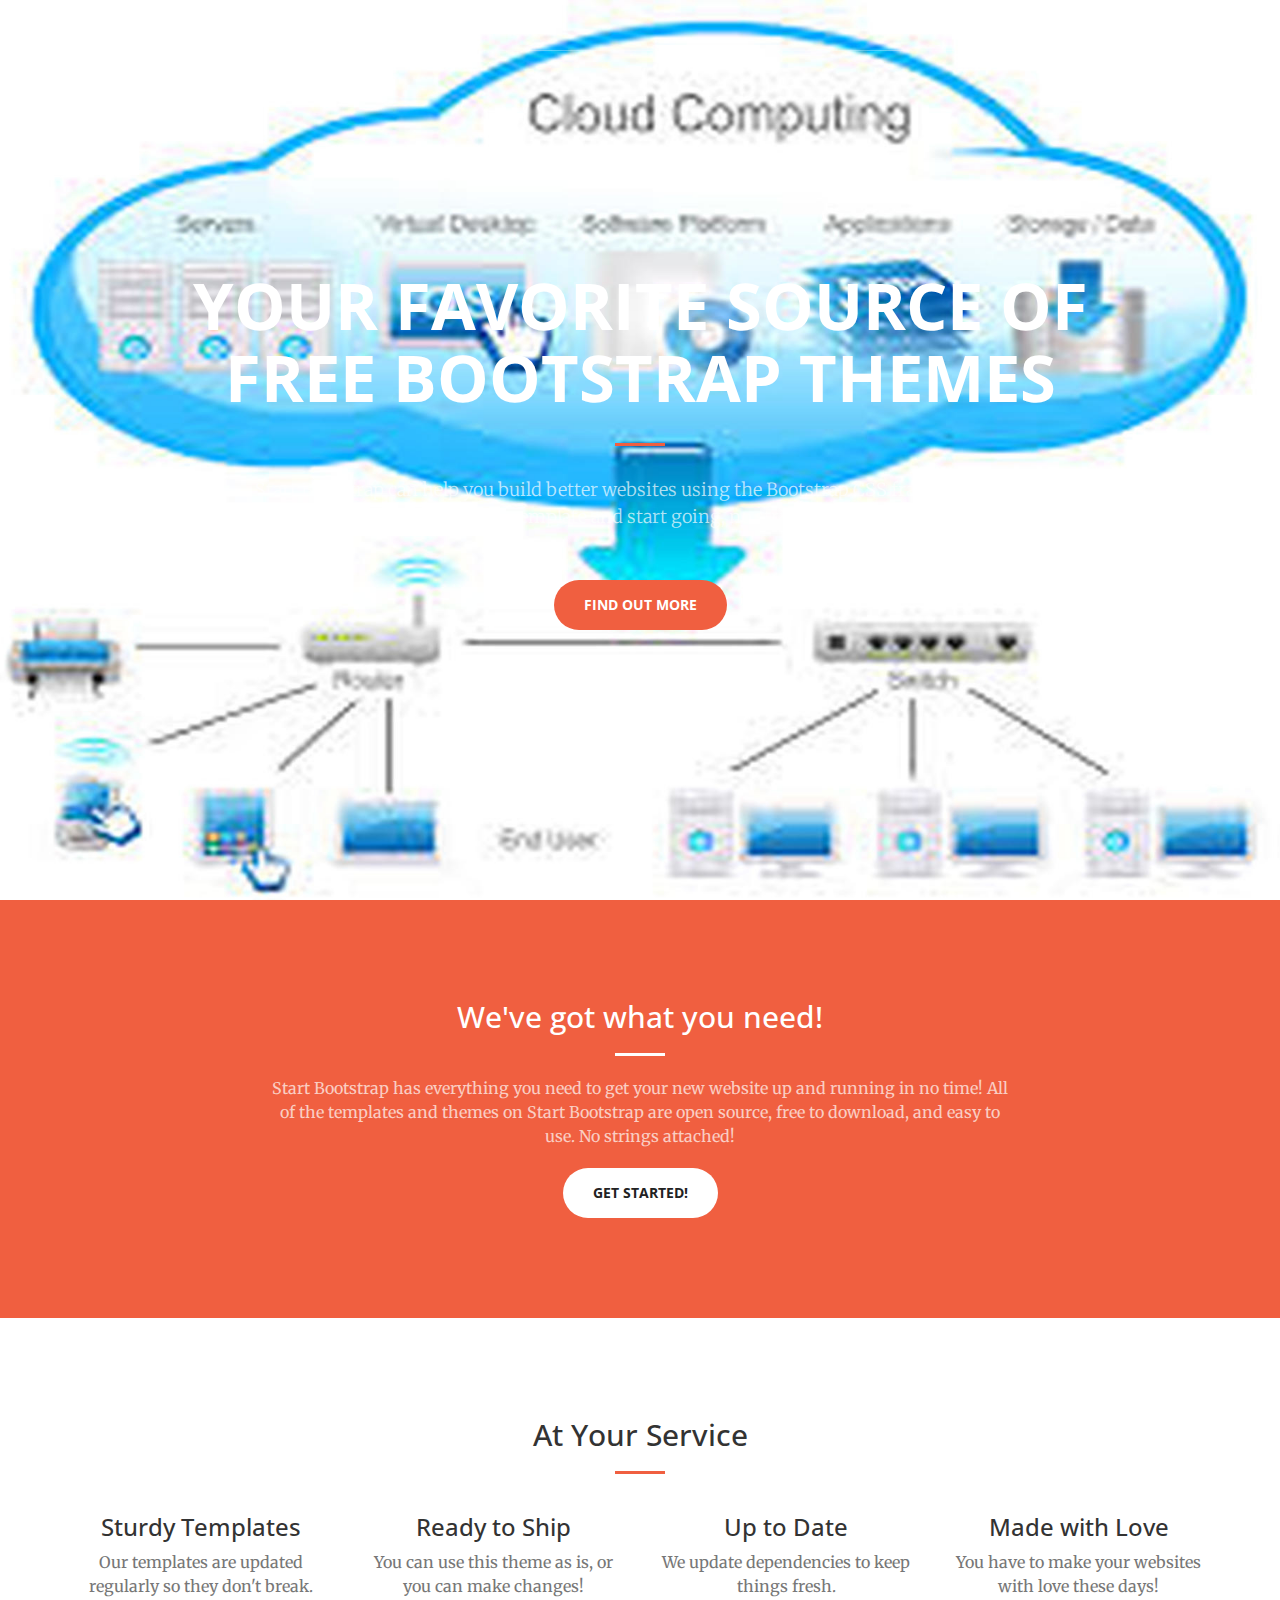
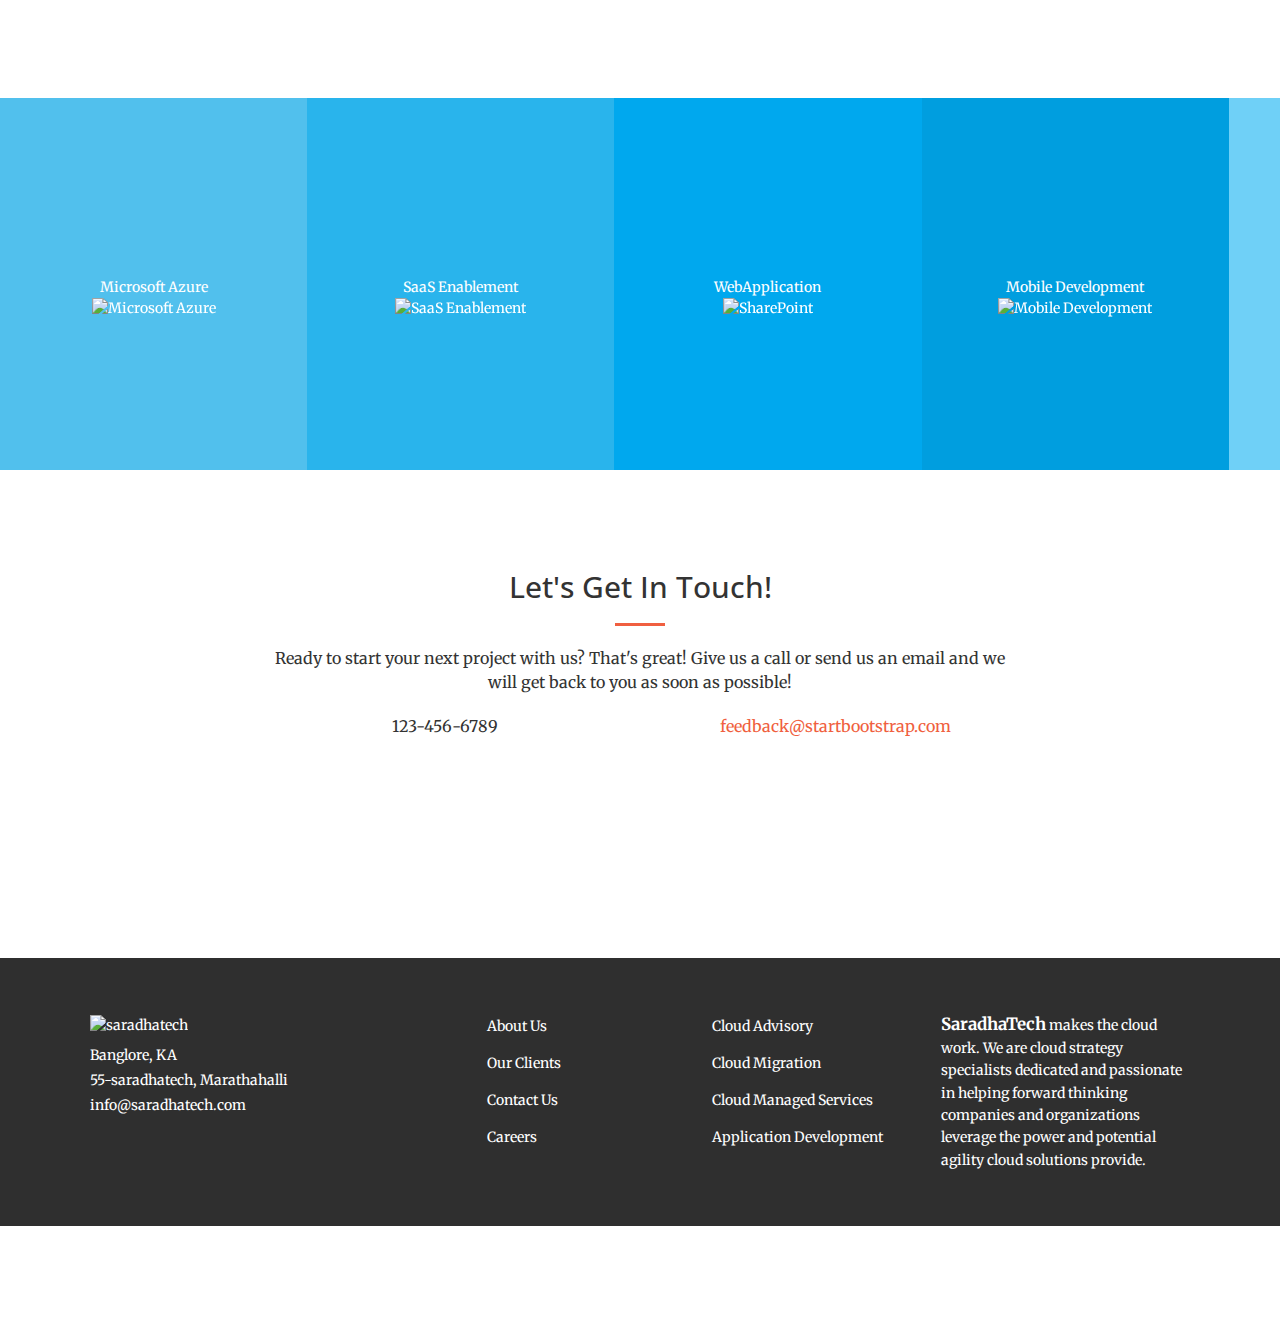
==== index.html @ 3b9b21c3 "basic site" ====
<!DOCTYPE html>
<html lang="en">
  <head>
    <meta name="generator"
    content="HTML Tidy for HTML5 (experimental) for Windows https://github.com/w3c/tidy-html5/tree/c63cc39" />
    <meta charset="utf-8" />
    <meta http-equiv="X-UA-Compatible" content="IE=edge" />
    <meta name="viewport" content="width=device-width, initial-scale=1" />
    <meta name="description" content="" />
    <meta name="author" content="" />
    <title>Creative - Start Bootstrap Theme</title>
    <!-- Bootstrap Core CSS -->
    <link rel="stylesheet" href="css/bootstrap.min.css" type="text/css" />
    <!-- Custom Fonts -->
    <link href='http://fonts.googleapis.com/css?family=Open+Sans:300italic,400italic,600italic,700italic,800italic,400,300,600,700,800'
    rel='stylesheet' type='text/css' />
    <link href='http://fonts.googleapis.com/css?family=Merriweather:400,300,300italic,400italic,700,700italic,900,900italic'
    rel='stylesheet' type='text/css' />
    <link rel="stylesheet" href="font-awesome/css/font-awesome.min.css" type="text/css" />
    <!-- Plugin CSS -->
    <link rel="stylesheet" href="css/animate.min.css" type="text/css" />
	
    <!-- Custom CSS -->
		<link rel="stylesheet" href="css/creative.css" type="text/css" />
		<link rel="stylesheet" href="css/responsive.min3a05.css" type="text/css">
	    <!--<link rel="stylesheet" href="css/custom_css3a05.css" type="text/css">
        <link rel="stylesheet" href="css/responsive.min3a05.css" type="text/css">
        <link rel="stylesheet" href="css/style_dynamic_responsive3a05.css" type="text/css">
        <link rel="stylesheet" href="css/style_dynamic3a05.css" type="text/css">  -->
        <!-- <link rel="stylesheet" href="css/stylesheet3a05.css" type="text/css"> -->
		
    <!-- HTML5 Shim and Respond.js IE8 support of HTML5 elements and media queries -->
    <!-- WARNING: Respond.js doesn't work if you view the page via file:// -->
    <!--[if lt IE 9]>
        <script src="https://oss.maxcdn.com/libs/html5shiv/3.7.0/html5shiv.js"></script>
        <script src="https://oss.maxcdn.com/libs/respond.js/1.4.2/respond.min.js"></script>
    <![endif]-->
  </head>
  <body id="page-top">
  <nav id="mainNav" class="navbar navbar-default navbar-fixed-top">
    <div class="container-fluid">
      <!-- Brand and toggle get grouped for better mobile display -->
      <div class="navbar-header">
      <button type="button" class="navbar-toggle collapsed" data-toggle="collapse" data-target="#bs-example-navbar-collapse-1">
        <span class="sr-only">Toggle navigation</span>
      </button> 
      <a class="navbar-brand page-scroll" href="#page-top">XYZYZYZYZ</a></div>
      <!-- Collect the nav links, forms, and other content for toggling -->
      <div class="collapse navbar-collapse" id="bs-example-navbar-collapse-1">
        <ul class="nav navbar-nav navbar-right">
          <li>
            <a class="page-scroll" href="#about">About</a>
          </li>
          <li>
            <a class="page-scroll" href="#services">Services</a>
          </li>
          <li>
            <a class="page-scroll" href="#portfolio">Portfolio</a>
          </li>
          <li>
            <a class="page-scroll" href="#contact">Contact</a>
          </li>
        </ul>
      </div>
      <!-- /.navbar-collapse -->
    </div>
    <!-- /.container-fluid -->
  </nav>
  <header>
    <div class="header-content">
      <div class="header-content-inner">
        <h1>Your Favorite Source of Free Bootstrap Themes</h1>
        <hr />
        <p>Start Bootstrap can help you build better websites using the Bootstrap CSS framework! Just download your template and
        start going, no strings attached!</p>
        <a href="#about" class="btn btn-primary btn-xl page-scroll">Find Out More</a>
      </div>
    </div>
  </header>
  <section class="bg-primary" id="about">
    <div class="container">
      <div class="row">
        <div class="col-lg-8 col-lg-offset-2 text-center">
          <h2 class="section-heading">We&#39;ve got what you need!</h2>
          <hr class="light" />
          <p class="text-faded">Start Bootstrap has everything you need to get your new website up and running in no time! All of
          the templates and themes on Start Bootstrap are open source, free to download, and easy to use. No strings attached!</p>
          <a href="#" class="btn btn-default btn-xl">Get Started!</a>
        </div>
      </div>
    </div>
  </section>
  <section id="services">
    <div class="container">
      <div class="row">
        <div class="col-lg-12 text-center">
          <h2 class="section-heading">At Your Service</h2>
          <hr class="primary" />
        </div>
      </div>
    </div>
    <div class="container">
      <div class="row">
        <div class="col-lg-3 col-md-6 text-center">
          <div class="service-box">
            <h3>Sturdy Templates</h3>
            <p class="text-muted">Our templates are updated regularly so they don&#39;t break.</p>
          </div>
        </div>
        <div class="col-lg-3 col-md-6 text-center">
          <div class="service-box">
            <h3>Ready to Ship</h3>
            <p class="text-muted">You can use this theme as is, or you can make changes!</p>
          </div>
        </div>
        <div class="col-lg-3 col-md-6 text-center">
          <div class="service-box">
            <h3>Up to Date</h3>
            <p class="text-muted">We update dependencies to keep things fresh.</p>
          </div>
        </div>
        <div class="col-lg-3 col-md-6 text-center">
          <div class="service-box">
            <h3>Made with Love</h3>
            <p class="text-muted">You have to make your websites with love these days!</p>
          </div>
        </div>
      </div>
    </div>
  </section>
  <!-- <section class="no-padding" id="portfolio">
    <div class="container-fluid">
      <div class="row no-gutter">
        <div class="col-lg-4 col-sm-6">
          <a href="#" class="portfolio-box">
            <img src="img/portfolio/1.jpg" class="img-responsive" alt="" />
            <div class="portfolio-box-caption">
              <div class="portfolio-box-caption-content">
                <div class="project-category text-faded">Category</div>
                <div class="project-name">Project Name</div>
              </div>
            </div>
          </a>
        </div>
        <div class="col-lg-4 col-sm-6">
          <a href="#" class="portfolio-box">
            <img src="img/portfolio/2.jpg" class="img-responsive" alt="" />
            <div class="portfolio-box-caption">
              <div class="portfolio-box-caption-content">
                <div class="project-category text-faded">Category</div>
                <div class="project-name">Project Name</div>
              </div>
            </div>
          </a>
        </div>
        <div class="col-lg-4 col-sm-6">
          <a href="#" class="portfolio-box">
            <img src="img/portfolio/3.jpg" class="img-responsive" alt="" />
            <div class="portfolio-box-caption">
              <div class="portfolio-box-caption-content">
                <div class="project-category text-faded">Category</div>
                <div class="project-name">Project Name</div>
              </div>
            </div>
          </a>
        </div>
        <div class="col-lg-4 col-sm-6">
          <a href="#" class="portfolio-box">
            <img src="img/portfolio/4.jpg" class="img-responsive" alt="" />
            <div class="portfolio-box-caption">
              <div class="portfolio-box-caption-content">
                <div class="project-category text-faded">Category</div>
                <div class="project-name">Project Name</div>
              </div>
            </div>
          </a>
        </div>
        <div class="col-lg-4 col-sm-6">
          <a href="#" class="portfolio-box">
            <img src="img/portfolio/5.jpg" class="img-responsive" alt="" />
            <div class="portfolio-box-caption">
              <div class="portfolio-box-caption-content">
                <div class="project-category text-faded">Category</div>
                <div class="project-name">Project Name</div>
              </div>
            </div>
          </a>
        </div>
        <div class="col-lg-4 col-sm-6">
          <a href="#" class="portfolio-box">
            <img src="img/portfolio/6.jpg" class="img-responsive" alt="" />
            <div class="portfolio-box-caption">
              <div class="portfolio-box-caption-content">
                <div class="project-category text-faded">Category</div>
                <div class="project-name">Project Name</div>
              </div>
            </div>
          </a>
        </div>
      </div>
    </div>
  </section> -->
  <section class="home page page-id-12 no-padding" id="portfolio">
    <div class="container-fluid">
      <div class="row no-gutter">
  <!-- <section class="home page page-id-12"> -->
   <div class="wpb_raw_code wpb_content_element wpb_raw_html">
		<div class="wpb_wrapper">
			<div class="case-studies">
    <div class="parallax_content">
      <div class="flip-container" ontouchstart="this.classList.toggle(&#39;hover&#39;);">
        <div class="flipper">
          <div class="front">
            <a href="microsoft-azure/index.html">Microsoft Azure
            <br />
            <img src="wp-content/uploads/2015/02/azure-sm.png" alt="Microsoft Azure" /></a>
          </div>
          <div class="back">
          <h4>Microsoft Azure</h4>Azure offers organizations a flexible and dynamic platform to move their applications to the
          cloud. Our cloud specialists can help you get the most out of Microsoft Azure. 
          <a href="#">Read More</a></div>
        </div>
      </div>
     <div class="flip-container" ontouchstart="this.classList.toggle('hover');">
        <div class="flipper">
                <div class="front">
                        <a href="saas-enablement/index.html">SaaS Enablement<br /><img src="wp-content/uploads/2015/02/sass.png" alt="SaaS Enablement" /></a>
                </div>
                <div class="back">
                        <h4>SAAS Enablement</h4>
                        Software-as-a-Service continues to change the way we use technology. Our team can help build your go-to-market strategy, design and build your applications, and deliver a cloud solution to fuel your growth. 

<a href="#">Read More</a>
                </div>
        </div>
</div> 
 <div class="flip-container" ontouchstart="this.classList.toggle(&#39;hover&#39;);">
        <div class="flipper">
          <div class="front">
            <a href="sharepoint/index.html">WebApplication
            <br />
            <img src="wp-content/uploads/2015/02/sharepoint_sm.png" alt="SharePoint" /></a>
          </div>
          <div class="back">
          <h4>SharePoint</h4>Build the perfect SharePoint solution to connect your users to each other, and to the information they
          need. Motifworks SharePoint specialists provide a fast, effective way to get SharePoint up and running for your team. 
          <a href="#">Read More</a></div>
        </div>
      </div>
      <div class="flip-container" ontouchstart="this.classList.toggle(&#39;hover&#39;);"> 
<div class="flipper">
          <div class="front">
            <a href="mobile-development/index.html">Mobile Development
            <br />
            <img src="wp-content/uploads/2015/02/mobile-dev.png" alt="Mobile Development" /></a>
          </div>
          <div class="back">
          <h4>Mobile Development</h4>We know the cloud, and we know mobile development. Give your users the access and user
          experience they need to fully engage with your applications across a variety of mobile devices. 
          <a href="#">Read More</a></div>
        </div>
      </div>
     </div><div class="clearfix"></div>
     </div>
	</div> 
	</div>
  
  </section>
  
  <!-- <aside class="bg-dark">
    <div class="container text-center">
      <div class="call-to-action">
        <h2>Free Download at Start Bootstrap!</h2>
        <a href="#" class="btn btn-default btn-xl wow tada">Download Now!</a>
      </div>
    </div>
  </aside> -->
  <section id="contact">
    <div class="container">
      <div class="row">
        <div class="col-lg-8 col-lg-offset-2 text-center">
          <h2 class="section-heading">Let&#39;s Get In Touch!</h2>
          <hr class="primary" />
          <p>Ready to start your next project with us? That&#39;s great! Give us a call or send us an email and we will get back to
          you as soon as possible!</p>
        </div>
        <div class="col-lg-4 col-lg-offset-2 text-center">
          <p>123-456-6789</p>
        </div>
        <div class="col-lg-4 text-center">
          <p>
            <a href="mailto:your-email@your-domain.com">feedback@startbootstrap.com</a>
          </p>
        </div>
      </div>
    </div>
  </section>
  
  <section>
  <footer >
    <div class="footer_top_holder">
      <div class="footer_top">
        <div class="four_columns clearfix">
          <div class="column1">
            <div class="column_inner">
              <div id="text-3" class="widget widget_text">
                <div class="textwidget">
                <a href="#">
                  <img src="##" alt="saradhatech" />
                </a>
                <div class="wpb_content_element separator transparent" style="margin-top:10px;margin-bottom:2px;"></div>Banglore,
                KA
                <div class="wpb_content_element separator transparent" style="margin-top:5px;margin-bottom:0px;">
                </div>55-saradhatech, Marathahalli
                <div class="wpb_content_element separator transparent" style="margin-top:5px;margin-bottom:0px;">
                </div>info@saradhatech.com
                <div class="wpb_content_element separator transparent" style="margin-top:10px;margin-bottom:7px;"></div>
                <span class="q_social_icon_holder">
                  <a href="http://twitter.com/motifworks" target="_self"></a>
                </span> 
                <span class="q_social_icon_holder">
                  <a href="http://www.facebook.com/motifworks" target="_self"></a>
                </span> 
                <span class="q_social_icon_holder">
                  <a href="http://www.linkedin.com/company/motifworks" target="_self"></a>
                </span> 
                <span class="q_social_icon_holder">
                  <a href="http://www.google.com/" target="_self"></a>
                </span></div>
              </div>
            </div>
          </div>
          <div class="column2">
            <div class="column_inner">
              <div id="nav_menu-3" class="widget widget_nav_menu">
                <div class="menu-company-menu-container">
                  <ul id="menu-company-menu" class="menu">
                    <li id="menu-item-1859" class="menu-item menu-item-type-post_type menu-item-object-page menu-item-1859">
                      <a href="http://motifworks.com/about-motifworks/">About Us</a>
                    </li>
                    <li id="menu-item-2044" class="menu-item menu-item-type-post_type menu-item-object-page menu-item-2044">
                      <a href="http://motifworks.com/?page_id=2014">Our Clients</a>
                    </li>
                    <!-- <li id="menu-item-2005" class="menu-item menu-item-type-post_type menu-item-object-page menu-item-2005">
                      <a href="http://motifworks.com/our-case-studies/">Case Studies</a>
                    </li> -->
                    <li id="menu-item-1776" class="menu-item menu-item-type-post_type menu-item-object-page menu-item-1776">
                      <a href="http://motifworks.com/contact-us/">Contact Us</a>
                    </li>
                    <li id="menu-item-1723" class="menu-item menu-item-type-post_type menu-item-object-page menu-item-1723">
                      <a href="http://motifworks.com/careers/">Careers</a>
                    </li>
                  </ul>
                </div>
              </div>
            </div>
          </div>
          <div class="column3">
            <div class="column_inner">
              <div id="nav_menu-2" class="widget widget_nav_menu">
                <div class="menu-cloud-services-menu-container">
                  <ul id="menu-cloud-services-menu" class="menu">
                    <li id="menu-item-1717" class="menu-item menu-item-type-post_type menu-item-object-page menu-item-1717">
                      <a href="http://motifworks.com/cloud-advisory/">Cloud Advisory</a>
                    </li>
                    <li id="menu-item-1718" class="menu-item menu-item-type-post_type menu-item-object-page menu-item-1718">
                      <a href="http://motifworks.com/cloud-migration/">Cloud Migration</a>
                    </li>
                    <li id="menu-item-1846" class="menu-item menu-item-type-post_type menu-item-object-page menu-item-1846">
                      <a href="http://motifworks.com/cloud-managed-services/">Cloud Managed Services</a>
                    </li>
                    <li id="menu-item-1746" class="menu-item menu-item-type-post_type menu-item-object-page menu-item-1746">
                      <a href="http://motifworks.com/application-development/">Application Development</a>
                    </li>
                    <!-- <li id="menu-item-1745" class="menu-item menu-item-type-post_type menu-item-object-page menu-item-1745">
                      <a href="http://motifworks.com/data-integration/">Data Integration</a>
                    </li>
                    <li id="menu-item-1847" class="menu-item menu-item-type-post_type menu-item-object-page menu-item-1847">
                      <a href="http://motifworks.com/sharepoint/">SharePoint</a>
                    </li> -->
                  </ul>
                </div>
              </div>
            </div>
          </div>
          <div class="column4">
            <div class="column_inner">
              <div id="text-4" class="widget widget_text">
                <div class="textwidget">
                  <div style="line-height: 1.6em">
                  <strong style="font-size: 1.2em;">SaradhaTech</strong> makes the cloud work. We are cloud strategy specialists
                  dedicated and passionate in helping forward thinking companies and organizations leverage the power and potential
                  agility cloud solutions provide.</div>
                </div>
              </div>
            </div>
          </div>
        </div>
      </div>
    </div>
  </footer>
 </section>
  <!-- jQuery -->
  <script src="js/jquery.js"></script> 
  <!-- Bootstrap Core JavaScript -->
   
  <script src="js/bootstrap.min.js"></script> 
  <!-- Plugin JavaScript -->
   
  <script src="js/jquery.easing.min.js"></script> 
  <script src="js/jquery.fittext.js"></script> 
  <script src="js/wow.min.js"></script> 
  <!-- Custom Theme JavaScript -->
   
  <script src="js/creative.js"></script></body>
</html>
---- css/creative.css ----
/*!
 * Start Bootstrap - Creative Bootstrap Theme (http://startbootstrap.com)
 * Code licensed under the Apache License v2.0.
 * For details, see http://www.apache.org/licenses/LICENSE-2.0.
 */

html,
body {
    width: 100%;
    height: 100%;
}

body {
    font-family: Merriweather,'Helvetica Neue',Arial,sans-serif;
}

hr {
    max-width: 50px;
    border-color: #f05f40;
    border-width: 3px;
}

hr.light {
    border-color: #fff;
}

a {
    color: #f05f40;
    -webkit-transition: all .35s;
    -moz-transition: all .35s;
    transition: all .35s;
}

a:hover,
a:focus {
    color: #eb3812;
}

h1,
h2,
h3,
h4,
h5,
h6 {
    font-family: 'Open Sans','Helvetica Neue',Arial,sans-serif;
}

p {
    margin-bottom: 20px;
    font-size: 16px;
    line-height: 1.5;
}

.bg-primary {
    background-color: #f05f40;
}

.bg-dark {
    color: #fff;
    background-color: #222;
}

.text-faded {
    color: rgba(255,255,255,.7);
}

section {
    padding: 100px 0;
}

aside {
    padding: 50px 0;
}

.no-padding {
    padding: 0;
}

.navbar-default {
    border-color: rgba(34,34,34,.05);
    font-family: 'Open Sans','Helvetica Neue',Arial,sans-serif;
    background-color: #fff;
    -webkit-transition: all .35s;
    -moz-transition: all .35s;
    transition: all .35s;
}

.navbar-default .navbar-header .navbar-brand {
    text-transform: uppercase;
    font-family: 'Open Sans','Helvetica Neue',Arial,sans-serif;
    font-weight: 700;
    color: #f05f40;
}

.navbar-default .navbar-header .navbar-brand:hover,
.navbar-default .navbar-header .navbar-brand:focus {
    color: #eb3812;
}

.navbar-default .nav > li>a,
.navbar-default .nav>li>a:focus {
    text-transform: uppercase;
    font-size: 13px;
    font-weight: 700;
    color: #222;
}

.navbar-default .nav > li>a:hover,
.navbar-default .nav>li>a:focus:hover {
    color: #f05f40;
}

.navbar-default .nav > li.active>a,
.navbar-default .nav>li.active>a:focus {
    color: #f05f40!important;
    background-color: transparent;
}

.navbar-default .nav > li.active>a:hover,
.navbar-default .nav>li.active>a:focus:hover {
    background-color: transparent;
}

@media(min-width:768px) {
    .navbar-default {
        border-color: rgba(255,255,255,.3);
        background-color: transparent;
    }

    .navbar-default .navbar-header .navbar-brand {
        color: rgba(255,255,255,.7);
    }

    .navbar-default .navbar-header .navbar-brand:hover,
    .navbar-default .navbar-header .navbar-brand:focus {
        color: #fff;
    }

    .navbar-default .nav > li>a,
    .navbar-default .nav>li>a:focus {
        color: rgba(255,255,255,.7);
    }

    .navbar-default .nav > li>a:hover,
    .navbar-default .nav>li>a:focus:hover {
        color: #fff;
    }

    .navbar-default.affix {
        border-color: rgba(34,34,34,.05);
        background-color: #fff;
    }

    .navbar-default.affix .navbar-header .navbar-brand {
        font-size: 14px;
        color: #f05f40;
    }

    .navbar-default.affix .navbar-header .navbar-brand:hover,
    .navbar-default.affix .navbar-header .navbar-brand:focus {
        color: #eb3812;
    }

    .navbar-default.affix .nav > li>a,
    .navbar-default.affix .nav>li>a:focus {
        color: #222;
    }

    .navbar-default.affix .nav > li>a:hover,
    .navbar-default.affix .nav>li>a:focus:hover {
        color: #f05f40;
    }
}

header {
    position: relative;
    width: 100%;
    min-height: auto;
    text-align: center;
    color: #fff;
    background-image: url(../img/header.jpg);
    background-position: center;
    -webkit-background-size: cover;
    -moz-background-size: cover;
    background-size: cover;
    -o-background-size: cover;
}

header .header-content {
    position: relative;
    width: 100%;
    padding: 100px 15px;
    text-align: center;
}

header .header-content .header-content-inner h1 {
    margin-top: 0;
    margin-bottom: 0;
    text-transform: uppercase;
    font-weight: 700;
}

header .header-content .header-content-inner hr {
    margin: 30px auto;
}

header .header-content .header-content-inner p {
    margin-bottom: 50px;
    font-size: 16px;
    font-weight: 300;
    color: rgba(255,255,255,.7);
}

@media(min-width:768px) {
    header {
        min-height: 100%;
    }

    header .header-content {
        position: absolute;
        top: 50%;
        padding: 0 50px;
        -webkit-transform: translateY(-50%);
        -ms-transform: translateY(-50%);
        transform: translateY(-50%);
    }

    header .header-content .header-content-inner {
        margin-right: auto;
        margin-left: auto;
        max-width: 1000px;
    }

    header .header-content .header-content-inner p {
        margin-right: auto;
        margin-left: auto;
        max-width: 80%;
        font-size: 18px;
    }
}

.section-heading {
    margin-top: 0;
}

.service-box {
    margin: 50px auto 0;
    max-width: 400px;
}

@media(min-width:992px) {
    .service-box {
        margin: 20px auto 0;
    }
}

.service-box p {
    margin-bottom: 0;
}

.portfolio-box {
    display: block;
    position: relative;
    margin: 0 auto;
    max-width: 650px;
}

.portfolio-box .portfolio-box-caption {
    display: block;
    position: absolute;
    bottom: 0;
    width: 100%;
    height: 100%;
    text-align: center;
    color: #fff;
    opacity: 0;
    background: rgba(240,95,64,.9);
    -webkit-transition: all .35s;
    -moz-transition: all .35s;
    transition: all .35s;
}

.portfolio-box .portfolio-box-caption .portfolio-box-caption-content {
    position: absolute;
    top: 50%;
    width: 100%;
    text-align: center;
    transform: translateY(-50%);
}

.portfolio-box .portfolio-box-caption .portfolio-box-caption-content .project-category,
.portfolio-box .portfolio-box-caption .portfolio-box-caption-content .project-name {
    padding: 0 15px;
    font-family: 'Open Sans','Helvetica Neue',Arial,sans-serif;
}

.portfolio-box .portfolio-box-caption .portfolio-box-caption-content .project-category {
    text-transform: uppercase;
    font-size: 14px;
    font-weight: 600;
}

.portfolio-box .portfolio-box-caption .portfolio-box-caption-content .project-name {
    font-size: 18px;
}

.portfolio-box:hover .portfolio-box-caption {
    opacity: 1;
}

@media(min-width:768px) {
    .portfolio-box .portfolio-box-caption .portfolio-box-caption-content .project-category {
        font-size: 16px;
    }

    .portfolio-box .portfolio-box-caption .portfolio-box-caption-content .project-name {
        font-size: 22px;
    }
}

.call-to-action h2 {
    margin: 0 auto 20px;
}

.text-primary {
    color: #f05f40;
}

.no-gutter > [class*=col-] {
    padding-right: 0;
    padding-left: 0;
}

.btn-default {
    border-color: #fff;
    color: #222;
    background-color: #fff;
    -webkit-transition: all .35s;
    -moz-transition: all .35s;
    transition: all .35s;
}

.btn-default:hover,
.btn-default:focus,
.btn-default.focus,
.btn-default:active,
.btn-default.active,
.open > .dropdown-toggle.btn-default {
    border-color: #ededed;
    color: #222;
    background-color: #f2f2f2;
}

.btn-default:active,
.btn-default.active,
.open > .dropdown-toggle.btn-default {
    background-image: none;
}

.btn-default.disabled,
.btn-default[disabled],
fieldset[disabled] .btn-default,
.btn-default.disabled:hover,
.btn-default[disabled]:hover,
fieldset[disabled] .btn-default:hover,
.btn-default.disabled:focus,
.btn-default[disabled]:focus,
fieldset[disabled] .btn-default:focus,
.btn-default.disabled.focus,
.btn-default[disabled].focus,
fieldset[disabled] .btn-default.focus,
.btn-default.disabled:active,
.btn-default[disabled]:active,
fieldset[disabled] .btn-default:active,
.btn-default.disabled.active,
.btn-default[disabled].active,
fieldset[disabled] .btn-default.active {
    border-color: #fff;
    background-color: #fff;
}

.btn-default .badge {
    color: #fff;
    background-color: #222;
}

.btn-primary {
    border-color: #f05f40;
    color: #fff;
    background-color: #f05f40;
    -webkit-transition: all .35s;
    -moz-transition: all .35s;
    transition: all .35s;
}

.btn-primary:hover,
.btn-primary:focus,
.btn-primary.focus,
.btn-primary:active,
.btn-primary.active,
.open > .dropdown-toggle.btn-primary {
    border-color: #ed431f;
    color: #fff;
    background-color: #ee4b28;
}

.btn-primary:active,
.btn-primary.active,
.open > .dropdown-toggle.btn-primary {
    background-image: none;
}

.btn-primary.disabled,
.btn-primary[disabled],
fieldset[disabled] .btn-primary,
.btn-primary.disabled:hover,
.btn-primary[disabled]:hover,
fieldset[disabled] .btn-primary:hover,
.btn-primary.disabled:focus,
.btn-primary[disabled]:focus,
fieldset[disabled] .btn-primary:focus,
.btn-primary.disabled.focus,
.btn-primary[disabled].focus,
fieldset[disabled] .btn-primary.focus,
.btn-primary.disabled:active,
.btn-primary[disabled]:active,
fieldset[disabled] .btn-primary:active,
.btn-primary.disabled.active,
.btn-primary[disabled].active,
fieldset[disabled] .btn-primary.active {
    border-color: #f05f40;
    background-color: #f05f40;
}

.btn-primary .badge {
    color: #f05f40;
    background-color: #fff;
}

.btn {
    border: 0;
    border-radius: 300px;
    text-transform: uppercase;
    font-family: 'Open Sans','Helvetica Neue',Arial,sans-serif;
    font-weight: 700;
}

.btn-xl {
    padding: 15px 30px;
}

::-moz-selection {
    text-shadow: none;
    color: #fff;
    background: #222;
}

::selection {
    text-shadow: none;
    color: #fff;
    background: #222;
}

img::selection {
    color: #fff;
    background: 0 0;
}

img::-moz-selection {
    color: #fff;
    background: 0 0;
}

body {
    webkit-tap-highlight-color: #222;
}
/* =================================================================================================
Footer will Start here
=====================================================================================================*/
.footer_top .widget.widget_nav_menu li{
	margin: 0 0 10px;
    line-height: 27px;
}
.footer_top_holder, footer #lang_sel > ul > li > a, footer #lang_sel_click > ul > li > a {
 /* background-color: #005d81;  */
/* background-color: #f05f40 */
background-color: #2f2f2f;
}

.footer_top .four_columns {
	width: 100%;
	max-width: 1100px;
	margin: 0 auto;
}
footer{
	display: block;
	width: 100%;
	margin: 0px auto;
	color: #fff;
	z-index: 100;
	position: relative;
}

footer .container_inner{
	position: relative;
}
.footer_top{
	padding: 55px 25px;
}

.footer_top h6{
	color: #fff;
	margin: 0 0 16px;
	font-weight: 400;
}

.footer_top ul{
	list-style: none;
}

.footer_top a,
.footer_top p,
.footer_top span,
.footer_top li{
	color: #fff;
}
.footer_top a{
	-webkit-transition: color 0.2s ease-in-out;
	-moz-transition: color 0.2s ease-in-out;
	-ms-transition: color 0.2s ease-in-out;
	-o-transition: color 0.2s ease-in-out;
	transition: color 0.2s ease-in-out;
}

.footer_top a:hover{
	color: #eb005d !important;
}

.footer_top .column_inner{

}

.footer_top .column1 .column_inner{
	border-left: 0px;
}

.four_columns{
	width: 100%;
}

.four_columns>.column1,
.four_columns>.column2,
.four_columns>.column3,
.four_columns>.column4{
	width: 25%;
	float: left;
}


.footer_top .four_columns>.column2,
.footer_top .four_columns>.column3,
.footer_top .four_columns>.column4{
	width: 24%;

}

.footer_top .four_columns>.column1 {
	width: 30%;
	margin-right: 2%;
}

.footer_top .four_columns>.column1 img {
	width: 96%;
}

.footer_top .four_columns>.column2 {
	width: 20%;
}

.four_columns>.column1>.column_inner{
	padding: 0 15px 0 0;
}

.four_columns>.column2>.column_inner{
	padding: 0 10px 0 5px;
}

.four_columns>.column3>.column_inner{
	padding: 0 5px 0 10px;
}

.four_columns>.column4>.column_inner{
	padding: 0 0 0 15px;
}

/* .footer_top .widget_nav_menu li.menu-item a {
    margin-bottom: 0;
    font-weight: 300;
} */

/* .footer_top .widget_recent_entries > ul > li,
.footer_top .widget_recent_comments > ul > li {
    margin-bottom: 3px;
	background-color: #1f1f1f;
	padding: 6px 14px;
} */

/* .footer_top .widget_recent_entries > ul > li > a,
.footer_top .widget_recent_comments > ul > li > a{
    display: block;
    color: #fff;
    font-weight: 300;
}

.footer_top .widget_recent_entries > ul > li > span{
	display: block;
    color: #888;
    font-weight: 300;
} */

/* .footer_bottom_holder{
	display: block;
	background-color: #1f1f1f;
} */

.footer_bottom{
	display: block;
	text-align: center;
	line-height: 70px;
	height: 70px;
}

.footer_bottom p, 
.footer_bottom span {
	margin: 0px;
	line-height: 70px;
	color: #fff;
}
#back_to_top{
	color: #cdcdcd;
	height: auto;
	position: fixed;
	top: 85%;
	margin: 0px;
	z-index: 10000;
	-webkit-transition:all 0.3s ease 0s; 
	-moz-transition:all 0.3s ease 0s; 
	-o-transition:all 0.3s ease 0s;
	transition:all 0.3s ease 0s;
	right: -70px;
}

#back_to_top.off{
	opacity: 0;
	filter: alpha(opacity=0);
	right: -70px;
}

#back_to_top.on{
	opacity: 1;
	filter: alpha(opacity=100);
	right: 25px;
}

#back_to_top .hover{
	display: none;
}

#back_to_top span{
	width: 40px;
	height: 40px;
	color: #fff;
	background-color:rgba(0,0,0,0.4);
	line-height: 44px;
	text-decoration: none;
	-o-border-radius: 2px;
	-moz-border-radius: 2px;
	-webkit-border-radius: 2px;
	border-radius: 2px;
	-webkit-transition:all 0.2s ease 0s; 
	-moz-transition:all 0.2s ease 0s; 
	-o-transition:all 0.2s ease 0s; 

}

#back_to_top span i{
	font-size: 22px;
	-webkit-transition:all 0.2s ease 0s; 
	-moz-transition:all 0.2s ease 0s; 
	-o-transition:all 0.2s ease 0s; 
}

#back_to_top:hover{
	color: #eb005d;
}

#back_to_top:hover span{
	background-color:#000;
}

.right_side_menu_opened #back_to_top{
	display: none;
}
/* =========================================================================================
flip starts here...
============================================================================================ */
/** Thanks David Walsh http://davidwalsh.name/css-flip **/
/* entire container, keeps perspective */
.flip-container {
	perspective: 1000;
	transform-style: preserve-3d;
}
	/*  UPDATED! flip the pane when hovered */
	.flip-container:hover .back {
		transform: rotateY(0deg);
	}
	.flip-container:hover .front {
	    transform: rotateY(180deg);
	}

.flip-container, .front, .back {
	width: 320px;
}

/* flip speed goes here */
.flipper {
	transition: 0.6s;
	transform-style: preserve-3d;

	position: relative;
}

/* hide back of pane during swap */
.front, .back {
	backface-visibility: hidden;
	transition: 0.6s;
	transform-style: preserve-3d;

	position: absolute;
	top: 0;
	left: 0;
}

/*  UPDATED! front pane, placed above back */
.front {
	z-index: 2;
	transform: rotateY(0deg);
}

/* back, initially hidden pane */
.back {
	transform: rotateY(-180deg);
}



.home-header-wrap {
	position: relative;
	height:545px;
}

.home-header-wrap .home-header-button {
	position: absolute;
	bottom: 0;
	left: 50%;
	margin-left: -150px;
}

.home-header-copy {
	font-weight: 300;
	text-shadow: 0 0 4px #333;
	font-family: 'Droid Sans', sans-serif;
}

.home-header-copy h1 {
	text-transform: uppercase;
	font-size: 30px;
	text-shadow: 0px 0px 6px #333;
	font-weight: bold;	
	font-family: 'Droid Sans', sans-serif;
	padding-top: 60px;
	line-height: 1.4em;
	margin-bottom: .6em;
}

.home-header-copy h3.mw-h3 {
	font-size: 26px;
	font-weight: 300;
	font-family: 'Droid Sans', sans-serif;

}




.home-service-block {
	text-align: center;
	color: #ffffff;
	border: 1px solid #acd4e4;
	padding: .8em;
	font-size: 14px;
	margin-bottom: 32px;
	height: auto;
}

.home-service-block h3 {
	
}

.home-service-block a,
.home-service-block a:visited {
	color: #004f6d;
}

.home-service-block a:hover,
.home-service-block a:active {
	color: #028dc3;
}

.home-service-block h3 a,
.home-service-block h3 a:visited {
	font-size: 22px;
	color: #ffffff;
}

.home-service-block h3 a:hover,
.home-service-block h3 a:active {
	color: #028dc3;
}


.home-experience {
	background: #005d81 url( ../../../uploads/2015/02/windows-full.png) no-repeat bottom right;
	color: #fff;
}

.home-experience .parallax_content {
	padding: 50px;
	box-sizing: border-box;

}

.home-experience h3 {
	color: #fff;
	font-size: 34px;
}

.home-experience h3 span {
	font-size: 32px;
	
}

.home-experience .partnerships {
	margin-top: 1em;
}

.home .cloud {
	display: none;
}

.home-customers {
	background: #91c845;
	color: #fff;
}

.home-customers .parallax_content {
	padding: 50px;
	box-sizing: border-box;
}

.home-customers h3 {
	margin-bottom: .6em;
}

.home-customers .customers-copy {
	margin-bottom: 1.6em;
}

.home-customers a,
.home-customers a:visited {
	color: #ffffff;
	font-weight: bold;
	letter-spacing: 1px;
}

.home-customers a:hover,
.home-customers a:active {
	color: #4e7715;
}

.home-customers h3 a,
.home-customers h3 a:visited {
	color: #ffffff;
}

.home-customers h3 a:hover,
.home-customers h3 a:active {
	color: #4e7715;
}

.home-customers a.arrow-white {
	margin-top: 2.2em;
	display: inline-block;
}


.home .case-studies {
	background: #6fd0f7 url(../../../uploads/2015/02/bg_blue1.png) repeat-y center top;
}

.home .case-studies .parallax_content {

}

.home .case-studies .front {
	background: #51c0ed;
	color: #ffffff;
	padding: 20% 13px;
	width: 100%;
	height: 200px;
	box-sizing: border-box;
}

.home .case-studies .front a,
.home .case-studies .front a:visited {
	color: #fff;		
}

.home .case-studies .front a:hover,
.home .case-studies .front a:active {
	color: #005d81;
}

.home .case-studies .back {
	color: #005d81;
	background: #fff;
	padding: 26px 13px;
	width: 100%;
	height: 200px;
	overflow: hidden;
	box-sizing: border-box;
}

.home .case-studies .flip-container {
	width: 49%;
	height: 200px;
	float: left;
	box-sizing: border-box;
	text-align: center;
}

.home .case-studies .flip-container:nth-child(2n) .front {
	background: #29b4ec;
}

.home .case-studies .flip-container:nth-child(3n) .front {
	background: #00a8ee;
}

.home .case-studies .flip-container:nth-child(4n) .front {
	background: #009edf;
}


.home-form {
	background: #fff url( ../../../uploads/2015/02/birds_bg.png) no-repeat center center fixed;
	background-size: 100% auto;
	color: #005d81;
}

.home-form .parallax_content {
	box-sizing: border-box;
	padding: 50px;
}


.gform_wrapper {
	max-width: 1100px !important;
	width: 96% !important;
	margin: 0 auto !important;
	padding:  20px 50px 50px 50px !important;
	box-sizing: border-box;
}


.home .gform_wrapper input[type="text"],
.home .gform_wrapper textarea {
	background: #e2f7ff;
}

.home .gform_wrapper .gform_footer {
	text-align: right;
}

.home .gform_wrapper .gform_footer {
	margin-top: 0;
}

.home .gform_wrapper .gform_footer input.button, 
.home .gform_wrapper .gform_footer input[type=submit] {
	background: transparent;
	color: #005d81;
	text-align: right;
	box-shadow: none;
	border: none;
	text-transform: uppercase;
	background: transparent url( ../../../uploads/2015/02/arrow-blue.png) no-repeat center right;
	padding-right: 10px;
	font-size: 1.2em;
}


.serv-nav {
	margin: 0 auto; 
	width: 92%; 
	max-width: 92%; 
	text-align: left; 
	font-size: 1em;
	display: none;
}

.serv-nav a,
.serv-nav a:visited {
	font-size: 1em;
	display: block;
	padding-top: 0.3em;
	padding-bottom: 0.3em;
	padding-right: 4.2em;
	padding-left: 1.2em;
	line-height: 1.2em;
	color: #fff;
}

.serv-nav a:hover,
.serv-nav a:active {
	color: #0099FF;
}

.serv-nav a br {
	display: none;
}

.serv-nav-burger {
	display: block;
	color: #fff;
}

.serv-nav-burger i {
	font-size: 1.2em;
	padding-right: .2em;
}

.serv-nav-burger a {
	color: #fff;
	padding-left: 2%;
	display: block;
	width: 100%;
	height: 100%;
}

@media only screen and (min-width: 480px) {
	.home-header-wrap {
		height:418px;
	}
	
	.home-header-copy h1 {
		padding-top: 0;
	}
}

@media only screen and (min-width: 600px) {
	
	.home-service-block {
		height: 300px;
	}
}

@media only screen and (min-width: 680px ) {
	.home-header-copy h1 {
		font-size: 50px;
		line-height: 1.2em;
	}
}

@media only screen and (min-width: 768px) {

	
	.home-header-copy h1 {
		font-size: 40px;
	}
	
	.home .case-studies .flip-container {
		width: 24%;
		height:310px;
		float: left;
		box-sizing: border-box;
		text-align: center;
		display: table;
	}
	
	.home .case-studies .flip-container,
	.home .case-studies .flip-container .front,
	.home .case-studies .flip-container .back {
		height: 372px;
	}
	.home .case-studies .flip-container .front {
		padding-top: 76%;
		display: table-cell;
		vertical-align: middle;
	}
	.home .case-studies .flip-container .back {
		padding-top: 36%;
	}
}

@media only screen and (min-width: 920px) {
	.serv-nav-burger {
		display: none;
	}

	.serv-nav {
		margin: 0 auto; 
		width: 100%; 
		max-width: 1100px; 
		text-align: left; 
		font-size: 1em;
		display: block;
		opacity: 1;
	}
	
	.serv-nav a,
	.serv-nav a:visited {
		font-size: 1em;
		display: inline-block;
		padding-right: 4em;
		padding-left: 0;
		line-height: 1.2em;
		color: #fff;
	}
	
	.serv-nav a:hover,
	.serv-nav a:active {
		color: #0099FF;
	}
	.serv-nav a br {
		display: inline-block;
	}
		
}

@media only screen and (min-width: 1000px){

	.no-touch .q_logo.animate_logo a:hover img.front {
		-ms-transform: perspective(600px) rotateY(180deg) !important;
		-webkit-transform: rotateX(0deg) rotateY(180deg) !important;
		-moz-transform: rotateX(0deg) rotateY(180deg) !important;
		-o-transform: rotateX(0deg) rotateY(180deg) !important;
	}

	.no-touch .q_logo.animate_logo a:hover img.back {
		-ms-transform: perspective(600px) rotateY(0deg) !important;
		-webkit-transform: rotateX(0deg) rotateY(0deg) !important;
		-moz-transform: rotateX(0deg) rotateY(0deg) !important;
		-o-transform: rotateX(0deg) rotateY(0deg) !important;
	}
	
	.home-header-wrap {
		height:420px;
	}
	
	.home-header-copy h1 {
		font-size: 52px;
	}
	
	.home-header-wrap .home-header-button {
		left: 60%;
		margin-left: 0;
	}
	
	.home-service-block {
		height: 230px;
	}
	
	.home-experience {
		position: relative;
		background: #005d81 url( ../../../uploads/2015/02/windows-full.png) no-repeat bottom left;
	}
	
	.home-experience .parallax_content {
		width: 70% !important;
		max-width: 1100px;
	}
	
	.home .cloud {
		display: block;
		position: absolute;
		bottom: -102px;
		left: -241px;
	}
	
	.home-experience h3 {
		width: 38%;
		float: left;
		margin-bottom: 0.8em;
	}
	
	.home-experience .partnerships {
		width: 62%;
		float: right;
		text-align: right;
	}
	
	.home-experience .partnerships img {
		max-width: 50%;
		height: auto;
	}
	
	.home-customers .customers-copy {
		width: 28%;
		float: left;
	}
	
	.home-customers .customers-list {
		width: 58%;
		float: right;
	}
	
	.home-header-copy h1 {
		margin-top: 1.2em;
	}
	
	.home-header-copy h3.mw-h3 {
		width: 40%;
	}
	
	.home .case-studies .flip-container .front {
		padding-top: 58%;
	}
}

@media only screen and (min-width: 1200px) {
	.home .cloud {
		display: block;
		position: absolute;
		bottom: -102px;
		left: -182px;
	}
	.home-experience .parallax_content {
		width: 64% !important;
		margin: 0 0 0 25% !important;
	}
	
	.home-experience {
		background: #005d81 url(../../../uploads/2015/02/windows-full.png) no-repeat 2% 101%;
		color: #fff;
	}
}

@media only screen and (min-width: 1360px) {
	.home .cloud {
		bottom: -102px;
		left: -102px;
	}
	
	.home-experience {
		background: #005d81 url(../../../uploads/2015/02/windows-full.png) no-repeat 7% 101%;
	}
}

.q_logo img.sticky, .q_logo img.dark,
.q_logo.animate_logo div.dark, .q_logo.animate_logo div.sticky{
	opacity:0;
}

header.dark .q_logo img.normal,
header.dark .q_logo.animate_logo div.normal{
	opacity:0;
}

header.dark .q_logo img.dark,
header.dark .q_logo.animate_logo div.dark{
	opacity:1;
}



.header_inner_right{
	float: right;
	position: relative;
	z-index: 110;
}

header.centered_logo{
	text-align: center;
}

header.centered_logo .header_inner_left{
	float: none;
	position: relative;
	display: block;
	margin: 20px 0px 10px 0px;
}

header.centered_logo .logo_wrapper{
	float: none;
	height: auto !important;
}

header.centered_logo .q_logo{
	top: 0px;
}

header.centered_logo .q_logo a{
	display: inline-block;
	margin: 0px 0px -6px 0px;
}

header.centered_logo .q_logo img{
	top: 0px;
	margin: 0px;
}

header.centered_logo .header_inner_right{
	float: none;
	display: inline-block;
	position: relative;
	margin: 0 0 -6px;
}

header.centered_logo .header_right_widget{
	float: left;
}

header.centered_logo nav.main_menu,
header.centered_logo nav.main_menu.right{
	position: relative;
	display: inline-block;
	left: auto;
	float: none;
	margin: 0 0 -6px;
}

header.centered_logo nav.main_menu > ul{
	left: 0px;
}

nav.main_menu{
	position: absolute;
	left: 50%;
	z-index: 100;
	text-align: left;
}

nav.main_menu.right{
	position: relative;
	left: auto;
	float: right;
}

nav.main_menu ul {
	list-style:none outside none;
	margin:0px;
	padding:0px;
}

nav.main_menu > ul {
	left: -50%;
	position: relative;
}

nav.main_menu.right > ul{
	left: auto;
}

nav.main_menu ul li{
	display:inline-block;
	float:left;
	padding:0px;
	margin:0px;
	background-repeat: no-repeat;
	background-position: right;	
}

nav.main_menu ul li a {
	color: #333;
	font-size: 13px;
	font-weight: 600;
	text-decoration: none;
	display: inline-block;
	position: relative;
	cursor: pointer;
	line-height: 90px;
	padding: 0px;
	margin: 0px;
}

nav.main_menu ul li a:hover {
	color: #fff;
}
---- css/responsive.min3a05.css ----
@media only screen and (max-width:1300px){.projects_holder.v6.standard_no_space .mix,.projects_holder.v6.standard_no_space .filler,.projects_holder.v6.hover_text.no_space .mix,.projects_holder.v6.hover_text.no_space .filler{width:19.99%}.safari_browser .projects_holder.v6.standard_no_space .mix,.safari_browser .projects_holder.v6.hover_text.no_space .mix,.safari_browser .projects_holder.v6.standard_no_space .filler,.safari_browser .projects_holder.v6.hover_text.no_space .filler,.mac .projects_holder.v6.standard_no_space .mix,.mac .projects_holder.v6.hover_text.no_space .mix,.mac .projects_holder.v6.standard_no_space .filler,.mac .projects_holder.v6.hover_text.no_space .filler{width:19.93%}}@media only screen and (max-width:1200px){body.boxed .wrapper_inner,body.boxed footer,body.boxed .header_inner,body.boxed .full_width .parallax_content,body.boxed .carousel-inner{width:1000px}.container_inner,.boxed section.section .section_inner,section.grid_section .section_inner,.full_width .parallax_content,.steps_holder_inner,.carousel-inner .slider_content_outer{width:950px}nav.main_menu>ul>li>a span{padding:0 14px}.drop_down .wide .second ul li{width:230px}.projects_holder.v6 .mix,.projects_holder.v6.hover_text .mix{width:18.5%;margin:0 0 1.7%}.projects_holder.v6 .filler,.projects_holder.v6.hover_text .filler{width:18.5%}.latest_post_holder ul>li.two iframe,body.boxed .latest_post_holder ul>li.two iframe{height:262px}.latest_post_holder ul>li.three iframe,body.boxed .latest_post_holder ul>li.three iframe{height:171px}.latest_post_holder ul>li.four iframe,body.boxed .latest_post_holder ul>li.four iframe{height:126px}}@media only screen and (max-width:1000px){body.boxed .wrapper_inner,body.boxed footer,body.boxed .header_inner,body.boxed .full_width .parallax_content,body.boxed .carousel-inner{width:818px}.container_inner,.boxed section.section .section_inner,section.grid_section .section_inner,.full_width .parallax_content,.steps_holder_inner,.carousel-inner .slider_content_outer{width:768px}.full_width .projects_holder_outer.v6,.full_width .projects_holder_outer.v5{width:100%}.header_top .container{display:inline-block}header,.header_inner_left{position:relative!important;left:0!important;margin-bottom:-6px}.right_side_menu_opened .wrapper header{left:0!important}.header_top{height:auto;background-color:#1f1f1f}.dark .header_top .q_social_icon_holder .fa-stack i,.dark .header_top .left div,.dark .header_top .right div,.dark .header_top .left div span,.dark .header_top .right div span,.dark .header_top .left div p,.dark .header_top .right div p,.dark .header_top #lang_sel>ul>li>a{color:#fff!important}.header_top .left,.header_top .right{text-align:center;float:none}.header_top .inner{display:inline-block;margin:0 0 -4px}.header_bottom{background-color:#2c2c2c}header.centered_logo .header_inner_left{margin:0}header.centered_logo .header_inner_right{float:right}header.centered_logo .logo_wrapper{height:100px!important}header .q_logo img.normal{display:block!important;opacity:1!important;position:relative}header .q_logo img.dark,header .q_logo img.sticky{display:none!important}header.centered_logo .q_logo{top:50%}header.centered_logo .q_logo img{top:-50%}header .q_logo.animate_logo div.normal{opacity:1!important;display:block}header .q_logo.animate_logo div.dark,header .q_logo.animate_logo div.sticky{display:none}.main_menu{display:none!important}nav.mobile_menu{display:block}.mobile_menu_button{display:table}.dark .mobile_menu_button span{color:#fff}nav.mobile_menu>ul{width:768px;margin:0 auto}.logo_wrapper{height:100px!important;position:absolute;left:50%}.q_logo img{left:-50%}.title.has_fixed_background,.title.has_background{background:none!important;height:auto!important}.title .not_responsive{display:block}.title .title_holder,.title.with_image .title_holder{position:absolute;top:3%!important}.title.title_on_bottom .title_holder{top:auto!important}.title h1{margin:0}.side_menu_button,.shopping_cart_inner{height:100px!important}.dark .side_menu_button a,.dark .side_menu_button a:hover,.dark .shopping_cart_header .header_cart i,.dark .shopping_cart_header:hover .header_cart i{color:#fff}.content{margin:0 0 0 0!important}.header_top .right #lang_sel ul ul,.header_top .right #lang_sel_click ul ul{right:0}.projects_holder.v6 .mix,.projects_holder.v5 .mix,.projects_holder.v4 .mix,.projects_holder.v6.hover_text .mix,.projects_holder.v5.hover_text .mix,.projects_holder.v4.hover_text .mix,.projects_holder.circle.v6 .mix,.projects_holder.circle.v5 .mix,.projects_holder.circle.v4 .mix{width:23%;margin:0 0 3%}.projects_holder.v6 .filler,.projects_holder.v5 .filler,.projects_holder.v4 .filler,.projects_holder.v6.hover_text .filler,.projects_holder.v5.hover_text .filler,.projects_holder.v4.hover_text .filler,.projects_holder.circle.v6 .filler,.projects_holder.circle.v5 .filler,.projects_holder.circle.v4 .filler{width:23%}.projects_holder.v3 .mix,.projects_holder.v2 .mix{margin:0 0 3%}.projects_holder.circle.v3 .mix,.projects_holder.circle.v2 .mix{margin:0 0 4%}.projects_holder.v6.hover_text .mix,.projects_holder.v5.hover_text .mix,.projects_holder.v4.hover_text .mix,.projects_holder.v3.hover_text .mix,.projects_holder.v2.hover_text .mix{margin:0 0 2.8%}.projects_holder.v6.standard_no_space .mix,.projects_holder.v5.standard_no_space .mix,.projects_holder.v4.standard_no_space .mix,.projects_holder.v6.standard_no_space .filler,.projects_holder.v5.standard_no_space .filler,.projects_holder.v4.standard_no_space .filler,.projects_holder.v6.hover_text.no_space .mix,.projects_holder.v5.hover_text.no_space .mix,.projects_holder.v4.hover_text.no_space .mix,.projects_holder.v6.hover_text.no_space .filler,.projects_holder.v5.hover_text.no_space .filler,.projects_holder.v4.hover_text.no_space .filler{width:24.99%}.safari_browser .projects_holder.v6.standard_no_space .mix,.safari_browser .projects_holder.v6.hover_text.no_space .mix,.safari_browser .projects_holder.v6.standard_no_space .filler,.safari_browser .projects_holder.v6.hover_text.no_space .filler,.safari_browser .projects_holder.v5.standard_no_space .mix,.safari_browser .projects_holder.v5.hover_text.no_space .mix,.safari_browser .projects_holder.v5.standard_no_space .filler,.safari_browser .projects_holder.v5.hover_text.no_space .filler,.safari_browser .projects_holder.v4.standard_no_space .mix,.safari_browser .projects_holder.v4.hover_text.no_space .mix,.safari_browser .projects_holder.v4.standard_no_space .filler,.safari_browser .projects_holder.v4.hover_text.no_space .filler,.mac .projects_holder.v6.standard_no_space .mix,.mac .projects_holder.v6.hover_text.no_space .mix,.mac .projects_holder.v6.standard_no_space .filler,.mac .projects_holder.v6.hover_text.no_space .filler,.mac .projects_holder.v5.standard_no_space .mix,.mac .projects_holder.v5.hover_text.no_space .mix,.mac .projects_holder.v5.standard_no_space .filler,.mac .projects_holder.v5.hover_text.no_space .filler,.mac .projects_holder.v4.standard_no_space .mix,.mac .projects_holder.v4.hover_text.no_space .mix,.mac .projects_holder.v4.standard_no_space .filler,.mac .projects_holder.v4.hover_text.no_space .filler{width:24.95%}.projects_holder article .hover_feature_holder_title_inner,.portfolio_slider .hover_feature_holder_title_inner,.projects_holder.v4 article .hover_feature_holder_title_inner,.projects_holder.v5 article .hover_feature_holder_title_inner,.projects_holder.v6 article .hover_feature_holder_title_inner{padding:10px 3%}.projects_holder article .hover_feature_holder_icons,.portfolio_slider .hover_feature_holder_icons,.projects_holder.v4 article .hover_feature_holder_icons,.projects_holder.v5 article .hover_feature_holder_icons,.projects_holder.v6 article .hover_feature_holder_icons{height:60%}.projects_holder.v6.standard_no_space .mix,.projects_holder.v5.standard_no_space .mix,.projects_holder.v4.standard_no_space .mix,.projects_holder.v3.standard_no_space .mix{margin:0 0 3%}.blog_holder.masonry article{width:47%}.box_image_holder .box_icon .fa-stack{font-size:3em}.q_steps_holder .step1{left:-81px}.q_steps_holder .step2{left:122px}.q_steps_holder .step3{left:350px}.q_steps_holder .step4{left:560px}.q_steps_holder .step1,.q_steps_holder .step2,.q_steps_holder .step3,.q_steps_holder .step4{margin:0 0 30px}.qode_call_to_action .two_columns_75_25>.column2>.column_inner{padding:0}.qode_call_to_action .qbutton{padding:0 10px!important;font-size:10px}.q_icon_list p,.q_list.number.circle_number li{line-height:25px}.latest_post_holder ul>li.two iframe,body.boxed .latest_post_holder ul>li.two iframe{height:212px}.latest_post_holder ul>li.three iframe,body.boxed .latest_post_holder ul>li.three iframe{height:137px}.latest_post_holder ul>li.four iframe,body.boxed .latest_post_holder ul>li.four iframe{height:102px}}@media only screen and (min-width:768px) and (max-width:1100px){.portfolio_gallery a.v4{width:32%;margin:0 2% 2% 0!important}.portfolio_gallery a.v4:nth-child(3n){margin:0 0 2% 0!important}.gallery_holder ul.v5 li,.gallery_holder ul.v4 li{width:23.1%;margin:0 2.5% 20px 0!important}.gallery_holder ul.v5 li:nth-child(4n),.gallery_holder ul.v4 li:nth-child(4n){margin:0 0 20px!important}.latest_post_holder ul>li.three{width:31.6%;padding:0 2.6% 0 0!important}.latest_post_holder ul>li.three:nth-child(3),.latest_post_holder ul>li.three:nth-child(7),.latest_post_holder ul>li.three:nth-child(11){padding:0!important}.drop_down .wide .second ul li .flexslider.widget_flexslider ul.flex-direction-nav li{width:194px}.widget.widget_search form input[type="text"]{width:67%}.blog_holder article .post_info{width:10%}.blog_holder article .post_content_holder{width:90%}.grid2 .blog_single article .post_info{width:13%}.grid2 .blog_single article .post_content_holder{width:87%}.grid2 .blog_single article .post_info .inner{padding:0 10px 0 0}.single_tags{margin:35px 0 0 10%}.q_percentage_with_icon{width:100%!important;height:180px!important;line-height:180px!important}.q_percentage_with_icon canvas{width:100%!important;height:100%!important}}@media only screen and (min-width:1000px) and (max-width:1100px){.q_percentage_with_icon{width:80%!important}}@media only screen and (max-width:900px){.projects_holder.v6.standard_no_space .mix,.projects_holder.v5.standard_no_space .mix,.projects_holder.v4.standard_no_space .mix,.projects_holder.v6.standard_no_space .filler,.projects_holder.v5.standard_no_space .filler,.projects_holder.v4.standard_no_space .filler,.projects_holder.v6.hover_text.no_space .mix,.projects_holder.v5.hover_text.no_space .mix,.projects_holder.v4.hover_text.no_space .mix,.projects_holder.v6.hover_text.no_space .filler,.projects_holder.v5.hover_text.no_space .filler,.projects_holder.v4.hover_text.no_space .filler{width:33.32%}.safari_browser .projects_holder.v6.standard_no_space .mix,.safari_browser .projects_holder.v6.hover_text.no_space .mix,.safari_browser .projects_holder.v6.standard_no_space .filler,.safari_browser .projects_holder.v6.hover_text.no_space .filler,.safari_browser .projects_holder.v5.standard_no_space .mix,.safari_browser .projects_holder.v5.hover_text.no_space .mix,.safari_browser .projects_holder.v5.standard_no_space .filler,.safari_browser .projects_holder.v5.hover_text.no_space .filler,.safari_browser .projects_holder.v4.standard_no_space .mix,.safari_browser .projects_holder.v4.hover_text.no_space .mix,.safari_browser .projects_holder.v4.standard_no_space .filler,.safari_browser .projects_holder.v4.hover_text.no_space .filler,.mac .projects_holder.v6.standard_no_space .mix,.mac .projects_holder.v6.hover_text.no_space .mix,.mac .projects_holder.v6.standard_no_space .filler,.mac .projects_holder.v6.hover_text.no_space .filler,.mac .projects_holder.v5.standard_no_space .mix,.mac .projects_holder.v5.hover_text.no_space .mix,.mac .projects_holder.v5.standard_no_space .filler,.mac .projects_holder.v5.hover_text.no_space .filler,.mac .projects_holder.v4.standard_no_space .mix,.mac .projects_holder.v4.hover_text.no_space .mix,.mac .projects_holder.v4.standard_no_space .filler,.mac .projects_holder.v4.hover_text.no_space .filler{width:33.3%}}@media only screen and (max-width:768px){body.boxed .wrapper_inner,body.boxed footer,body.boxed .header_inner,body.boxed .full_width .parallax_content,body.boxed .carousel-inner{width:650px}.container_inner,.boxed section.section .section_inner,section.grid_section .section_inner,.full_width .parallax_content,.steps_holder_inner,.carousel-inner .slider_content_outer{width:600px}nav.mobile_menu>ul{width:600px}.title h1 span{font-size:80%}.projects_holder.v6 .mix,.projects_holder.v5 .mix,.projects_holder.v4 .mix,.projects_holder.v3 .mix,.projects_holder.v6.hover_text .mix,.projects_holder.v5.hover_text .mix,.projects_holder.v4.hover_text .mix,.projects_holder.v3.hover_text .mix,.projects_holder.circle.v6 .mix,.projects_holder.circle.v5 .mix,.projects_holder.circle.v4 .mix,.projects_holder.circle.v3 .mix{width:31%;margin:0 0 4%}.projects_holder.v6 .filler,.projects_holder.v5 .filler,.projects_holder.v4 .filler,.projects_holder.v3 .filler,.projects_holder.v6.hover_text .filler,.projects_holder.v5.hover_text .filler,.projects_holder.v4.hover_text .filler,.projects_holder.v3.hover_text .filler,.projects_holder.circle.v6 .filler,.projects_holder.circle.v5 .filler,.projects_holder.circle.v4 .filler,.projects_holder.circle.v3 .filler{width:31%}.projects_holder.v2 .mix{width:48.3%;margin:0 0 3.6%}.projects_holder.circle.v2 .mix{width:47.3%;margin:0 0 4.6%}.projects_holder.v2 .filler{width:48.3%}.projects_holder.circle.v2 .filler{width:47.3%}.projects_holder.v6.hover_text .mix,.projects_holder.v5.hover_text .mix,.projects_holder.v4.hover_text .mix,.projects_holder.v3.hover_text .mix,.projects_holder.v2.hover_text .mix{margin:0 0 3.4%}.projects_holder.v6.standard_no_space .mix,.projects_holder.v5.standard_no_space .mix,.projects_holder.v4.standard_no_space .mix,.projects_holder.v3.standard_no_space .mix,.projects_holder.v2.standard_no_space .mix,.projects_holder.v6.standard_no_space .filler,.projects_holder.v5.standard_no_space .filler,.projects_holder.v4.standard_no_space .filler,.projects_holder.v3.standard_no_space .filler,.projects_holder.v2.standard_no_space .filler,.projects_holder.v6.hover_text.no_space .mix,.projects_holder.v5.hover_text.no_space .mix,.projects_holder.v4.hover_text.no_space .mix,.projects_holder.v3.hover_text.no_space .mix,.projects_holder.v2.hover_text.no_space .mix,.projects_holder.v6.hover_text.no_space .filler,.projects_holder.v5.hover_text.no_space .filler,.projects_holder.v4.hover_text.no_space .filler,.projects_holder.v3.hover_text.no_space .filler,.projects_holder.v2.hover_text.no_space .filler{width:49.99%}.safari_browser .projects_holder.v6.standard_no_space .mix,.safari_browser .projects_holder.v6.hover_text.no_space .mix,.safari_browser .projects_holder.v6.standard_no_space .filler,.safari_browser .projects_holder.v6.hover_text.no_space .filler,.safari_browser .projects_holder.v5.standard_no_space .mix,.safari_browser .projects_holder.v5.hover_text.no_space .mix,.safari_browser .projects_holder.v5.standard_no_space .filler,.safari_browser .projects_holder.v5.hover_text.no_space .filler,.safari_browser .projects_holder.v4.standard_no_space .mix,.safari_browser .projects_holder.v4.hover_text.no_space .mix,.safari_browser .projects_holder.v4.standard_no_space .filler,.safari_browser .projects_holder.v4.hover_text.no_space .filler,.safari_browser .projects_holder.v3.standard_no_space .mix,.safari_browser .projects_holder.v3.hover_text.no_space .mix,.safari_browser .projects_holder.v3.standard_no_space .filler,.safari_browser .projects_holder.v3.hover_text.no_space .filler,.safari_browser .projects_holder.v2.standard_no_space .mix,.safari_browser .projects_holder.v2.hover_text.no_space .mix,.safari_browser .projects_holder.v2.standard_no_space .filler,.safari_browser .projects_holder.v2.hover_text.no_space .filler,.mac .projects_holder.v6.standard_no_space .mix,.mac .projects_holder.v6.hover_text.no_space .mix,.mac .projects_holder.v6.standard_no_space .filler,.mac .projects_holder.v6.hover_text.no_space .filler,.mac .projects_holder.v5.standard_no_space .mix,.mac .projects_holder.v5.hover_text.no_space .mix,.mac .projects_holder.v5.standard_no_space .filler,.mac .projects_holder.v5.hover_text.no_space .filler,.mac .projects_holder.v4.standard_no_space .mix,.mac .projects_holder.v4.hover_text.no_space .mix,.mac .projects_holder.v4.standard_no_space .filler,.mac .projects_holder.v4.hover_text.no_space .filler,.mac .projects_holder.v3.standard_no_space .mix,.mac .projects_holder.v3.hover_text.no_space .mix,.mac .projects_holder.v3.standard_no_space .filler,.mac .projects_holder.v3.hover_text.no_space .filler,.mac .projects_holder.v2.standard_no_space .mix,.mac .projects_holder.v2.hover_text.no_space .mix,.mac .projects_holder.v2.standard_no_space .filler,.mac .projects_holder.v2.hover_text.no_space .filler{width:49.97%}.projects_holder.v6.standard_no_space .mix,.projects_holder.v5.standard_no_space .mix,.projects_holder.v4.standard_no_space .mix,.projects_holder.v3.standard_no_space .mix,.projects_holder.v2.standard_no_space .mix{margin:0 0 3.4%}.blog_holder.masonry article{width:46.5%}.two_columns_75_25 .blog_holder.masonry article,.two_columns_66_33 .blog_holder.masonry article,.two_columns_33_66 .blog_holder.masonry article,.two_columns_25_75 .blog_holder.masonry article{width:100%}.latest_post_holder ul>li.four,.latest_post_holder ul>li.three,.latest_post_holder ul>li.two{width:48.6%;padding:0 2.7% 0 0!important}.latest_post_holder ul>li.two:nth-child(2),.latest_post_holder ul>li.two:nth-child(5),.latest_post_holder ul>li.two:nth-child(8),.latest_post_holder ul>li.three:nth-child(2),.latest_post_holder ul>li.three:nth-child(5),.latest_post_holder ul>li.three:nth-child(7),.latest_post_holder ul>li.three:nth-child(10),.latest_post_holder ul>li.four:nth-child(2),.latest_post_holder ul>li.four:nth-child(4),.latest_post_holder ul>li.four:nth-child(7),.latest_post_holder ul>li.four:nth-child(9),.latest_post_holder ul>li.four:nth-child(12),.latest_post_holder ul>li.four:nth-child(14){padding:0!important}.latest_post_clear{clear:none}.comment_holder .comment_number{display:none}.comment_holder .comments{width:100%}.comment_holder .comment .text .name{font-size:14px;line-height:20px}.comment_holder .comment .text{padding:0 0 0 90px}.comment_holder .comment-list li ul.children{padding:0 0 0 15px}.comment_holder .comment .text .replay,.comment_holder .comment .text .comment-reply-link{right:5px}.vc_row-fluid .vc_span3 .qbutton.medium,.vc_row-fluid .vc_span3 .qbutton.normal,.vc_row-fluid .vc_span3 .qbutton.large{padding:0 6px}.title .title_on_bottom_wrap .title_on_bottom_holder .title_on_bottom_holder_inner{padding:0 20px}.q_line_graf{margin:0 0 25px;width:100%}.q_pie_graf{width:70%;margin:0 auto 25px;float:none}.q_line_graf canvas,.q_line_graf_legend,.q_pie_graf canvas,.q_pie_graf_legend{width:100%!important;height:auto!important}.q_icon_list p,.q_list.number.circle_number li{line-height:40px}.q_icon_list i{line-height:35px;height:35px}.qbutton.large{height:45px;line-height:45px;padding:0 30px}.qbutton.large:hover{padding:0 40px}.qbutton.medium{height:38px;line-height:38px;padding:0 25px}.qbutton.medium:hover{padding:0 33px}.qbutton i{margin:0 0 0 25px}.projects_holder.v2.hover_text.no_space article .hover_feature_holder_icons{height:75%}.projects_holder.v2.hover_text.no_space article .hover_feature_holder_title{height:25%}.q_tabs{visibility:visible!important}.latest_post_holder ul>li.two iframe,.latest_post_holder ul>li.three iframe,.latest_post_holder ul>li.four iframe,body.boxed .latest_post_holder ul>li.two iframe,body.boxed .latest_post_holder ul>li.three iframe,body.boxed .latest_post_holder ul>li.four iframe{height:164px}}@media only screen and (min-width:600px) and (max-width:768px){.portfolio_gallery a.v3,.portfolio_gallery a.v4{width:49%!important;margin:0 2% 2% 0!important}.portfolio_gallery a.v3:nth-child(2n),.portfolio_gallery a.v4:nth-child(2n){margin:0 0 2% 0!important}.gallery_holder ul.v5 li,.gallery_holder ul.v4 li,.gallery_holder ul.v3 li{width:31.2%!important;margin:0 3.2% 20px 0!important}.gallery_holder ul.v5 li:nth-child(3n),.gallery_holder ul.v4 li:nth-child(3n),.gallery_holder ul.v3 li:nth-child(3n){margin:0 0 20px!important}.blog_holder article .post_info{width:14%}.blog_holder article .post_content_holder{width:86%}.grid2 .blog_single article .post_info{width:17%}.grid2 .blog_single article .post_content_holder{width:83%}.single_tags{margin:35px 0 0 14%}.blog_holder article .post_info .inner,.grid2 .blog_single article .post_info .inner{padding:0 10px 0 0}.widget.widget_search form input[type="text"]{width:60%}.q_image_with_text_over.one_fourth{width:49.9%}.q_percentage_with_icon{width:100%!important;height:140px!important;line-height:140px!important}.q_percentage_with_icon canvas{width:100%!important;height:100%!important}}@media only screen and (max-width:600px){body.boxed .wrapper_inner,body.boxed footer,body.boxed .header_inner,body.boxed .full_width .parallax_content,body.boxed .carousel-inner{width:470px}.container_inner,.boxed section.section .section_inner,section.grid_section .section_inner,.full_width .parallax_content,.steps_holder_inner,.carousel-inner .slider_content_outer{width:420px}nav.mobile_menu>ul{width:420px}.title h1 span{font-size:70%}.projects_holder.v6 .mix,.projects_holder.v5 .mix,.projects_holder.v4 .mix,.projects_holder.v3 .mix,.projects_holder.v2 .mix,.projects_holder.v6.hover_text .mix,.projects_holder.v5.hover_text .mix,.projects_holder.v4.hover_text .mix,.projects_holder.v3.hover_text .mix,.projects_holder.v2.hover_text .mix,.projects_holder.circle.v6 .mix,.projects_holder.circle.v5 .mix,.projects_holder.circle.v4 .mix,.projects_holder.circle.v3 .mix,.projects_holder.circle.v2 .mix{width:47.9%;margin:0 0 4.7%}.projects_holder.v6.hover_text .mix,.projects_holder.v5.hover_text .mix,.projects_holder.v4.hover_text .mix,.projects_holder.v3.hover_text .mix,.projects_holder.v2.hover_text .mix{margin:0 0 4.2%}.projects_holder.v6 .filler,.projects_holder.v5 .filler,.projects_holder.v4 .filler,.projects_holder.v3 .filler,.projects_holder.v2 .filler,.projects_holder.v6.hover_text .filler,.projects_holder.v5.hover_text .filler,.projects_holder.v4.hover_text .filler,.projects_holder.v3.hover_text .filler,.projects_holder.v2.hover_text .filler,.projects_holder.circle.v6 .filler,.projects_holder.circle.v5 .filler,.projects_holder.circle.v4 .filler,.projects_holder.circle.v3 .filler,.projects_holder.circle.v2 .filler{width:47.9%}.projects_holder.v6.standard_no_space .mix,.projects_holder.v5.standard_no_space .mix,.projects_holder.v4.standard_no_space .mix,.projects_holder.v3.standard_no_space .mix,.projects_holder.v2.standard_no_space .mix,.projects_holder.v6.standard_no_space .filler,.projects_holder.v5.standard_no_space .filler,.projects_holder.v4.standard_no_space .filler,.projects_holder.v3.standard_no_space .filler,.projects_holder.v2.standard_no_space .filler,.projects_holder.v6.hover_text.no_space .mix,.projects_holder.v5.hover_text.no_space .mix,.projects_holder.v4.hover_text.no_space .mix,.projects_holder.v3.hover_text.no_space .mix,.projects_holder.v2.hover_text.no_space .mix,.projects_holder.v6.hover_text.no_space .filler,.projects_holder.v5.hover_text.no_space .filler,.projects_holder.v4.hover_text.no_space .filler,.projects_holder.v3.hover_text.no_space .filler,.projects_holder.v2.hover_text.no_space .filler,.safari_browser .projects_holder.v6.standard_no_space .mix,.safari_browser .projects_holder.v6.hover_text.no_space .mix,.safari_browser .projects_holder.v6.standard_no_space .filler,.safari_browser .projects_holder.v6.hover_text.no_space .filler,.safari_browser .projects_holder.v5.standard_no_space .mix,.safari_browser .projects_holder.v5.hover_text.no_space .mix,.safari_browser .projects_holder.v5.standard_no_space .filler,.safari_browser .projects_holder.v5.hover_text.no_space .filler,.safari_browser .projects_holder.v4.standard_no_space .mix,.safari_browser .projects_holder.v4.hover_text.no_space .mix,.safari_browser .projects_holder.v4.standard_no_space .filler,.safari_browser .projects_holder.v4.hover_text.no_space .filler,.safari_browser .projects_holder.v3.standard_no_space .mix,.safari_browser .projects_holder.v3.hover_text.no_space .mix,.safari_browser .projects_holder.v3.standard_no_space .filler,.safari_browser .projects_holder.v3.hover_text.no_space .filler,.safari_browser .projects_holder.v2.standard_no_space .mix,.safari_browser .projects_holder.v2.hover_text.no_space .mix,.safari_browser .projects_holder.v2.standard_no_space .filler,.safari_browser .projects_holder.v2.hover_text.no_space .filler,.mac .projects_holder.v6.standard_no_space .mix,.mac .projects_holder.v6.hover_text.no_space .mix,.mac .projects_holder.v6.standard_no_space .filler,.mac .projects_holder.v6.hover_text.no_space .filler,.mac .projects_holder.v5.standard_no_space .mix,.mac .projects_holder.v5.hover_text.no_space .mix,.mac .projects_holder.v5.standard_no_space .filler,.mac .projects_holder.v5.hover_text.no_space .filler,.mac .projects_holder.v4.standard_no_space .mix,.mac .projects_holder.v4.hover_text.no_space .mix,.mac .projects_holder.v4.standard_no_space .filler,.mac .projects_holder.v4.hover_text.no_space .filler,.mac .projects_holder.v3.standard_no_space .mix,.mac .projects_holder.v3.hover_text.no_space .mix,.mac .projects_holder.v3.standard_no_space .filler,.mac .projects_holder.v3.hover_text.no_space .filler,.mac .projects_holder.v2.standard_no_space .mix,.mac .projects_holder.v2.hover_text.no_space .mix,.mac .projects_holder.v2.standard_no_space .filler,.mac .projects_holder.v2.hover_text.no_space .filler{width:100%}.projects_holder.v6.standard_no_space .mix,.projects_holder.v5.standard_no_space .mix,.projects_holder.v4.standard_no_space .mix,.projects_holder.v3.standard_no_space .mix,.projects_holder.v2.standard_no_space .mix{margin:0 0 6.5%}.projects_holder article .hover_feature_holder_icons,.portfolio_slider .hover_feature_holder_icons,.projects_holder.v4 article .hover_feature_holder_icons,.projects_holder.v5 article .hover_feature_holder_icons,.projects_holder.v6 article .hover_feature_holder_icons{height:70%}.portfolio_gallery a.v2,.portfolio_gallery a.v3,.portfolio_gallery a.v4{width:100%;margin:0 0 4% 0!important}.portfolio_gallery a.v3:nth-child(2n),.portfolio_gallery a.v4:nth-child(2n){margin:0 0 4% 0!important}.blog_holder article .post_info{width:15%}.blog_holder article .post_content_holder{width:85%}.grid2 .blog_single article .post_info{width:18%}.grid2 .blog_single article .post_content_holder{width:82%}.single_tags{margin:35px 0 0 14%}.blog_holder article .post_info .inner{padding:0 5px 0 0}.two_columns_50_50 .column1,.two_columns_50_50 .column2,.three_columns .column1,.three_columns .column2,.three_columns .column3,.two_columns_66_33 .column1,.two_columns_66_33 .column2,.two_columns_33_66 .column1,.two_columns_33_66 .column2,.two_columns_75_25 .column1,.two_columns_75_25 .column2,.two_columns_25_75 .column1,.two_columns_25_75 .column2,.four_columns .column1,.four_columns .column2,.four_columns .column3,.four_columns .column4{width:100%}.two_columns_50_50 .column1 .column_inner,.two_columns_50_50 .column2 .column_inner,.three_columns .column1 .column_inner,.three_columns .column2 .column_inner,.three_columns .column3 .column_inner,.two_columns_66_33 .column1 .column_inner,.two_columns_66_33 .column2 .column_inner,.two_columns_33_66 .column1 .column_inner,.two_columns_33_66 .column2 .column_inner,.two_columns_75_25 .column1 .column_inner,.two_columns_75_25 .column2 .column_inner,.two_columns_25_75 .column1 .column_inner,.two_columns_25_75 .column2 .column_inner,.two_columns_66_33.grid2 .column1 .column_inner,.two_columns_66_33.grid2 .column2 .column_inner,.two_columns_33_66.grid2 .column1 .column_inner,.two_columns_33_66.grid2 .column2 .column_inner,.two_columns_75_25.grid2 .column1 .column_inner,.two_columns_75_25.grid2 .column2 .column_inner,.two_columns_25_75.grid2 .column1 .column_inner,.two_columns_25_75.grid2 .column2 .column_inner,.four_columns .column1 .column_inner,.four_columns .column2 .column_inner,.four_columns .column3 .column_inner,.four_columns .column4 .column_inner,body.page-template-blog-masonry-php .two_columns_66_33>.column1>.column_inner{padding:0}.footer_top .column_inner>div{margin:0 0 25px!important}.footer_top .column_inner{border:0}.q_tabs.vertical .tabs-nav{width:22%;margin:0 5% 0 0}.q_tabs.vertical.right .tabs-nav{float:right;margin:0 0 0 5%}.q_tabs.vertical .tabs-container{width:73%}.q_tabs.horizontal .tab-content{padding:30px 0 10px}.q_tabs .tabs-nav li a{padding:0 8px}.q_tabs.vertical .tabs-nav li a{padding:6px 10px}.gallery_holder ul.v5 li,.gallery_holder ul.v4 li,.gallery_holder ul.v3 li,.gallery_holder ul.v2 li{width:47.5%!important;margin:0 4.5% 20px 0!important}.gallery_holder ul.v5 li:nth-child(2n),.gallery_holder ul.v4 li:nth-child(2n),.gallery_holder ul.v3 li:nth-child(2n),.gallery_holder ul.v2 li:nth-child(2n){margin:0 0 20px!important}#respond textarea{width:92%;padding:13px 4%}.blog_holder.masonry article,.two_columns_75_25 .blog_holder.masonry article,.two_columns_66_33 .blog_holder.masonry article,.two_columns_33_66 .blog_holder.masonry article,.two_columns_25_75 .blog_holder.masonry article{width:100%}.latest_post_holder ul>li.four,.latest_post_holder ul>li.three,.latest_post_holder ul>li.two{width:100%;padding:0!important}.call_to_action_button_wrapper.right{text-align:center!important;margin-top:15px}.vc_row-fluid [class*='vc_span']{width:100%!important;margin-left:0!important}.vc_row-fluid .vc_span3 .qbutton.medium{padding:0 25px}.q_image_with_text_over.one_half,.q_image_with_text_over.one_third,.q_image_with_text_over.one_fourth{width:100%}.title .title_on_bottom_wrap .title_on_bottom_holder .title_on_bottom_holder_inner{padding:0 15px}.title .title_on_bottom_holder h1{line-height:18px;padding:7px 0}.latest_post_holder ul>li.two iframe,.latest_post_holder ul>li.three iframe,.latest_post_holder ul>li.four iframe,body.boxed .latest_post_holder ul>li.two iframe,body.boxed .latest_post_holder ul>li.three iframe,body.boxed .latest_post_holder ul>li.four iframe{height:236px}}@media only screen and (max-width:480px){body.boxed .wrapper_inner,body.boxed footer,body.boxed .header_inner,body.boxed .full_width .parallax_content,body.boxed .carousel-inner{width:350px}.container_inner,.boxed section.section .section_inner,section.grid_section .section_inner,.full_width .parallax_content,.steps_holder_inner,.carousel-inner .slider_content_outer{width:300px}.blog_holder.masonry{width:300px!important}.header_bottom{padding:0 25px}footer .container_inner,.header_bottom .container_inner{width:auto}nav.mobile_menu>ul{width:auto}.projects_holder.v6 .mix,.projects_holder.v5 .mix,.projects_holder.v4 .mix,.projects_holder.v3 .mix,.projects_holder.v2 .mix,.projects_holder.v6.hover_text .mix,.projects_holder.v5.hover_text .mix,.projects_holder.v4.hover_text .mix,.projects_holder.v3.hover_text .mix,.projects_holder.v2.hover_text .mix,.projects_holder.circle.v6 .mix,.projects_holder.circle.v5 .mix,.projects_holder.circle.v4 .mix,.projects_holder.circle.v3 .mix,.projects_holder.circle.v2 .mix{width:100%;margin:0 0 7.4%}.projects_holder.v6.hover_text .mix,.projects_holder.v5.hover_text .mix,.projects_holder.v4.hover_text .mix,.projects_holder.v3.hover_text .mix,.projects_holder.v2.hover_text .mix{margin:0 0 7.8%}.projects_holder.v6 .filler,.projects_holder.v5 .filler,.projects_holder.v4 .filler,.projects_holder.v3 .filler,.projects_holder.v2 .filler,.projects_holder.v6.hover_text .filler,.projects_holder.v5.hover_text .filler,.projects_holder.v4.hover_text .filler,.projects_holder.v3.hover_text .filler,.projects_holder.v2.hover_text .filler,.projects_holder.circle.v6 .filler,.projects_holder.circle.v5 .filler,.projects_holder.circle.v4 .filler,.projects_holder.circle.v3 .filler,.projects_holder.circle.v2 .filler{width:100%}.single_tags{margin:35px 0 0 19%}.q_tabs.vertical .tabs-nav{width:30%}.q_tabs.vertical .tabs-container{width:65%}.q_tabs .tabs-nav li a{padding:0 5px}.q_tabs.vertical .tabs-nav li a{padding:7px 5px}.gallery_holder ul.v5 li,.gallery_holder ul.v4 li,.gallery_holder ul.v3 li,.gallery_holder ul.v2 li{width:100%!important;margin:0 0 20px 0!important}.comment_holder .comment-list li ul.children{padding:0 0 0 15px}.comment_holder .comment .text .replay,.comment_holder .comment .text .comment-reply-link{position:relative;display:block;text-align:right;margin:15px 0 0}.box_image_with_border{margin:0 0 30px 0}.box_image_holder .box_icon .fa-stack{font-size:4em}.filter_holder ul li span{padding:0 10px}.q_steps_holder .circle_small span{left:-35px}.footer_bottom{line-height:50px;min-height:50px;height:auto}.footer_bottom p,.footer_bottom span{line-height:50px}.textwidget{padding:0 15px}.blog_holder article .post_info,.grid2 .blog_single article .post_info{float:none;width:100%;margin-bottom:15px}.blog_holder article .post_info .inner,.grid2 .blog_single article .post_info .inner{padding:0}.blog_holder article .post_content_holder,.grid2 .blog_single article .post_content_holder{width:100%}.blog_holder article .post_info .post_date{display:inline-block;border-bottom:0;border-right:1px solid #ddd;padding:0;width:33.2%}.blog_holder article .post_info .blog_like{width:32.2%;border-right:1px solid #ddd;padding-top:16px}.blog_holder.blog_single .blog_share,.blog_holder.blog_large_image .blog_share{display:inline-block;width:31%}.single_tags{margin-left:0}.qbutton,.load_more a,#submit_comment,.drop_down .wide .second ul li .qbutton,.drop_down .wide .second ul li ul li .qbutton{height:33px;line-height:33px;padding:0 15px}.qbutton:hover,.load_more a:hover,#submit_comment:hover,.drop_down .wide .second ul li .qbutton:hover,.drop_down .wide .second ul li ul li .qbutton:hover{padding:0 22px}.qbutton.big_large{height:50px;line-height:50px}.qbutton.large{height:41px;line-height:41px;padding:0 32px}.qbutton.large:hover{padding:0 40px}.qbutton.medium{height:36px;line-height:36px;padding:0 22px}.qbutton.medium:hover{padding:0 30px}.qbutton.small{height:33px;line-height:33px;padding:0 15px}.qbutton.small:hover{padding:0 22px}.qbutton.tiny,#submit_comment,.load_more.tiny a{height:29px;line-height:29px;padding:0 15px}.qbutton.tiny:hover,#submit_comment:hover,.load_more.tiny a:hover{padding:0 22px}.latest_post_holder ul>li.two iframe,.latest_post_holder ul>li.three iframe,.latest_post_holder ul>li.four iframe,body.boxed .latest_post_holder ul>li.two iframe,body.boxed .latest_post_holder ul>li.three iframe,body.boxed .latest_post_holder ul>li.four iframe{height:169px}}
---- css/custom_css3a05.css ----
.mw-h1 {font-family: 'Open Sans';font-size: 52px; line-height: 64px; color:#ffffff}

.mw-h3 {font-family:'Oswald'; font-size: 36px;line-height: 42px;color:#ffffff}

.center-align{ text-align:center;}
.left-align{text-align:left;}
.right-align{text-align:right;}
.margin5 {margin-left:3px;margin-right:3px;margin-top:3px;}
.paddingAll10{padding:10px;}
.padding-left-25{padding-left:25px;}
.padding-left-50{padding-left:50px;}
.padding-left-75{padding-left:75px;}
.font-quote{font-size: 15px; line-height: 19px;font-weight: 400;padding-left:50px;}
.topcloudMenu {font-size: 15px;color:#ffffff;padding-right:15px;}
.q_icon_with_title .icon_holder i, .q_font_awsome_icon_square i, .q_font_awsome_icon_stack i {color: #0099ff;}
.title .title_on_bottom_wrap.show_title_on_bottom .title_on_bottom_holder .title_on_bottom_holder_inner {background-color: #00ACFF;}
.title_on_bottom_wrap {bottom:80px;}
.title h1 {margin: 8% 0 0; text-transform:uppercase;font-size:32px;}
.qbutton {background-color:#FF7F00;}
.q_font_awsome_icon i { color: #FF7F00;}
.drop_down .second .inner ul li a, .drop_down .second .inner ul li h5 {font-size:14px;color:#BFBFBD;}
footer_top .widget.widget_nav_menu li { line-height: 20px;}

.post_text div, p, h4, ul {margin-top: 10px;}


h2 {
  margin-top: 10px;
  padding-bottom: 10px;
}

.list ul{
  padding: 0 0 0 15px;
  list-style-position: initial;
}

.challenges ul, .results ul {
  padding: 0 0 0 15px;
  list-style-position: initial;
}
---- css/responsive.min3a05.css ----
@media only screen and (max-width:1300px){.projects_holder.v6.standard_no_space .mix,.projects_holder.v6.standard_no_space .filler,.projects_holder.v6.hover_text.no_space .mix,.projects_holder.v6.hover_text.no_space .filler{width:19.99%}.safari_browser .projects_holder.v6.standard_no_space .mix,.safari_browser .projects_holder.v6.hover_text.no_space .mix,.safari_browser .projects_holder.v6.standard_no_space .filler,.safari_browser .projects_holder.v6.hover_text.no_space .filler,.mac .projects_holder.v6.standard_no_space .mix,.mac .projects_holder.v6.hover_text.no_space .mix,.mac .projects_holder.v6.standard_no_space .filler,.mac .projects_holder.v6.hover_text.no_space .filler{width:19.93%}}@media only screen and (max-width:1200px){body.boxed .wrapper_inner,body.boxed footer,body.boxed .header_inner,body.boxed .full_width .parallax_content,body.boxed .carousel-inner{width:1000px}.container_inner,.boxed section.section .section_inner,section.grid_section .section_inner,.full_width .parallax_content,.steps_holder_inner,.carousel-inner .slider_content_outer{width:950px}nav.main_menu>ul>li>a span{padding:0 14px}.drop_down .wide .second ul li{width:230px}.projects_holder.v6 .mix,.projects_holder.v6.hover_text .mix{width:18.5%;margin:0 0 1.7%}.projects_holder.v6 .filler,.projects_holder.v6.hover_text .filler{width:18.5%}.latest_post_holder ul>li.two iframe,body.boxed .latest_post_holder ul>li.two iframe{height:262px}.latest_post_holder ul>li.three iframe,body.boxed .latest_post_holder ul>li.three iframe{height:171px}.latest_post_holder ul>li.four iframe,body.boxed .latest_post_holder ul>li.four iframe{height:126px}}@media only screen and (max-width:1000px){body.boxed .wrapper_inner,body.boxed footer,body.boxed .header_inner,body.boxed .full_width .parallax_content,body.boxed .carousel-inner{width:818px}.container_inner,.boxed section.section .section_inner,section.grid_section .section_inner,.full_width .parallax_content,.steps_holder_inner,.carousel-inner .slider_content_outer{width:768px}.full_width .projects_holder_outer.v6,.full_width .projects_holder_outer.v5{width:100%}.header_top .container{display:inline-block}header,.header_inner_left{position:relative!important;left:0!important;margin-bottom:-6px}.right_side_menu_opened .wrapper header{left:0!important}.header_top{height:auto;background-color:#1f1f1f}.dark .header_top .q_social_icon_holder .fa-stack i,.dark .header_top .left div,.dark .header_top .right div,.dark .header_top .left div span,.dark .header_top .right div span,.dark .header_top .left div p,.dark .header_top .right div p,.dark .header_top #lang_sel>ul>li>a{color:#fff!important}.header_top .left,.header_top .right{text-align:center;float:none}.header_top .inner{display:inline-block;margin:0 0 -4px}.header_bottom{background-color:#2c2c2c}header.centered_logo .header_inner_left{margin:0}header.centered_logo .header_inner_right{float:right}header.centered_logo .logo_wrapper{height:100px!important}header .q_logo img.normal{display:block!important;opacity:1!important;position:relative}header .q_logo img.dark,header .q_logo img.sticky{display:none!important}header.centered_logo .q_logo{top:50%}header.centered_logo .q_logo img{top:-50%}header .q_logo.animate_logo div.normal{opacity:1!important;display:block}header .q_logo.animate_logo div.dark,header .q_logo.animate_logo div.sticky{display:none}.main_menu{display:none!important}nav.mobile_menu{display:block}.mobile_menu_button{display:table}.dark .mobile_menu_button span{color:#fff}nav.mobile_menu>ul{width:768px;margin:0 auto}.logo_wrapper{height:100px!important;position:absolute;left:50%}.q_logo img{left:-50%}.title.has_fixed_background,.title.has_background{background:none!important;height:auto!important}.title .not_responsive{display:block}.title .title_holder,.title.with_image .title_holder{position:absolute;top:3%!important}.title.title_on_bottom .title_holder{top:auto!important}.title h1{margin:0}.side_menu_button,.shopping_cart_inner{height:100px!important}.dark .side_menu_button a,.dark .side_menu_button a:hover,.dark .shopping_cart_header .header_cart i,.dark .shopping_cart_header:hover .header_cart i{color:#fff}.content{margin:0 0 0 0!important}.header_top .right #lang_sel ul ul,.header_top .right #lang_sel_click ul ul{right:0}.projects_holder.v6 .mix,.projects_holder.v5 .mix,.projects_holder.v4 .mix,.projects_holder.v6.hover_text .mix,.projects_holder.v5.hover_text .mix,.projects_holder.v4.hover_text .mix,.projects_holder.circle.v6 .mix,.projects_holder.circle.v5 .mix,.projects_holder.circle.v4 .mix{width:23%;margin:0 0 3%}.projects_holder.v6 .filler,.projects_holder.v5 .filler,.projects_holder.v4 .filler,.projects_holder.v6.hover_text .filler,.projects_holder.v5.hover_text .filler,.projects_holder.v4.hover_text .filler,.projects_holder.circle.v6 .filler,.projects_holder.circle.v5 .filler,.projects_holder.circle.v4 .filler{width:23%}.projects_holder.v3 .mix,.projects_holder.v2 .mix{margin:0 0 3%}.projects_holder.circle.v3 .mix,.projects_holder.circle.v2 .mix{margin:0 0 4%}.projects_holder.v6.hover_text .mix,.projects_holder.v5.hover_text .mix,.projects_holder.v4.hover_text .mix,.projects_holder.v3.hover_text .mix,.projects_holder.v2.hover_text .mix{margin:0 0 2.8%}.projects_holder.v6.standard_no_space .mix,.projects_holder.v5.standard_no_space .mix,.projects_holder.v4.standard_no_space .mix,.projects_holder.v6.standard_no_space .filler,.projects_holder.v5.standard_no_space .filler,.projects_holder.v4.standard_no_space .filler,.projects_holder.v6.hover_text.no_space .mix,.projects_holder.v5.hover_text.no_space .mix,.projects_holder.v4.hover_text.no_space .mix,.projects_holder.v6.hover_text.no_space .filler,.projects_holder.v5.hover_text.no_space .filler,.projects_holder.v4.hover_text.no_space .filler{width:24.99%}.safari_browser .projects_holder.v6.standard_no_space .mix,.safari_browser .projects_holder.v6.hover_text.no_space .mix,.safari_browser .projects_holder.v6.standard_no_space .filler,.safari_browser .projects_holder.v6.hover_text.no_space .filler,.safari_browser .projects_holder.v5.standard_no_space .mix,.safari_browser .projects_holder.v5.hover_text.no_space .mix,.safari_browser .projects_holder.v5.standard_no_space .filler,.safari_browser .projects_holder.v5.hover_text.no_space .filler,.safari_browser .projects_holder.v4.standard_no_space .mix,.safari_browser .projects_holder.v4.hover_text.no_space .mix,.safari_browser .projects_holder.v4.standard_no_space .filler,.safari_browser .projects_holder.v4.hover_text.no_space .filler,.mac .projects_holder.v6.standard_no_space .mix,.mac .projects_holder.v6.hover_text.no_space .mix,.mac .projects_holder.v6.standard_no_space .filler,.mac .projects_holder.v6.hover_text.no_space .filler,.mac .projects_holder.v5.standard_no_space .mix,.mac .projects_holder.v5.hover_text.no_space .mix,.mac .projects_holder.v5.standard_no_space .filler,.mac .projects_holder.v5.hover_text.no_space .filler,.mac .projects_holder.v4.standard_no_space .mix,.mac .projects_holder.v4.hover_text.no_space .mix,.mac .projects_holder.v4.standard_no_space .filler,.mac .projects_holder.v4.hover_text.no_space .filler{width:24.95%}.projects_holder article .hover_feature_holder_title_inner,.portfolio_slider .hover_feature_holder_title_inner,.projects_holder.v4 article .hover_feature_holder_title_inner,.projects_holder.v5 article .hover_feature_holder_title_inner,.projects_holder.v6 article .hover_feature_holder_title_inner{padding:10px 3%}.projects_holder article .hover_feature_holder_icons,.portfolio_slider .hover_feature_holder_icons,.projects_holder.v4 article .hover_feature_holder_icons,.projects_holder.v5 article .hover_feature_holder_icons,.projects_holder.v6 article .hover_feature_holder_icons{height:60%}.projects_holder.v6.standard_no_space .mix,.projects_holder.v5.standard_no_space .mix,.projects_holder.v4.standard_no_space .mix,.projects_holder.v3.standard_no_space .mix{margin:0 0 3%}.blog_holder.masonry article{width:47%}.box_image_holder .box_icon .fa-stack{font-size:3em}.q_steps_holder .step1{left:-81px}.q_steps_holder .step2{left:122px}.q_steps_holder .step3{left:350px}.q_steps_holder .step4{left:560px}.q_steps_holder .step1,.q_steps_holder .step2,.q_steps_holder .step3,.q_steps_holder .step4{margin:0 0 30px}.qode_call_to_action .two_columns_75_25>.column2>.column_inner{padding:0}.qode_call_to_action .qbutton{padding:0 10px!important;font-size:10px}.q_icon_list p,.q_list.number.circle_number li{line-height:25px}.latest_post_holder ul>li.two iframe,body.boxed .latest_post_holder ul>li.two iframe{height:212px}.latest_post_holder ul>li.three iframe,body.boxed .latest_post_holder ul>li.three iframe{height:137px}.latest_post_holder ul>li.four iframe,body.boxed .latest_post_holder ul>li.four iframe{height:102px}}@media only screen and (min-width:768px) and (max-width:1100px){.portfolio_gallery a.v4{width:32%;margin:0 2% 2% 0!important}.portfolio_gallery a.v4:nth-child(3n){margin:0 0 2% 0!important}.gallery_holder ul.v5 li,.gallery_holder ul.v4 li{width:23.1%;margin:0 2.5% 20px 0!important}.gallery_holder ul.v5 li:nth-child(4n),.gallery_holder ul.v4 li:nth-child(4n){margin:0 0 20px!important}.latest_post_holder ul>li.three{width:31.6%;padding:0 2.6% 0 0!important}.latest_post_holder ul>li.three:nth-child(3),.latest_post_holder ul>li.three:nth-child(7),.latest_post_holder ul>li.three:nth-child(11){padding:0!important}.drop_down .wide .second ul li .flexslider.widget_flexslider ul.flex-direction-nav li{width:194px}.widget.widget_search form input[type="text"]{width:67%}.blog_holder article .post_info{width:10%}.blog_holder article .post_content_holder{width:90%}.grid2 .blog_single article .post_info{width:13%}.grid2 .blog_single article .post_content_holder{width:87%}.grid2 .blog_single article .post_info .inner{padding:0 10px 0 0}.single_tags{margin:35px 0 0 10%}.q_percentage_with_icon{width:100%!important;height:180px!important;line-height:180px!important}.q_percentage_with_icon canvas{width:100%!important;height:100%!important}}@media only screen and (min-width:1000px) and (max-width:1100px){.q_percentage_with_icon{width:80%!important}}@media only screen and (max-width:900px){.projects_holder.v6.standard_no_space .mix,.projects_holder.v5.standard_no_space .mix,.projects_holder.v4.standard_no_space .mix,.projects_holder.v6.standard_no_space .filler,.projects_holder.v5.standard_no_space .filler,.projects_holder.v4.standard_no_space .filler,.projects_holder.v6.hover_text.no_space .mix,.projects_holder.v5.hover_text.no_space .mix,.projects_holder.v4.hover_text.no_space .mix,.projects_holder.v6.hover_text.no_space .filler,.projects_holder.v5.hover_text.no_space .filler,.projects_holder.v4.hover_text.no_space .filler{width:33.32%}.safari_browser .projects_holder.v6.standard_no_space .mix,.safari_browser .projects_holder.v6.hover_text.no_space .mix,.safari_browser .projects_holder.v6.standard_no_space .filler,.safari_browser .projects_holder.v6.hover_text.no_space .filler,.safari_browser .projects_holder.v5.standard_no_space .mix,.safari_browser .projects_holder.v5.hover_text.no_space .mix,.safari_browser .projects_holder.v5.standard_no_space .filler,.safari_browser .projects_holder.v5.hover_text.no_space .filler,.safari_browser .projects_holder.v4.standard_no_space .mix,.safari_browser .projects_holder.v4.hover_text.no_space .mix,.safari_browser .projects_holder.v4.standard_no_space .filler,.safari_browser .projects_holder.v4.hover_text.no_space .filler,.mac .projects_holder.v6.standard_no_space .mix,.mac .projects_holder.v6.hover_text.no_space .mix,.mac .projects_holder.v6.standard_no_space .filler,.mac .projects_holder.v6.hover_text.no_space .filler,.mac .projects_holder.v5.standard_no_space .mix,.mac .projects_holder.v5.hover_text.no_space .mix,.mac .projects_holder.v5.standard_no_space .filler,.mac .projects_holder.v5.hover_text.no_space .filler,.mac .projects_holder.v4.standard_no_space .mix,.mac .projects_holder.v4.hover_text.no_space .mix,.mac .projects_holder.v4.standard_no_space .filler,.mac .projects_holder.v4.hover_text.no_space .filler{width:33.3%}}@media only screen and (max-width:768px){body.boxed .wrapper_inner,body.boxed footer,body.boxed .header_inner,body.boxed .full_width .parallax_content,body.boxed .carousel-inner{width:650px}.container_inner,.boxed section.section .section_inner,section.grid_section .section_inner,.full_width .parallax_content,.steps_holder_inner,.carousel-inner .slider_content_outer{width:600px}nav.mobile_menu>ul{width:600px}.title h1 span{font-size:80%}.projects_holder.v6 .mix,.projects_holder.v5 .mix,.projects_holder.v4 .mix,.projects_holder.v3 .mix,.projects_holder.v6.hover_text .mix,.projects_holder.v5.hover_text .mix,.projects_holder.v4.hover_text .mix,.projects_holder.v3.hover_text .mix,.projects_holder.circle.v6 .mix,.projects_holder.circle.v5 .mix,.projects_holder.circle.v4 .mix,.projects_holder.circle.v3 .mix{width:31%;margin:0 0 4%}.projects_holder.v6 .filler,.projects_holder.v5 .filler,.projects_holder.v4 .filler,.projects_holder.v3 .filler,.projects_holder.v6.hover_text .filler,.projects_holder.v5.hover_text .filler,.projects_holder.v4.hover_text .filler,.projects_holder.v3.hover_text .filler,.projects_holder.circle.v6 .filler,.projects_holder.circle.v5 .filler,.projects_holder.circle.v4 .filler,.projects_holder.circle.v3 .filler{width:31%}.projects_holder.v2 .mix{width:48.3%;margin:0 0 3.6%}.projects_holder.circle.v2 .mix{width:47.3%;margin:0 0 4.6%}.projects_holder.v2 .filler{width:48.3%}.projects_holder.circle.v2 .filler{width:47.3%}.projects_holder.v6.hover_text .mix,.projects_holder.v5.hover_text .mix,.projects_holder.v4.hover_text .mix,.projects_holder.v3.hover_text .mix,.projects_holder.v2.hover_text .mix{margin:0 0 3.4%}.projects_holder.v6.standard_no_space .mix,.projects_holder.v5.standard_no_space .mix,.projects_holder.v4.standard_no_space .mix,.projects_holder.v3.standard_no_space .mix,.projects_holder.v2.standard_no_space .mix,.projects_holder.v6.standard_no_space .filler,.projects_holder.v5.standard_no_space .filler,.projects_holder.v4.standard_no_space .filler,.projects_holder.v3.standard_no_space .filler,.projects_holder.v2.standard_no_space .filler,.projects_holder.v6.hover_text.no_space .mix,.projects_holder.v5.hover_text.no_space .mix,.projects_holder.v4.hover_text.no_space .mix,.projects_holder.v3.hover_text.no_space .mix,.projects_holder.v2.hover_text.no_space .mix,.projects_holder.v6.hover_text.no_space .filler,.projects_holder.v5.hover_text.no_space .filler,.projects_holder.v4.hover_text.no_space .filler,.projects_holder.v3.hover_text.no_space .filler,.projects_holder.v2.hover_text.no_space .filler{width:49.99%}.safari_browser .projects_holder.v6.standard_no_space .mix,.safari_browser .projects_holder.v6.hover_text.no_space .mix,.safari_browser .projects_holder.v6.standard_no_space .filler,.safari_browser .projects_holder.v6.hover_text.no_space .filler,.safari_browser .projects_holder.v5.standard_no_space .mix,.safari_browser .projects_holder.v5.hover_text.no_space .mix,.safari_browser .projects_holder.v5.standard_no_space .filler,.safari_browser .projects_holder.v5.hover_text.no_space .filler,.safari_browser .projects_holder.v4.standard_no_space .mix,.safari_browser .projects_holder.v4.hover_text.no_space .mix,.safari_browser .projects_holder.v4.standard_no_space .filler,.safari_browser .projects_holder.v4.hover_text.no_space .filler,.safari_browser .projects_holder.v3.standard_no_space .mix,.safari_browser .projects_holder.v3.hover_text.no_space .mix,.safari_browser .projects_holder.v3.standard_no_space .filler,.safari_browser .projects_holder.v3.hover_text.no_space .filler,.safari_browser .projects_holder.v2.standard_no_space .mix,.safari_browser .projects_holder.v2.hover_text.no_space .mix,.safari_browser .projects_holder.v2.standard_no_space .filler,.safari_browser .projects_holder.v2.hover_text.no_space .filler,.mac .projects_holder.v6.standard_no_space .mix,.mac .projects_holder.v6.hover_text.no_space .mix,.mac .projects_holder.v6.standard_no_space .filler,.mac .projects_holder.v6.hover_text.no_space .filler,.mac .projects_holder.v5.standard_no_space .mix,.mac .projects_holder.v5.hover_text.no_space .mix,.mac .projects_holder.v5.standard_no_space .filler,.mac .projects_holder.v5.hover_text.no_space .filler,.mac .projects_holder.v4.standard_no_space .mix,.mac .projects_holder.v4.hover_text.no_space .mix,.mac .projects_holder.v4.standard_no_space .filler,.mac .projects_holder.v4.hover_text.no_space .filler,.mac .projects_holder.v3.standard_no_space .mix,.mac .projects_holder.v3.hover_text.no_space .mix,.mac .projects_holder.v3.standard_no_space .filler,.mac .projects_holder.v3.hover_text.no_space .filler,.mac .projects_holder.v2.standard_no_space .mix,.mac .projects_holder.v2.hover_text.no_space .mix,.mac .projects_holder.v2.standard_no_space .filler,.mac .projects_holder.v2.hover_text.no_space .filler{width:49.97%}.projects_holder.v6.standard_no_space .mix,.projects_holder.v5.standard_no_space .mix,.projects_holder.v4.standard_no_space .mix,.projects_holder.v3.standard_no_space .mix,.projects_holder.v2.standard_no_space .mix{margin:0 0 3.4%}.blog_holder.masonry article{width:46.5%}.two_columns_75_25 .blog_holder.masonry article,.two_columns_66_33 .blog_holder.masonry article,.two_columns_33_66 .blog_holder.masonry article,.two_columns_25_75 .blog_holder.masonry article{width:100%}.latest_post_holder ul>li.four,.latest_post_holder ul>li.three,.latest_post_holder ul>li.two{width:48.6%;padding:0 2.7% 0 0!important}.latest_post_holder ul>li.two:nth-child(2),.latest_post_holder ul>li.two:nth-child(5),.latest_post_holder ul>li.two:nth-child(8),.latest_post_holder ul>li.three:nth-child(2),.latest_post_holder ul>li.three:nth-child(5),.latest_post_holder ul>li.three:nth-child(7),.latest_post_holder ul>li.three:nth-child(10),.latest_post_holder ul>li.four:nth-child(2),.latest_post_holder ul>li.four:nth-child(4),.latest_post_holder ul>li.four:nth-child(7),.latest_post_holder ul>li.four:nth-child(9),.latest_post_holder ul>li.four:nth-child(12),.latest_post_holder ul>li.four:nth-child(14){padding:0!important}.latest_post_clear{clear:none}.comment_holder .comment_number{display:none}.comment_holder .comments{width:100%}.comment_holder .comment .text .name{font-size:14px;line-height:20px}.comment_holder .comment .text{padding:0 0 0 90px}.comment_holder .comment-list li ul.children{padding:0 0 0 15px}.comment_holder .comment .text .replay,.comment_holder .comment .text .comment-reply-link{right:5px}.vc_row-fluid .vc_span3 .qbutton.medium,.vc_row-fluid .vc_span3 .qbutton.normal,.vc_row-fluid .vc_span3 .qbutton.large{padding:0 6px}.title .title_on_bottom_wrap .title_on_bottom_holder .title_on_bottom_holder_inner{padding:0 20px}.q_line_graf{margin:0 0 25px;width:100%}.q_pie_graf{width:70%;margin:0 auto 25px;float:none}.q_line_graf canvas,.q_line_graf_legend,.q_pie_graf canvas,.q_pie_graf_legend{width:100%!important;height:auto!important}.q_icon_list p,.q_list.number.circle_number li{line-height:40px}.q_icon_list i{line-height:35px;height:35px}.qbutton.large{height:45px;line-height:45px;padding:0 30px}.qbutton.large:hover{padding:0 40px}.qbutton.medium{height:38px;line-height:38px;padding:0 25px}.qbutton.medium:hover{padding:0 33px}.qbutton i{margin:0 0 0 25px}.projects_holder.v2.hover_text.no_space article .hover_feature_holder_icons{height:75%}.projects_holder.v2.hover_text.no_space article .hover_feature_holder_title{height:25%}.q_tabs{visibility:visible!important}.latest_post_holder ul>li.two iframe,.latest_post_holder ul>li.three iframe,.latest_post_holder ul>li.four iframe,body.boxed .latest_post_holder ul>li.two iframe,body.boxed .latest_post_holder ul>li.three iframe,body.boxed .latest_post_holder ul>li.four iframe{height:164px}}@media only screen and (min-width:600px) and (max-width:768px){.portfolio_gallery a.v3,.portfolio_gallery a.v4{width:49%!important;margin:0 2% 2% 0!important}.portfolio_gallery a.v3:nth-child(2n),.portfolio_gallery a.v4:nth-child(2n){margin:0 0 2% 0!important}.gallery_holder ul.v5 li,.gallery_holder ul.v4 li,.gallery_holder ul.v3 li{width:31.2%!important;margin:0 3.2% 20px 0!important}.gallery_holder ul.v5 li:nth-child(3n),.gallery_holder ul.v4 li:nth-child(3n),.gallery_holder ul.v3 li:nth-child(3n){margin:0 0 20px!important}.blog_holder article .post_info{width:14%}.blog_holder article .post_content_holder{width:86%}.grid2 .blog_single article .post_info{width:17%}.grid2 .blog_single article .post_content_holder{width:83%}.single_tags{margin:35px 0 0 14%}.blog_holder article .post_info .inner,.grid2 .blog_single article .post_info .inner{padding:0 10px 0 0}.widget.widget_search form input[type="text"]{width:60%}.q_image_with_text_over.one_fourth{width:49.9%}.q_percentage_with_icon{width:100%!important;height:140px!important;line-height:140px!important}.q_percentage_with_icon canvas{width:100%!important;height:100%!important}}@media only screen and (max-width:600px){body.boxed .wrapper_inner,body.boxed footer,body.boxed .header_inner,body.boxed .full_width .parallax_content,body.boxed .carousel-inner{width:470px}.container_inner,.boxed section.section .section_inner,section.grid_section .section_inner,.full_width .parallax_content,.steps_holder_inner,.carousel-inner .slider_content_outer{width:420px}nav.mobile_menu>ul{width:420px}.title h1 span{font-size:70%}.projects_holder.v6 .mix,.projects_holder.v5 .mix,.projects_holder.v4 .mix,.projects_holder.v3 .mix,.projects_holder.v2 .mix,.projects_holder.v6.hover_text .mix,.projects_holder.v5.hover_text .mix,.projects_holder.v4.hover_text .mix,.projects_holder.v3.hover_text .mix,.projects_holder.v2.hover_text .mix,.projects_holder.circle.v6 .mix,.projects_holder.circle.v5 .mix,.projects_holder.circle.v4 .mix,.projects_holder.circle.v3 .mix,.projects_holder.circle.v2 .mix{width:47.9%;margin:0 0 4.7%}.projects_holder.v6.hover_text .mix,.projects_holder.v5.hover_text .mix,.projects_holder.v4.hover_text .mix,.projects_holder.v3.hover_text .mix,.projects_holder.v2.hover_text .mix{margin:0 0 4.2%}.projects_holder.v6 .filler,.projects_holder.v5 .filler,.projects_holder.v4 .filler,.projects_holder.v3 .filler,.projects_holder.v2 .filler,.projects_holder.v6.hover_text .filler,.projects_holder.v5.hover_text .filler,.projects_holder.v4.hover_text .filler,.projects_holder.v3.hover_text .filler,.projects_holder.v2.hover_text .filler,.projects_holder.circle.v6 .filler,.projects_holder.circle.v5 .filler,.projects_holder.circle.v4 .filler,.projects_holder.circle.v3 .filler,.projects_holder.circle.v2 .filler{width:47.9%}.projects_holder.v6.standard_no_space .mix,.projects_holder.v5.standard_no_space .mix,.projects_holder.v4.standard_no_space .mix,.projects_holder.v3.standard_no_space .mix,.projects_holder.v2.standard_no_space .mix,.projects_holder.v6.standard_no_space .filler,.projects_holder.v5.standard_no_space .filler,.projects_holder.v4.standard_no_space .filler,.projects_holder.v3.standard_no_space .filler,.projects_holder.v2.standard_no_space .filler,.projects_holder.v6.hover_text.no_space .mix,.projects_holder.v5.hover_text.no_space .mix,.projects_holder.v4.hover_text.no_space .mix,.projects_holder.v3.hover_text.no_space .mix,.projects_holder.v2.hover_text.no_space .mix,.projects_holder.v6.hover_text.no_space .filler,.projects_holder.v5.hover_text.no_space .filler,.projects_holder.v4.hover_text.no_space .filler,.projects_holder.v3.hover_text.no_space .filler,.projects_holder.v2.hover_text.no_space .filler,.safari_browser .projects_holder.v6.standard_no_space .mix,.safari_browser .projects_holder.v6.hover_text.no_space .mix,.safari_browser .projects_holder.v6.standard_no_space .filler,.safari_browser .projects_holder.v6.hover_text.no_space .filler,.safari_browser .projects_holder.v5.standard_no_space .mix,.safari_browser .projects_holder.v5.hover_text.no_space .mix,.safari_browser .projects_holder.v5.standard_no_space .filler,.safari_browser .projects_holder.v5.hover_text.no_space .filler,.safari_browser .projects_holder.v4.standard_no_space .mix,.safari_browser .projects_holder.v4.hover_text.no_space .mix,.safari_browser .projects_holder.v4.standard_no_space .filler,.safari_browser .projects_holder.v4.hover_text.no_space .filler,.safari_browser .projects_holder.v3.standard_no_space .mix,.safari_browser .projects_holder.v3.hover_text.no_space .mix,.safari_browser .projects_holder.v3.standard_no_space .filler,.safari_browser .projects_holder.v3.hover_text.no_space .filler,.safari_browser .projects_holder.v2.standard_no_space .mix,.safari_browser .projects_holder.v2.hover_text.no_space .mix,.safari_browser .projects_holder.v2.standard_no_space .filler,.safari_browser .projects_holder.v2.hover_text.no_space .filler,.mac .projects_holder.v6.standard_no_space .mix,.mac .projects_holder.v6.hover_text.no_space .mix,.mac .projects_holder.v6.standard_no_space .filler,.mac .projects_holder.v6.hover_text.no_space .filler,.mac .projects_holder.v5.standard_no_space .mix,.mac .projects_holder.v5.hover_text.no_space .mix,.mac .projects_holder.v5.standard_no_space .filler,.mac .projects_holder.v5.hover_text.no_space .filler,.mac .projects_holder.v4.standard_no_space .mix,.mac .projects_holder.v4.hover_text.no_space .mix,.mac .projects_holder.v4.standard_no_space .filler,.mac .projects_holder.v4.hover_text.no_space .filler,.mac .projects_holder.v3.standard_no_space .mix,.mac .projects_holder.v3.hover_text.no_space .mix,.mac .projects_holder.v3.standard_no_space .filler,.mac .projects_holder.v3.hover_text.no_space .filler,.mac .projects_holder.v2.standard_no_space .mix,.mac .projects_holder.v2.hover_text.no_space .mix,.mac .projects_holder.v2.standard_no_space .filler,.mac .projects_holder.v2.hover_text.no_space .filler{width:100%}.projects_holder.v6.standard_no_space .mix,.projects_holder.v5.standard_no_space .mix,.projects_holder.v4.standard_no_space .mix,.projects_holder.v3.standard_no_space .mix,.projects_holder.v2.standard_no_space .mix{margin:0 0 6.5%}.projects_holder article .hover_feature_holder_icons,.portfolio_slider .hover_feature_holder_icons,.projects_holder.v4 article .hover_feature_holder_icons,.projects_holder.v5 article .hover_feature_holder_icons,.projects_holder.v6 article .hover_feature_holder_icons{height:70%}.portfolio_gallery a.v2,.portfolio_gallery a.v3,.portfolio_gallery a.v4{width:100%;margin:0 0 4% 0!important}.portfolio_gallery a.v3:nth-child(2n),.portfolio_gallery a.v4:nth-child(2n){margin:0 0 4% 0!important}.blog_holder article .post_info{width:15%}.blog_holder article .post_content_holder{width:85%}.grid2 .blog_single article .post_info{width:18%}.grid2 .blog_single article .post_content_holder{width:82%}.single_tags{margin:35px 0 0 14%}.blog_holder article .post_info .inner{padding:0 5px 0 0}.two_columns_50_50 .column1,.two_columns_50_50 .column2,.three_columns .column1,.three_columns .column2,.three_columns .column3,.two_columns_66_33 .column1,.two_columns_66_33 .column2,.two_columns_33_66 .column1,.two_columns_33_66 .column2,.two_columns_75_25 .column1,.two_columns_75_25 .column2,.two_columns_25_75 .column1,.two_columns_25_75 .column2,.four_columns .column1,.four_columns .column2,.four_columns .column3,.four_columns .column4{width:100%}.two_columns_50_50 .column1 .column_inner,.two_columns_50_50 .column2 .column_inner,.three_columns .column1 .column_inner,.three_columns .column2 .column_inner,.three_columns .column3 .column_inner,.two_columns_66_33 .column1 .column_inner,.two_columns_66_33 .column2 .column_inner,.two_columns_33_66 .column1 .column_inner,.two_columns_33_66 .column2 .column_inner,.two_columns_75_25 .column1 .column_inner,.two_columns_75_25 .column2 .column_inner,.two_columns_25_75 .column1 .column_inner,.two_columns_25_75 .column2 .column_inner,.two_columns_66_33.grid2 .column1 .column_inner,.two_columns_66_33.grid2 .column2 .column_inner,.two_columns_33_66.grid2 .column1 .column_inner,.two_columns_33_66.grid2 .column2 .column_inner,.two_columns_75_25.grid2 .column1 .column_inner,.two_columns_75_25.grid2 .column2 .column_inner,.two_columns_25_75.grid2 .column1 .column_inner,.two_columns_25_75.grid2 .column2 .column_inner,.four_columns .column1 .column_inner,.four_columns .column2 .column_inner,.four_columns .column3 .column_inner,.four_columns .column4 .column_inner,body.page-template-blog-masonry-php .two_columns_66_33>.column1>.column_inner{padding:0}.footer_top .column_inner>div{margin:0 0 25px!important}.footer_top .column_inner{border:0}.q_tabs.vertical .tabs-nav{width:22%;margin:0 5% 0 0}.q_tabs.vertical.right .tabs-nav{float:right;margin:0 0 0 5%}.q_tabs.vertical .tabs-container{width:73%}.q_tabs.horizontal .tab-content{padding:30px 0 10px}.q_tabs .tabs-nav li a{padding:0 8px}.q_tabs.vertical .tabs-nav li a{padding:6px 10px}.gallery_holder ul.v5 li,.gallery_holder ul.v4 li,.gallery_holder ul.v3 li,.gallery_holder ul.v2 li{width:47.5%!important;margin:0 4.5% 20px 0!important}.gallery_holder ul.v5 li:nth-child(2n),.gallery_holder ul.v4 li:nth-child(2n),.gallery_holder ul.v3 li:nth-child(2n),.gallery_holder ul.v2 li:nth-child(2n){margin:0 0 20px!important}#respond textarea{width:92%;padding:13px 4%}.blog_holder.masonry article,.two_columns_75_25 .blog_holder.masonry article,.two_columns_66_33 .blog_holder.masonry article,.two_columns_33_66 .blog_holder.masonry article,.two_columns_25_75 .blog_holder.masonry article{width:100%}.latest_post_holder ul>li.four,.latest_post_holder ul>li.three,.latest_post_holder ul>li.two{width:100%;padding:0!important}.call_to_action_button_wrapper.right{text-align:center!important;margin-top:15px}.vc_row-fluid [class*='vc_span']{width:100%!important;margin-left:0!important}.vc_row-fluid .vc_span3 .qbutton.medium{padding:0 25px}.q_image_with_text_over.one_half,.q_image_with_text_over.one_third,.q_image_with_text_over.one_fourth{width:100%}.title .title_on_bottom_wrap .title_on_bottom_holder .title_on_bottom_holder_inner{padding:0 15px}.title .title_on_bottom_holder h1{line-height:18px;padding:7px 0}.latest_post_holder ul>li.two iframe,.latest_post_holder ul>li.three iframe,.latest_post_holder ul>li.four iframe,body.boxed .latest_post_holder ul>li.two iframe,body.boxed .latest_post_holder ul>li.three iframe,body.boxed .latest_post_holder ul>li.four iframe{height:236px}}@media only screen and (max-width:480px){body.boxed .wrapper_inner,body.boxed footer,body.boxed .header_inner,body.boxed .full_width .parallax_content,body.boxed .carousel-inner{width:350px}.container_inner,.boxed section.section .section_inner,section.grid_section .section_inner,.full_width .parallax_content,.steps_holder_inner,.carousel-inner .slider_content_outer{width:300px}.blog_holder.masonry{width:300px!important}.header_bottom{padding:0 25px}footer .container_inner,.header_bottom .container_inner{width:auto}nav.mobile_menu>ul{width:auto}.projects_holder.v6 .mix,.projects_holder.v5 .mix,.projects_holder.v4 .mix,.projects_holder.v3 .mix,.projects_holder.v2 .mix,.projects_holder.v6.hover_text .mix,.projects_holder.v5.hover_text .mix,.projects_holder.v4.hover_text .mix,.projects_holder.v3.hover_text .mix,.projects_holder.v2.hover_text .mix,.projects_holder.circle.v6 .mix,.projects_holder.circle.v5 .mix,.projects_holder.circle.v4 .mix,.projects_holder.circle.v3 .mix,.projects_holder.circle.v2 .mix{width:100%;margin:0 0 7.4%}.projects_holder.v6.hover_text .mix,.projects_holder.v5.hover_text .mix,.projects_holder.v4.hover_text .mix,.projects_holder.v3.hover_text .mix,.projects_holder.v2.hover_text .mix{margin:0 0 7.8%}.projects_holder.v6 .filler,.projects_holder.v5 .filler,.projects_holder.v4 .filler,.projects_holder.v3 .filler,.projects_holder.v2 .filler,.projects_holder.v6.hover_text .filler,.projects_holder.v5.hover_text .filler,.projects_holder.v4.hover_text .filler,.projects_holder.v3.hover_text .filler,.projects_holder.v2.hover_text .filler,.projects_holder.circle.v6 .filler,.projects_holder.circle.v5 .filler,.projects_holder.circle.v4 .filler,.projects_holder.circle.v3 .filler,.projects_holder.circle.v2 .filler{width:100%}.single_tags{margin:35px 0 0 19%}.q_tabs.vertical .tabs-nav{width:30%}.q_tabs.vertical .tabs-container{width:65%}.q_tabs .tabs-nav li a{padding:0 5px}.q_tabs.vertical .tabs-nav li a{padding:7px 5px}.gallery_holder ul.v5 li,.gallery_holder ul.v4 li,.gallery_holder ul.v3 li,.gallery_holder ul.v2 li{width:100%!important;margin:0 0 20px 0!important}.comment_holder .comment-list li ul.children{padding:0 0 0 15px}.comment_holder .comment .text .replay,.comment_holder .comment .text .comment-reply-link{position:relative;display:block;text-align:right;margin:15px 0 0}.box_image_with_border{margin:0 0 30px 0}.box_image_holder .box_icon .fa-stack{font-size:4em}.filter_holder ul li span{padding:0 10px}.q_steps_holder .circle_small span{left:-35px}.footer_bottom{line-height:50px;min-height:50px;height:auto}.footer_bottom p,.footer_bottom span{line-height:50px}.textwidget{padding:0 15px}.blog_holder article .post_info,.grid2 .blog_single article .post_info{float:none;width:100%;margin-bottom:15px}.blog_holder article .post_info .inner,.grid2 .blog_single article .post_info .inner{padding:0}.blog_holder article .post_content_holder,.grid2 .blog_single article .post_content_holder{width:100%}.blog_holder article .post_info .post_date{display:inline-block;border-bottom:0;border-right:1px solid #ddd;padding:0;width:33.2%}.blog_holder article .post_info .blog_like{width:32.2%;border-right:1px solid #ddd;padding-top:16px}.blog_holder.blog_single .blog_share,.blog_holder.blog_large_image .blog_share{display:inline-block;width:31%}.single_tags{margin-left:0}.qbutton,.load_more a,#submit_comment,.drop_down .wide .second ul li .qbutton,.drop_down .wide .second ul li ul li .qbutton{height:33px;line-height:33px;padding:0 15px}.qbutton:hover,.load_more a:hover,#submit_comment:hover,.drop_down .wide .second ul li .qbutton:hover,.drop_down .wide .second ul li ul li .qbutton:hover{padding:0 22px}.qbutton.big_large{height:50px;line-height:50px}.qbutton.large{height:41px;line-height:41px;padding:0 32px}.qbutton.large:hover{padding:0 40px}.qbutton.medium{height:36px;line-height:36px;padding:0 22px}.qbutton.medium:hover{padding:0 30px}.qbutton.small{height:33px;line-height:33px;padding:0 15px}.qbutton.small:hover{padding:0 22px}.qbutton.tiny,#submit_comment,.load_more.tiny a{height:29px;line-height:29px;padding:0 15px}.qbutton.tiny:hover,#submit_comment:hover,.load_more.tiny a:hover{padding:0 22px}.latest_post_holder ul>li.two iframe,.latest_post_holder ul>li.three iframe,.latest_post_holder ul>li.four iframe,body.boxed .latest_post_holder ul>li.two iframe,body.boxed .latest_post_holder ul>li.three iframe,body.boxed .latest_post_holder ul>li.four iframe{height:169px}}
---- css/style_dynamic_responsive3a05.css ----
@media only screen and (max-width: 1000px){
	}
@media only screen and (min-width: 480px) and (max-width: 768px){
	
		.parallax section{
		height: auto !important;
		min-height: 431px;
	}
		
	}

@media only screen and (max-width: 480px){
	
		.parallax section{
		height: auto !important;
		min-height: 558px;
	}
		
	
	}
---- css/style_dynamic3a05.css ----
/* Webkit */
::selection {
    background: #91c845;
}
/* Gecko/Mozilla */
::-moz-selection {
    background: #91c845;
}
.title .title_on_bottom_wrap .title_on_bottom_holder .title_on_bottom_holder_inner,
.q_progress_bar .progress_content,
.q_progress_bars_vertical .progress_content_outer .progress_content,
.qbutton,
.load_more a,
#submit_comment,
.drop_down .wide .second ul li .qbutton,
.drop_down .wide .second ul li ul li .qbutton,
.portfolio_gallery a .gallery_text_holder,
.filter_holder ul li.active span,
.filter_holder ul li:hover span,
.q_tabs .tabs-nav li.active a,
.q_tabs .tabs-nav li a:hover,
.q_accordion_holder.accordion .ui-accordion-header.ui-state-hover .accordion_mark,
.highlight,
.testimonials .testimonial_nav li.active a,
.gallery_holder ul li .gallery_hover,
.q_progress_bars_icons_inner.square .bar.active .bar_noactive,
.q_progress_bars_icons_inner.square .bar.active .bar_active,
.social_share_dropdown ul li.share_title,
.widget.widget_search form input[type="submit"]:hover,
.widget .tagcloud a,
.q_steps_holder .circle_small span,
.vc_text_separator.full div,
.mejs-controls .mejs-time-rail .mejs-time-current,
.mejs-controls .mejs-time-rail .mejs-time-handle,
.mejs-controls .mejs-horizontal-volume-slider .mejs-horizontal-volume-current,
.q_pie_graf_legend ul li .color_holder,
.q_line_graf_legend ul li .color_holder,
.circle_item .circle:hover,
.single_tags a,
.pagination ul li span,
.pagination ul li a:hover,
.portfolio_navigation .portfolio_prev a:hover,
.portfolio_navigation .portfolio_next a:hover,
.single_links_pages span,
.single_links_pages a:hover span,
.q_box_holder.with_icon,
.title .title_on_bottom_wrap.show_title_on_bottom .title_on_bottom_holder .title_on_bottom_holder_inner,
.shopping_cart_header .header_cart span,
.woocommerce div.message, 
.woocommerce .woocommerce-message, 
.woocommerce .woocommerce-error,
.woocommerce .woocommerce-info,
.woocommerce .button,
.woocommerce-page .button,
.woocommerce-page input[type="submit"],
.woocommerce input[type="submit"],
.woocommerce ul.products li.product .added_to_cart,
.woocommerce .product .onsale,
.woocommerce .product .single-onsale,
.woocommerce-pagination ul.page-numbers li span.current,
.woocommerce-pagination ul.page-numbers li a:hover,
.woocommerce .quantity .minus:hover, 
.woocommerce #content .quantity .minus:hover, 
.woocommerce-page .quantity .minus:hover, 
.woocommerce-page #content .quantity .minus:hover,
.woocommerce .quantity .plus:hover, 
.woocommerce #content .quantity .plus:hover, 
.woocommerce-page .quantity .plus:hover, 
.woocommerce-page #content .quantity .plus:hover,
.woocommerce .quantity input[type="button"]:hover, 
.woocommerce #content .quantity input[type="button"]:hover, 
.woocommerce-page .quantity input[type="button"]:hover, 
.woocommerce-page #content .quantity input[type="button"]:hover,
.woocommerce .quantity input[type="button"]:active, 
.woocommerce #content .quantity input[type="button"]:active, 
.woocommerce-page .quantity input[type="button"]:active,
.woocommerce-page #content .quantity input[type="button"]:active,
.woocommerce .widget_price_filter .price_slider_wrapper .ui-widget-content, 
.woocommerce-page .widget_price_filter .price_slider_wrapper .ui-widget-content,
.woocommerce .widget_price_filter .ui-slider .ui-slider-handle, 
.woocommerce-page .widget_price_filter .ui-slider .ui-slider-handle{
	background-color: #0099FF;
}


.portfolio_gallery a .gallery_text_holder,
.gallery_holder ul li .gallery_hover{
	background-color: rgba(0,153,255,0.9);
}

.q_icon_with_title.boxed .icon_holder .fa-stack:hover,
.q_social_icon_holder .fa-stack:hover{
	background-color: #0099FF !important;
}

a:hover,
p a:hover,
.box_image_holder .box_icon .fa-stack i.fa-stack-base,
.q_icon_list i,
.q_progress_bars_vertical .progress_number,
.q_counter_holder span.counter,
.box_holder_icon .fa-stack i,
.q_percentage_with_icon,
.portfolio_like a.liked i,
.portfolio_like a:hover i,
.portfolio_single .portfolio_like a.liked i,
.portfolio_single .portfolio_like a:hover i,
.q_tabs.boxed .tabs-nav li.active a,
.q_tabs.boxed .tabs-nav li a:hover,
.q_tabs.vertical .tabs-nav li.active a,
.q_tabs.vertical .tabs-nav li a:hover,
.q_accordion_holder.accordion.with_icon .ui-accordion-header i,
.q_accordion_holder.accordion .ui-accordion-header:hover span.tab-title,
.testimonial_text_inner .testimonial_name .author_desc,
.q_message.with_icon > i,
.q_icon_with_title .icon_holder i,
.q_font_awsome_icon_square i,
.q_font_awsome_icon_stack i,
.q_icon_with_title .icon_with_title_link,
.q_font_awsome_icon i,
.q_progress_bars_icons_inner.normal .bar.active i,
.q_progress_bars_icons_inner .bar.active i.fa-circle,
.q_list.number.circle_number ul>li:before,
.q_list.number ul>li:before,
.blog_holder article .post_description a:hover,
.blog_holder article .post_description .post_author:hover,
.blog_holder article .post_description .post_comments:hover,
.blog_like a:hover i,
.blog_like a.liked i,
.blog_like a:hover span,
.social_share_dropdown ul li:hover .share_text,
.social_share_dropdown ul li :hover i,
#back_to_top:hover,
aside .widget #lang_sel ul ul a:hover,
aside .widget #lang_sel_click ul ul a:hover,
aside .widget #lang_sel_list li a.lang_sel_sel,
aside .widget #lang_sel_list li a:hover,
.portfolio_navigation .portfolio_button a:hover i,
.q_dropcap,
.woocommerce del,
.woocommerce-page del,
.woocommerce del .amount, .woocommerce-page del .amount,
.woocommerce .select2-results li.select2-highlighted,
.woocommerce-page .select2-results li.select2-highlighted,
.woocommerce-checkout .chosen-container .chosen-results li.active-result.highlighted,
.woocommerce-account .chosen-container .chosen-results li.active-result.highlighted,
.woocommerce div.product p[itemprop='price'] span.amount,
.woocommerce ul.tabs li a:hover,
.woocommerce ul.tabs li.active a,
.woocommerce div.cart-collaterals div.cart_totals table tr.order-total strong span.amount,
.woocommerce-page div.cart-collaterals div.cart_totals table tr.order-total strong span.amount,
.woocommerce div.cart-collaterals div.cart_totals table tr.order-total strong,
.woocommerce .checkout-opener-text a,
.woocommerce form.checkout table.shop_table tfoot tr.order-total th,
.woocommerce form.checkout table.shop_table tfoot tr.order-total td span.amount,
.woocommerce aside .widget ul.product-categories a:hover,
.woocommerce-page aside .widget ul.product-categories a:hover{
	color: #0099FF;
}

.q_icon_with_title.circle .icon_holder .fa-stack:hover i.fa-circle, 
.q_font_awsome_icon_stack:hover .fa-circle,
.footer_top a:hover{
	color: #0099FF !important;
}

.ajax_loader_html,
.box_image_with_border:hover,
.q_progress_bars_icons_inner.square .bar.active .bar_noactive,
.q_progress_bars_icons_inner.square .bar.active .bar_active,
.portfolio_slider .flex-control-paging li a:hover,
.qode_carousels.gray .flex-control-paging li a:hover,
.testimonials .testimonial_nav li.active a,
.portfolio_slider .flex-control-paging li a.flex-active, 
.qode_carousels.gray .flex-control-paging li a.flex-active,
.widget #searchform.form_focus,
.q_call_to_action.with_border,
.woocommerce .widget_price_filter .ui-slider .ui-slider-handle, 
.woocommerce-page .widget_price_filter .ui-slider .ui-slider-handle{
	border-color: #0099FF;
}
body{
			font-family: Droid Sans, sans-serif;
					
}
span.highlight {
	background-color: #91c845;
}




	
		.content{
			margin-top: -91px;
		}
	


.drop_down .second .inner ul,
.drop_down .second .inner ul li ul,
nav.main_menu > ul > li:hover > a span,
header.sticky nav.main_menu > ul > li:hover > a span,
.shopping_cart_header .header_cart:hover, 
.shopping_cart_header:hover .header_cart,
.shopping_cart_dropdown
{
	background-color: rgba(0,0,0,0.8);
}


nav.mobile_menu ul li a,
nav.mobile_menu ul li h3{
	 color: #ffffff; 						}

@media only screen and (max-width: 1000px){
	header .side_menu_button a:hover,
	header .side_menu_button a,
	header .mobile_menu_button span,
	header .shopping_cart_header .header_cart i,
	header .shopping_cart_header .header_cart:hover i,
	header .shopping_cart_header:hover .header_cart i,
	header.dark .side_menu_button a,
	header.dark .side_menu_button a:hover,
	header.light .side_menu_button a,
	header.light .side_menu_button a:hover,
	header.dark .mobile_menu_button span,
	header.dark .shopping_cart_header .header_cart i,
	header.dark .shopping_cart_header .header_cart:hover i,
	header.dark .shopping_cart_header:hover .header_cart i{
		color: #ffffff;
	}
}




.qbutton, #submit_comment, .load_more a{
	color: #ffffff; 								background-color: #6fd1f7; }
	.footer_top_holder,	footer #lang_sel > ul > li > a,	footer #lang_sel_click > ul > li > a{
		background-color: #005d81;
	}
	footer #lang_sel ul ul a,footer #lang_sel_click ul ul a,footer #lang_sel ul ul a:visited,footer #lang_sel_click ul ul a:visited{
		background-color: #005d81 !important;
	}
.footer_top .column_inner > div h6 { 
	color:#fefefe;
}
	footer,
	.footer_top,
	.footer_top p,
	.footer_top li{
		color: #fefefe;
	}
	.footer_top a{
		color: #fefefe !important;
	}
	.footer_top a:hover{
		color: #c5c7f0 !important;
	}
	.footer_bottom_holder, #lang_sel_footer{
		background-color:#005d81;
	}
	.qode_call_to_action.container{
		background-color:;
	}
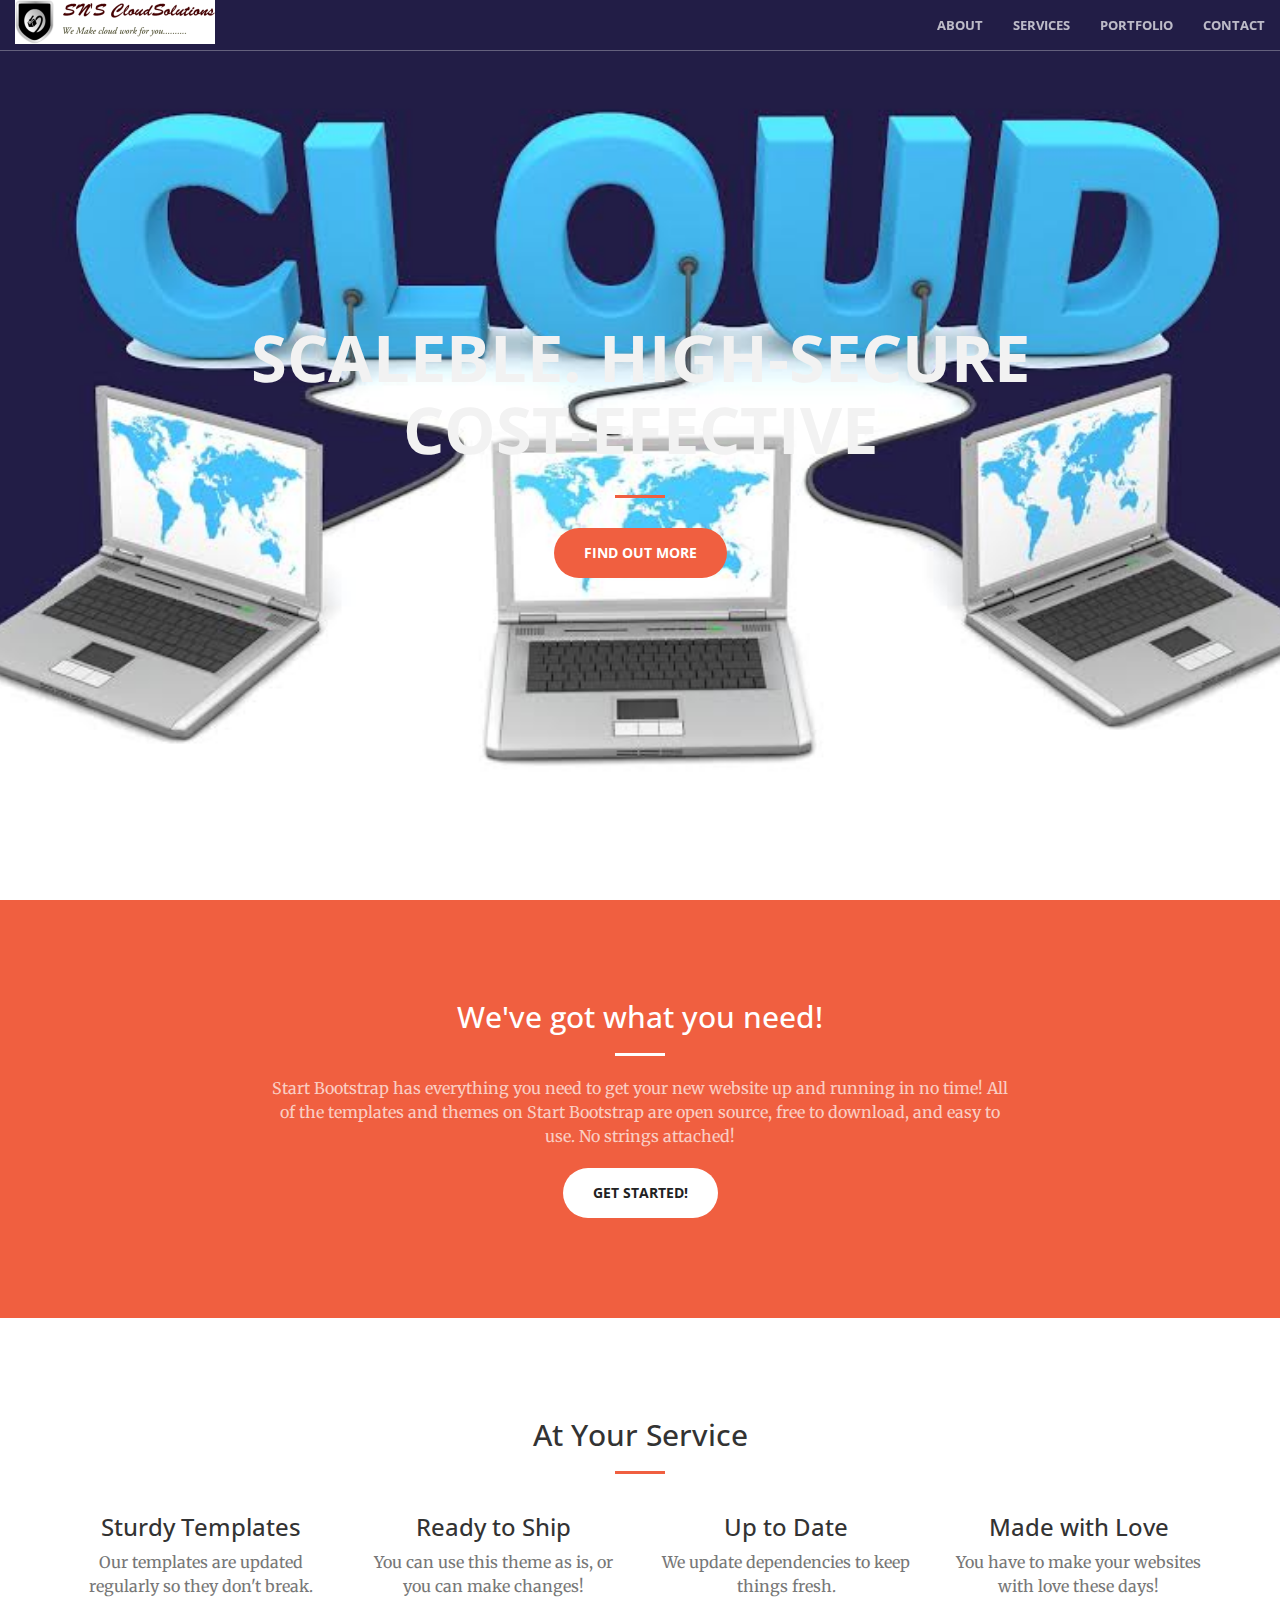
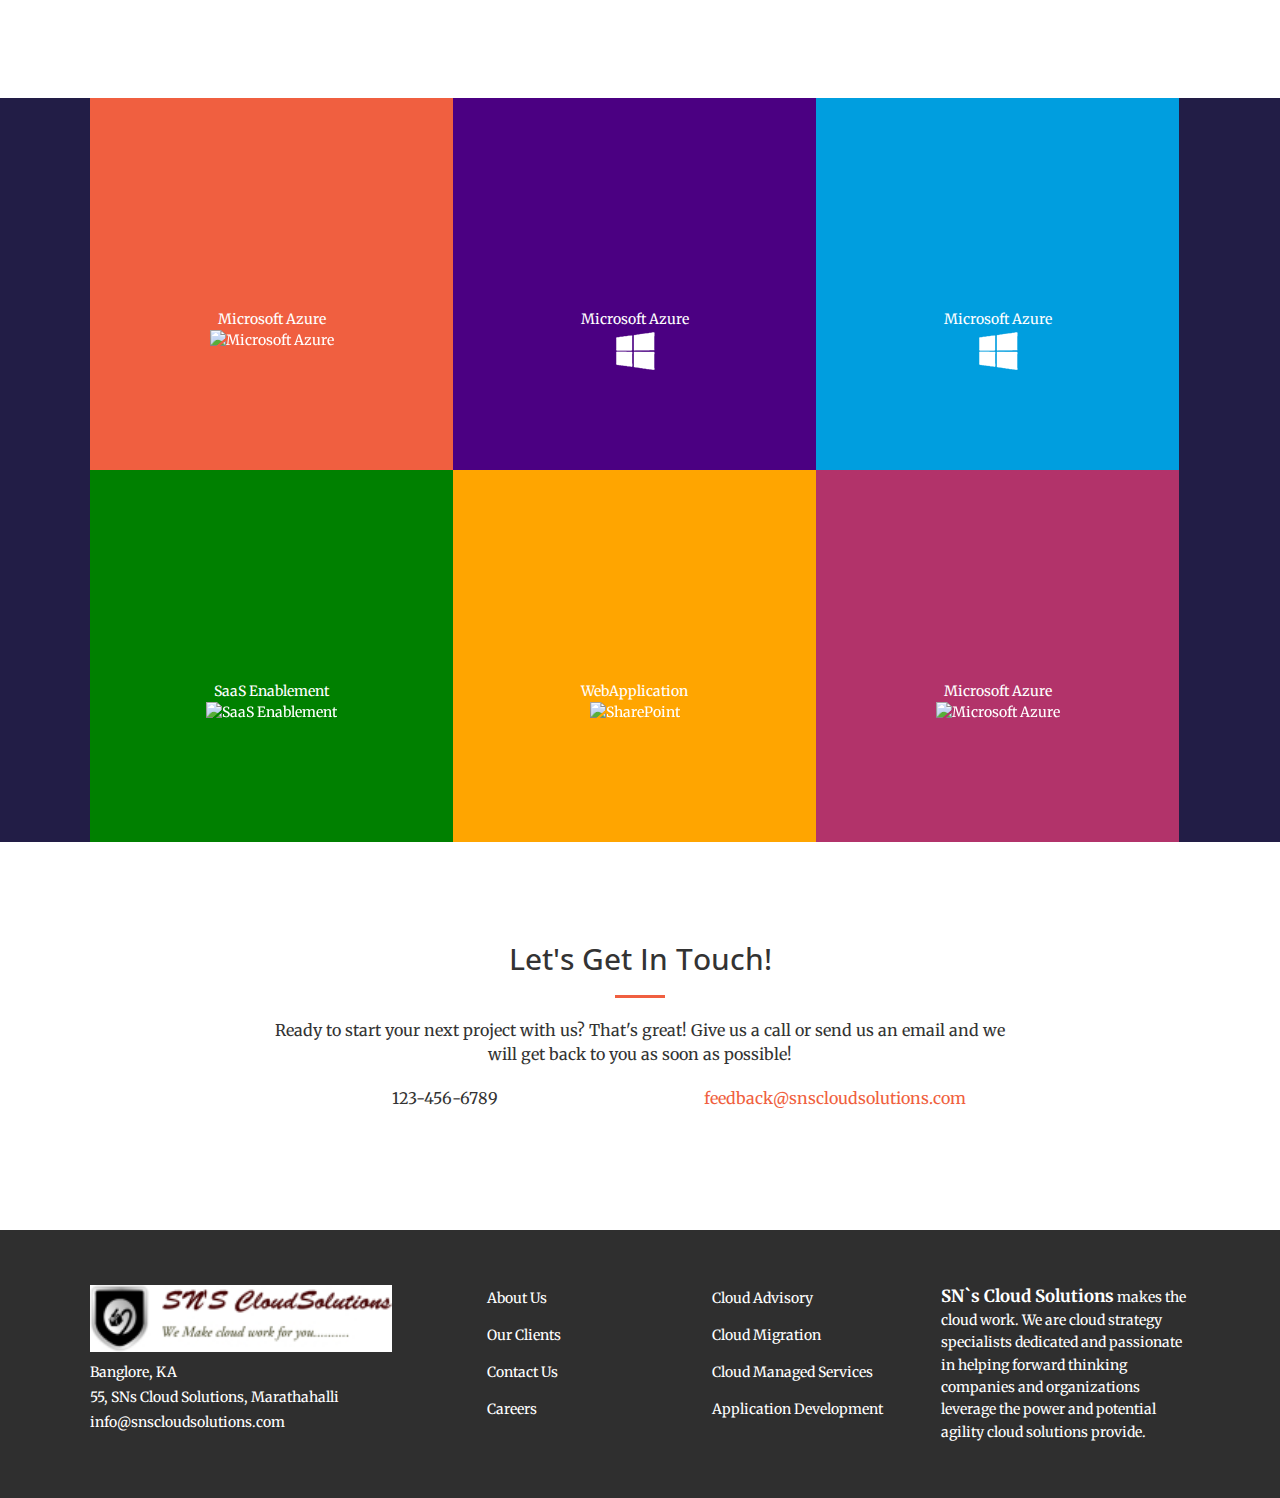
==== commit 95a042a4: "footer and logo setup" ====
--- a/index.html
+++ b/index.html
@@ -1,416 +1,457 @@
 <!DOCTYPE html>
 <html lang="en">
-  <head>
-    <meta name="generator"
-    content="HTML Tidy for HTML5 (experimental) for Windows https://github.com/w3c/tidy-html5/tree/c63cc39" />
-    <meta charset="utf-8" />
-    <meta http-equiv="X-UA-Compatible" content="IE=edge" />
-    <meta name="viewport" content="width=device-width, initial-scale=1" />
-    <meta name="description" content="" />
-    <meta name="author" content="" />
-    <title>Creative - Start Bootstrap Theme</title>
-    <!-- Bootstrap Core CSS -->
-    <link rel="stylesheet" href="css/bootstrap.min.css" type="text/css" />
-    <!-- Custom Fonts -->
-    <link href='http://fonts.googleapis.com/css?family=Open+Sans:300italic,400italic,600italic,700italic,800italic,400,300,600,700,800'
-    rel='stylesheet' type='text/css' />
-    <link href='http://fonts.googleapis.com/css?family=Merriweather:400,300,300italic,400italic,700,700italic,900,900italic'
-    rel='stylesheet' type='text/css' />
-    <link rel="stylesheet" href="font-awesome/css/font-awesome.min.css" type="text/css" />
-    <!-- Plugin CSS -->
-    <link rel="stylesheet" href="css/animate.min.css" type="text/css" />
-	
-    <!-- Custom CSS -->
+	<head>
+		<meta name="generator"
+		content="HTML Tidy for HTML5 (experimental) for Windows https://github.com/w3c/tidy-html5/tree/c63cc39" />
+		<meta charset="utf-8" />
+		<meta http-equiv="X-UA-Compatible" content="IE=edge" />
+		<meta name="viewport" content="width=device-width, initial-scale=1" />
+		<meta name="description" content="" />
+		<meta name="author" content="" />
+		<title>Creative - Start Bootstrap Theme</title>
+		<!-- Bootstrap Core CSS -->
+		<link rel="stylesheet" href="css/bootstrap.min.css" type="text/css" />
+		<!-- Custom Fonts -->
+		<link href='http://fonts.googleapis.com/css?family=Open+Sans:300italic,400italic,600italic,700italic,800italic,400,300,600,700,800'
+		rel='stylesheet' type='text/css' />
+		<link href='http://fonts.googleapis.com/css?family=Merriweather:400,300,300italic,400italic,700,700italic,900,900italic'
+		rel='stylesheet' type='text/css' />
+		<link rel="stylesheet" href="font-awesome/css/font-awesome.min.css" type="text/css" />
+		<!-- Plugin CSS -->
+		<link rel="stylesheet" href="css/animate.min.css" type="text/css" />
+
+		<!-- Custom CSS -->
 		<link rel="stylesheet" href="css/creative.css" type="text/css" />
 		<link rel="stylesheet" href="css/responsive.min3a05.css" type="text/css">
-	    <!--<link rel="stylesheet" href="css/custom_css3a05.css" type="text/css">
-        <link rel="stylesheet" href="css/responsive.min3a05.css" type="text/css">
-        <link rel="stylesheet" href="css/style_dynamic_responsive3a05.css" type="text/css">
-        <link rel="stylesheet" href="css/style_dynamic3a05.css" type="text/css">  -->
-        <!-- <link rel="stylesheet" href="css/stylesheet3a05.css" type="text/css"> -->
-		
-    <!-- HTML5 Shim and Respond.js IE8 support of HTML5 elements and media queries -->
-    <!-- WARNING: Respond.js doesn't work if you view the page via file:// -->
-    <!--[if lt IE 9]>
-        <script src="https://oss.maxcdn.com/libs/html5shiv/3.7.0/html5shiv.js"></script>
-        <script src="https://oss.maxcdn.com/libs/respond.js/1.4.2/respond.min.js"></script>
-    <![endif]-->
-  </head>
-  <body id="page-top">
-  <nav id="mainNav" class="navbar navbar-default navbar-fixed-top">
-    <div class="container-fluid">
-      <!-- Brand and toggle get grouped for better mobile display -->
-      <div class="navbar-header">
-      <button type="button" class="navbar-toggle collapsed" data-toggle="collapse" data-target="#bs-example-navbar-collapse-1">
-        <span class="sr-only">Toggle navigation</span>
-      </button> 
-      <a class="navbar-brand page-scroll" href="#page-top">XYZYZYZYZ</a></div>
-      <!-- Collect the nav links, forms, and other content for toggling -->
-      <div class="collapse navbar-collapse" id="bs-example-navbar-collapse-1">
-        <ul class="nav navbar-nav navbar-right">
-          <li>
-            <a class="page-scroll" href="#about">About</a>
-          </li>
-          <li>
-            <a class="page-scroll" href="#services">Services</a>
-          </li>
-          <li>
-            <a class="page-scroll" href="#portfolio">Portfolio</a>
-          </li>
-          <li>
-            <a class="page-scroll" href="#contact">Contact</a>
-          </li>
-        </ul>
-      </div>
-      <!-- /.navbar-collapse -->
-    </div>
-    <!-- /.container-fluid -->
-  </nav>
-  <header>
-    <div class="header-content">
-      <div class="header-content-inner">
-        <h1>Your Favorite Source of Free Bootstrap Themes</h1>
-        <hr />
-        <p>Start Bootstrap can help you build better websites using the Bootstrap CSS framework! Just download your template and
-        start going, no strings attached!</p>
-        <a href="#about" class="btn btn-primary btn-xl page-scroll">Find Out More</a>
-      </div>
-    </div>
-  </header>
-  <section class="bg-primary" id="about">
-    <div class="container">
-      <div class="row">
-        <div class="col-lg-8 col-lg-offset-2 text-center">
-          <h2 class="section-heading">We&#39;ve got what you need!</h2>
-          <hr class="light" />
-          <p class="text-faded">Start Bootstrap has everything you need to get your new website up and running in no time! All of
-          the templates and themes on Start Bootstrap are open source, free to download, and easy to use. No strings attached!</p>
-          <a href="#" class="btn btn-default btn-xl">Get Started!</a>
-        </div>
-      </div>
-    </div>
-  </section>
-  <section id="services">
-    <div class="container">
-      <div class="row">
-        <div class="col-lg-12 text-center">
-          <h2 class="section-heading">At Your Service</h2>
-          <hr class="primary" />
-        </div>
-      </div>
-    </div>
-    <div class="container">
-      <div class="row">
-        <div class="col-lg-3 col-md-6 text-center">
-          <div class="service-box">
-            <h3>Sturdy Templates</h3>
-            <p class="text-muted">Our templates are updated regularly so they don&#39;t break.</p>
-          </div>
-        </div>
-        <div class="col-lg-3 col-md-6 text-center">
-          <div class="service-box">
-            <h3>Ready to Ship</h3>
-            <p class="text-muted">You can use this theme as is, or you can make changes!</p>
-          </div>
-        </div>
-        <div class="col-lg-3 col-md-6 text-center">
-          <div class="service-box">
-            <h3>Up to Date</h3>
-            <p class="text-muted">We update dependencies to keep things fresh.</p>
-          </div>
-        </div>
-        <div class="col-lg-3 col-md-6 text-center">
-          <div class="service-box">
-            <h3>Made with Love</h3>
-            <p class="text-muted">You have to make your websites with love these days!</p>
-          </div>
-        </div>
-      </div>
-    </div>
-  </section>
-  <!-- <section class="no-padding" id="portfolio">
-    <div class="container-fluid">
-      <div class="row no-gutter">
-        <div class="col-lg-4 col-sm-6">
-          <a href="#" class="portfolio-box">
-            <img src="img/portfolio/1.jpg" class="img-responsive" alt="" />
-            <div class="portfolio-box-caption">
-              <div class="portfolio-box-caption-content">
-                <div class="project-category text-faded">Category</div>
-                <div class="project-name">Project Name</div>
-              </div>
-            </div>
-          </a>
-        </div>
-        <div class="col-lg-4 col-sm-6">
-          <a href="#" class="portfolio-box">
-            <img src="img/portfolio/2.jpg" class="img-responsive" alt="" />
-            <div class="portfolio-box-caption">
-              <div class="portfolio-box-caption-content">
-                <div class="project-category text-faded">Category</div>
-                <div class="project-name">Project Name</div>
-              </div>
-            </div>
-          </a>
-        </div>
-        <div class="col-lg-4 col-sm-6">
-          <a href="#" class="portfolio-box">
-            <img src="img/portfolio/3.jpg" class="img-responsive" alt="" />
-            <div class="portfolio-box-caption">
-              <div class="portfolio-box-caption-content">
-                <div class="project-category text-faded">Category</div>
-                <div class="project-name">Project Name</div>
-              </div>
-            </div>
-          </a>
-        </div>
-        <div class="col-lg-4 col-sm-6">
-          <a href="#" class="portfolio-box">
-            <img src="img/portfolio/4.jpg" class="img-responsive" alt="" />
-            <div class="portfolio-box-caption">
-              <div class="portfolio-box-caption-content">
-                <div class="project-category text-faded">Category</div>
-                <div class="project-name">Project Name</div>
-              </div>
-            </div>
-          </a>
-        </div>
-        <div class="col-lg-4 col-sm-6">
-          <a href="#" class="portfolio-box">
-            <img src="img/portfolio/5.jpg" class="img-responsive" alt="" />
-            <div class="portfolio-box-caption">
-              <div class="portfolio-box-caption-content">
-                <div class="project-category text-faded">Category</div>
-                <div class="project-name">Project Name</div>
-              </div>
-            </div>
-          </a>
-        </div>
-        <div class="col-lg-4 col-sm-6">
-          <a href="#" class="portfolio-box">
-            <img src="img/portfolio/6.jpg" class="img-responsive" alt="" />
-            <div class="portfolio-box-caption">
-              <div class="portfolio-box-caption-content">
-                <div class="project-category text-faded">Category</div>
-                <div class="project-name">Project Name</div>
-              </div>
-            </div>
-          </a>
-        </div>
-      </div>
-    </div>
-  </section> -->
-  <section class="home page page-id-12 no-padding" id="portfolio">
-    <div class="container-fluid">
-      <div class="row no-gutter">
-  <!-- <section class="home page page-id-12"> -->
-   <div class="wpb_raw_code wpb_content_element wpb_raw_html">
-		<div class="wpb_wrapper">
-			<div class="case-studies">
-    <div class="parallax_content">
-      <div class="flip-container" ontouchstart="this.classList.toggle(&#39;hover&#39;);">
-        <div class="flipper">
-          <div class="front">
-            <a href="microsoft-azure/index.html">Microsoft Azure
-            <br />
-            <img src="wp-content/uploads/2015/02/azure-sm.png" alt="Microsoft Azure" /></a>
-          </div>
-          <div class="back">
-          <h4>Microsoft Azure</h4>Azure offers organizations a flexible and dynamic platform to move their applications to the
-          cloud. Our cloud specialists can help you get the most out of Microsoft Azure. 
-          <a href="#">Read More</a></div>
-        </div>
-      </div>
-     <div class="flip-container" ontouchstart="this.classList.toggle('hover');">
-        <div class="flipper">
-                <div class="front">
-                        <a href="saas-enablement/index.html">SaaS Enablement<br /><img src="wp-content/uploads/2015/02/sass.png" alt="SaaS Enablement" /></a>
-                </div>
-                <div class="back">
-                        <h4>SAAS Enablement</h4>
-                        Software-as-a-Service continues to change the way we use technology. Our team can help build your go-to-market strategy, design and build your applications, and deliver a cloud solution to fuel your growth. 
-
-<a href="#">Read More</a>
-                </div>
-        </div>
-</div> 
- <div class="flip-container" ontouchstart="this.classList.toggle(&#39;hover&#39;);">
-        <div class="flipper">
-          <div class="front">
-            <a href="sharepoint/index.html">WebApplication
-            <br />
-            <img src="wp-content/uploads/2015/02/sharepoint_sm.png" alt="SharePoint" /></a>
-          </div>
-          <div class="back">
-          <h4>SharePoint</h4>Build the perfect SharePoint solution to connect your users to each other, and to the information they
-          need. Motifworks SharePoint specialists provide a fast, effective way to get SharePoint up and running for your team. 
-          <a href="#">Read More</a></div>
-        </div>
-      </div>
-      <div class="flip-container" ontouchstart="this.classList.toggle(&#39;hover&#39;);"> 
-<div class="flipper">
-          <div class="front">
-            <a href="mobile-development/index.html">Mobile Development
-            <br />
-            <img src="wp-content/uploads/2015/02/mobile-dev.png" alt="Mobile Development" /></a>
-          </div>
-          <div class="back">
-          <h4>Mobile Development</h4>We know the cloud, and we know mobile development. Give your users the access and user
-          experience they need to fully engage with your applications across a variety of mobile devices. 
-          <a href="#">Read More</a></div>
-        </div>
-      </div>
-     </div><div class="clearfix"></div>
-     </div>
-	</div> 
-	</div>
-  
-  </section>
-  
-  <!-- <aside class="bg-dark">
-    <div class="container text-center">
-      <div class="call-to-action">
-        <h2>Free Download at Start Bootstrap!</h2>
-        <a href="#" class="btn btn-default btn-xl wow tada">Download Now!</a>
-      </div>
-    </div>
-  </aside> -->
-  <section id="contact">
-    <div class="container">
-      <div class="row">
-        <div class="col-lg-8 col-lg-offset-2 text-center">
-          <h2 class="section-heading">Let&#39;s Get In Touch!</h2>
-          <hr class="primary" />
-          <p>Ready to start your next project with us? That&#39;s great! Give us a call or send us an email and we will get back to
-          you as soon as possible!</p>
-        </div>
-        <div class="col-lg-4 col-lg-offset-2 text-center">
-          <p>123-456-6789</p>
-        </div>
-        <div class="col-lg-4 text-center">
-          <p>
-            <a href="mailto:your-email@your-domain.com">feedback@startbootstrap.com</a>
-          </p>
-        </div>
-      </div>
-    </div>
-  </section>
-  
-  <section>
-  <footer >
-    <div class="footer_top_holder">
-      <div class="footer_top">
-        <div class="four_columns clearfix">
-          <div class="column1">
-            <div class="column_inner">
-              <div id="text-3" class="widget widget_text">
-                <div class="textwidget">
-                <a href="#">
-                  <img src="##" alt="saradhatech" />
-                </a>
-                <div class="wpb_content_element separator transparent" style="margin-top:10px;margin-bottom:2px;"></div>Banglore,
-                KA
-                <div class="wpb_content_element separator transparent" style="margin-top:5px;margin-bottom:0px;">
-                </div>55-saradhatech, Marathahalli
-                <div class="wpb_content_element separator transparent" style="margin-top:5px;margin-bottom:0px;">
-                </div>info@saradhatech.com
-                <div class="wpb_content_element separator transparent" style="margin-top:10px;margin-bottom:7px;"></div>
-                <span class="q_social_icon_holder">
-                  <a href="http://twitter.com/motifworks" target="_self"></a>
-                </span> 
-                <span class="q_social_icon_holder">
-                  <a href="http://www.facebook.com/motifworks" target="_self"></a>
-                </span> 
-                <span class="q_social_icon_holder">
-                  <a href="http://www.linkedin.com/company/motifworks" target="_self"></a>
-                </span> 
-                <span class="q_social_icon_holder">
-                  <a href="http://www.google.com/" target="_self"></a>
-                </span></div>
-              </div>
-            </div>
-          </div>
-          <div class="column2">
-            <div class="column_inner">
-              <div id="nav_menu-3" class="widget widget_nav_menu">
-                <div class="menu-company-menu-container">
-                  <ul id="menu-company-menu" class="menu">
-                    <li id="menu-item-1859" class="menu-item menu-item-type-post_type menu-item-object-page menu-item-1859">
-                      <a href="http://motifworks.com/about-motifworks/">About Us</a>
-                    </li>
-                    <li id="menu-item-2044" class="menu-item menu-item-type-post_type menu-item-object-page menu-item-2044">
-                      <a href="http://motifworks.com/?page_id=2014">Our Clients</a>
-                    </li>
-                    <!-- <li id="menu-item-2005" class="menu-item menu-item-type-post_type menu-item-object-page menu-item-2005">
-                      <a href="http://motifworks.com/our-case-studies/">Case Studies</a>
-                    </li> -->
-                    <li id="menu-item-1776" class="menu-item menu-item-type-post_type menu-item-object-page menu-item-1776">
-                      <a href="http://motifworks.com/contact-us/">Contact Us</a>
-                    </li>
-                    <li id="menu-item-1723" class="menu-item menu-item-type-post_type menu-item-object-page menu-item-1723">
-                      <a href="http://motifworks.com/careers/">Careers</a>
-                    </li>
-                  </ul>
-                </div>
-              </div>
-            </div>
-          </div>
-          <div class="column3">
-            <div class="column_inner">
-              <div id="nav_menu-2" class="widget widget_nav_menu">
-                <div class="menu-cloud-services-menu-container">
-                  <ul id="menu-cloud-services-menu" class="menu">
-                    <li id="menu-item-1717" class="menu-item menu-item-type-post_type menu-item-object-page menu-item-1717">
-                      <a href="http://motifworks.com/cloud-advisory/">Cloud Advisory</a>
-                    </li>
-                    <li id="menu-item-1718" class="menu-item menu-item-type-post_type menu-item-object-page menu-item-1718">
-                      <a href="http://motifworks.com/cloud-migration/">Cloud Migration</a>
-                    </li>
-                    <li id="menu-item-1846" class="menu-item menu-item-type-post_type menu-item-object-page menu-item-1846">
-                      <a href="http://motifworks.com/cloud-managed-services/">Cloud Managed Services</a>
-                    </li>
-                    <li id="menu-item-1746" class="menu-item menu-item-type-post_type menu-item-object-page menu-item-1746">
-                      <a href="http://motifworks.com/application-development/">Application Development</a>
-                    </li>
-                    <!-- <li id="menu-item-1745" class="menu-item menu-item-type-post_type menu-item-object-page menu-item-1745">
-                      <a href="http://motifworks.com/data-integration/">Data Integration</a>
-                    </li>
-                    <li id="menu-item-1847" class="menu-item menu-item-type-post_type menu-item-object-page menu-item-1847">
-                      <a href="http://motifworks.com/sharepoint/">SharePoint</a>
-                    </li> -->
-                  </ul>
-                </div>
-              </div>
-            </div>
-          </div>
-          <div class="column4">
-            <div class="column_inner">
-              <div id="text-4" class="widget widget_text">
-                <div class="textwidget">
-                  <div style="line-height: 1.6em">
-                  <strong style="font-size: 1.2em;">SaradhaTech</strong> makes the cloud work. We are cloud strategy specialists
-                  dedicated and passionate in helping forward thinking companies and organizations leverage the power and potential
-                  agility cloud solutions provide.</div>
-                </div>
-              </div>
-            </div>
-          </div>
-        </div>
-      </div>
-    </div>
-  </footer>
- </section>
-  <!-- jQuery -->
-  <script src="js/jquery.js"></script> 
-  <!-- Bootstrap Core JavaScript -->
-   
-  <script src="js/bootstrap.min.js"></script> 
-  <!-- Plugin JavaScript -->
-   
-  <script src="js/jquery.easing.min.js"></script> 
-  <script src="js/jquery.fittext.js"></script> 
-  <script src="js/wow.min.js"></script> 
-  <!-- Custom Theme JavaScript -->
-   
-  <script src="js/creative.js"></script></body>
+		<!--<link rel="stylesheet" href="css/custom_css3a05.css" type="text/css">
+		<link rel="stylesheet" href="css/responsive.min3a05.css" type="text/css">
+		<link rel="stylesheet" href="css/style_dynamic_responsive3a05.css" type="text/css">
+		<link rel="stylesheet" href="css/style_dynamic3a05.css" type="text/css">  -->
+		<!-- <link rel="stylesheet" href="css/stylesheet3a05.css" type="text/css"> -->
+
+		<!-- HTML5 Shim and Respond.js IE8 support of HTML5 elements and media queries -->
+		<!-- WARNING: Respond.js doesn't work if you view the page via file:// -->
+		<!--[if lt IE 9]>
+		<script src="https://oss.maxcdn.com/libs/html5shiv/3.7.0/html5shiv.js"></script>
+		<script src="https://oss.maxcdn.com/libs/respond.js/1.4.2/respond.min.js"></script>
+		<![endif]-->
+	</head>
+	<body id="page-top">
+		<nav id="mainNav" class="navbar navbar-default navbar-fixed-top">
+			<div class="container-fluid">
+				<!-- Brand and toggle get grouped for better mobile display -->
+				<div class="navbar-header">
+					<button type="button" class="navbar-toggle collapsed" data-toggle="collapse" data-target="#bs-example-navbar-collapse-1">
+						<span class="sr-only">Toggle navigation</span>
+					</button>
+					<img src="img/logo.jpg" alt="sn,s cloud solution" />
+					<!-- <a class="navbar-brand page-scroll" href="#page-top">SN`s Colud Solutions</a> -->
+				</div>
+				<!-- Collect the nav links, forms, and other content for toggling -->
+				<div class="collapse navbar-collapse" id="bs-example-navbar-collapse-1">
+					<ul class="nav navbar-nav navbar-right">
+						<li>
+							<a class="page-scroll" href="#about">About</a>
+						</li>
+						<li>
+							<a class="page-scroll" href="#services">Services</a>
+						</li>
+						<li>
+							<a class="page-scroll" href="#portfolio">Portfolio</a>
+						</li>
+						<li>
+							<a class="page-scroll" href="#contact">Contact</a>
+						</li>
+					</ul>
+				</div>
+				<!-- /.navbar-collapse -->
+			</div>
+			<!-- /.container-fluid -->
+		</nav>
+		<header>
+			<div class="header-content">
+				<div class="header-content-inner">
+					<h1 style="color: #F2f2f2">SCALEBLE. HIGH-SECURE  <br> COST-EFECTIVE</h1>
+					<hr />
+					<!-- <p style="color: #f05f40;">
+						Start Bootstrap can help you build better websites using the Bootstrap CSS framework! Just download your template and
+						start going, no strings attached!
+					</p> -->
+					<a href="#about" class="btn btn-primary btn-xl page-scroll">Find Out More</a>
+				</div>
+			</div>
+		</header>
+		<section class="bg-primary" id="about">
+			<div class="container">
+				<div class="row">
+					<div class="col-lg-8 col-lg-offset-2 text-center">
+						<h2 class="section-heading">We&#39;ve got what you need!</h2>
+						<hr class="light" />
+						<p class="text-faded">
+							Start Bootstrap has everything you need to get your new website up and running in no time! All of
+							the templates and themes on Start Bootstrap are open source, free to download, and easy to use. No strings attached!
+						</p>
+						<a href="#" class="btn btn-default btn-xl">Get Started!</a>
+					</div>
+				</div>
+			</div>
+		</section>
+		<section id="services">
+			<div class="container">
+				<div class="row">
+					<div class="col-lg-12 text-center">
+						<h2 class="section-heading">At Your Service</h2>
+						<hr class="primary" />
+					</div>
+				</div>
+			</div>
+			<div class="container">
+				<div class="row">
+					<div class="col-lg-3 col-md-6 text-center">
+						<div class="service-box">
+							<h3>Sturdy Templates</h3>
+							<p class="text-muted">
+								Our templates are updated regularly so they don&#39;t break.
+							</p>
+						</div>
+					</div>
+					<div class="col-lg-3 col-md-6 text-center">
+						<div class="service-box">
+							<h3>Ready to Ship</h3>
+							<p class="text-muted">
+								You can use this theme as is, or you can make changes!
+							</p>
+						</div>
+					</div>
+					<div class="col-lg-3 col-md-6 text-center">
+						<div class="service-box">
+							<h3>Up to Date</h3>
+							<p class="text-muted">
+								We update dependencies to keep things fresh.
+							</p>
+						</div>
+					</div>
+					<div class="col-lg-3 col-md-6 text-center">
+						<div class="service-box">
+							<h3>Made with Love</h3>
+							<p class="text-muted">
+								You have to make your websites with love these days!
+							</p>
+						</div>
+					</div>
+				</div>
+			</div>
+		</section>
+		<!-- <section class="no-padding" id="portfolio">
+		<div class="container-fluid">
+		<div class="row no-gutter">
+		<div class="col-lg-4 col-sm-6">
+		<a href="#" class="portfolio-box">
+		<img src="img/portfolio/1.jpg" class="img-responsive" alt="" />
+		<div class="portfolio-box-caption">
+		<div class="portfolio-box-caption-content">
+		<div class="project-category text-faded">Category</div>
+		<div class="project-name">Project Name</div>
+		</div>
+		</div>
+		</a>
+		</div>
+		<div class="col-lg-4 col-sm-6">
+		<a href="#" class="portfolio-box">
+		<img src="img/portfolio/2.jpg" class="img-responsive" alt="" />
+		<div class="portfolio-box-caption">
+		<div class="portfolio-box-caption-content">
+		<div class="project-category text-faded">Category</div>
+		<div class="project-name">Project Name</div>
+		</div>
+		</div>
+		</a>
+		</div>
+		<div class="col-lg-4 col-sm-6">
+		<a href="#" class="portfolio-box">
+		<img src="img/portfolio/3.jpg" class="img-responsive" alt="" />
+		<div class="portfolio-box-caption">
+		<div class="portfolio-box-caption-content">
+		<div class="project-category text-faded">Category</div>
+		<div class="project-name">Project Name</div>
+		</div>
+		</div>
+		</a>
+		</div>
+		<div class="col-lg-4 col-sm-6">
+		<a href="#" class="portfolio-box">
+		<img src="img/portfolio/4.jpg" class="img-responsive" alt="" />
+		<div class="portfolio-box-caption">
+		<div class="portfolio-box-caption-content">
+		<div class="project-category text-faded">Category</div>
+		<div class="project-name">Project Name</div>
+		</div>
+		</div>
+		</a>
+		</div>
+		<div class="col-lg-4 col-sm-6">
+		<a href="#" class="portfolio-box">
+		<img src="img/portfolio/5.jpg" class="img-responsive" alt="" />
+		<div class="portfolio-box-caption">
+		<div class="portfolio-box-caption-content">
+		<div class="project-category text-faded">Category</div>
+		<div class="project-name">Project Name</div>
+		</div>
+		</div>
+		</a>
+		</div>
+		<div class="col-lg-4 col-sm-6">
+		<a href="#" class="portfolio-box">
+		<img src="img/portfolio/6.jpg" class="img-responsive" alt="" />
+		<div class="portfolio-box-caption">
+		<div class="portfolio-box-caption-content">
+		<div class="project-category text-faded">Category</div>
+		<div class="project-name">Project Name</div>
+		</div>
+		</div>
+		</a>
+		</div>
+		</div>
+		</div>
+		</section> -->
+		<section class="home page page-id-12 no-padding" id="portfolio">
+			<!-- <div class="container-fluid">
+				<div class="row no-gutter"> -->
+					<!-- <section class="home page page-id-12"> -->
+					<div class="wpb_raw_code wpb_content_element wpb_raw_html">
+						<div class="wpb_wrapper">
+							<div class="case-studies">
+								<div class="parallax_content">
+									<div class="flip-container" ontouchstart="this.classList.toggle(&#39;hover&#39;);">
+										<div class="flipper">
+											<div class="front">
+												<a href="microsoft-azure/index.html">Microsoft Azure
+												<br />
+												<img src="wp-content/uploads/2015/02/azure-sm.png" alt="Microsoft Azure" /></a>
+											</div>
+											<div class="back">
+												<h4>Microsoft Azure</h4>Azure offers organizations a flexible and dynamic platform to move their applications to the
+												cloud. Our cloud specialists can help you get the most out of Microsoft Azure.
+												<a href="#">Read More</a>
+											</div>
+										</div>
+									</div>
+									 
+									<div class="flip-container" ontouchstart="this.classList.toggle(&#39;hover&#39;);">
+										<div class="flipper">
+											<div class="front">
+												<a href="microsoft-azure/index.html">Microsoft Azure
+												<br />
+												<img src="img/azure-sm.png" alt="Microsoft Azure" /></a>
+											</div>
+											<div class="back">
+												<h4>Microsoft Azure</h4>Azure offers organizations a flexible and dynamic platform to move their applications to the
+												cloud. Our cloud specialists can help you get the most out of Microsoft Azure.
+												<a href="#">Read More</a>
+											</div>
+										</div>
+									</div>
+									<div class="flip-container" ontouchstart="this.classList.toggle(&#39;hover&#39;);">
+										<div class="flipper">
+											<div class="front">
+												<a href="microsoft-azure/index.html">Microsoft Azure
+												<br />
+												<img src="img/azure-sm.png" alt="Microsoft Azure" /></a>
+											</div>
+											<div class="back">
+												<h4>Microsoft Azure</h4>Azure offers organizations a flexible and dynamic platform to move their applications to the
+												cloud. Our cloud specialists can help you get the most out of Microsoft Azure.
+												<a href="#">Read More</a>
+											</div>
+										</div>
+									</div>
+									<div class="flip-container" ontouchstart="this.classList.toggle('hover');">
+										<div class="flipper">
+											<div class="front">
+												<a href="saas-enablement/index.html">SaaS Enablement
+												<br />
+												<img src="wp-content/uploads/2015/02/sass.png" alt="SaaS Enablement" /></a>
+											</div>
+											<div class="back">
+												<h4>SAAS Enablement</h4>
+												Software-as-a-Service continues to change the way we use technology. Our team can help build your go-to-market strategy, design and build your applications, and deliver a cloud solution to fuel your growth.
+
+												<a href="#">Read More</a>
+											</div>
+										</div>
+									</div>
+									<div class="flip-container" ontouchstart="this.classList.toggle(&#39;hover&#39;);">
+										<div class="flipper">
+											<div class="front">
+												<a href="sharepoint/index.html">WebApplication
+												<br />
+												<img src="wp-content/uploads/2015/02/sharepoint_sm.png" alt="SharePoint" /></a>
+											</div>
+											<div class="back">
+												<h4>SharePoint</h4>Build the perfect SharePoint solution to connect your users to each other, and to the information they
+												need. Motifworks SharePoint specialists provide a fast, effective way to get SharePoint up and running for your team.
+												<a href="#">Read More</a>
+											</div>
+										</div>
+									</div>
+									<div class="flip-container" ontouchstart="this.classList.toggle(&#39;hover&#39;);">
+										<div class="flipper">
+											<div class="front">
+												<a href="microsoft-azure/index.html">Microsoft Azure
+												<br />
+												<img src="wp-content/uploads/2015/02/azure-sm.png" alt="Microsoft Azure" /></a>
+											</div>
+											<div class="back">
+												<h4>Microsoft Azure</h4>Azure offers organizations a flexible and dynamic platform to move their applications to the
+												cloud. Our cloud specialists can help you get the most out of Microsoft Azure.
+												<a href="#">Read More</a>
+											</div>
+										</div>
+									</div>
+								</div><div class="clearfix"></div>
+							</div>
+						</div>
+					</div>
+		</section>
+
+		<!-- <aside class="bg-dark">
+		<div class="container text-center">
+		<div class="call-to-action">
+		<h2>Free Download at Start Bootstrap!</h2>
+		<a href="#" class="btn btn-default btn-xl wow tada">Download Now!</a>
+		</div>
+		</div>
+		</aside> -->
+		<section id="contact">
+			<div class="container">
+				<div class="row">
+					<div class="col-lg-8 col-lg-offset-2 text-center">
+						<h2 class="section-heading">Let&#39;s Get In Touch!</h2>
+						<hr class="primary" />
+						<p>
+							Ready to start your next project with us? That&#39;s great! Give us a call or send us an email and we will get back to
+							you as soon as possible!
+						</p>
+					</div>
+					<div class="col-lg-4 col-lg-offset-2 text-center">
+						<p>
+							123-456-6789
+						</p>
+					</div>
+					<div class="col-lg-4 text-center">
+						<p>
+							<a href="mailto:your-email@your-domain.com">feedback@snscloudsolutions.com</a>
+						</p>
+					</div>
+				</div>
+			</div>
+		</section>
+
+		<footer >
+			<div class="footer_top_holder">
+				<div class="footer_top">
+					<div class="four_columns clearfix">
+						<div class="column1">
+							<div class="column_inner">
+								<div id="text-3" class="widget widget_text">
+									<div class="textwidget">
+										<a href="#"> 
+											<img src="img/logo.jpg" alt="sn,s cloud solution" /> </a>
+										<div class="wpb_content_element separator transparent" style="margin-top:10px;margin-bottom:2px;"></div>Banglore,
+										KA
+										<div class="wpb_content_element separator transparent" style="margin-top:5px;margin-bottom:0px;"></div>
+										55, SNs Cloud Solutions, Marathahalli <div class="wpb_content_element separator transparent" style="margin-top:5px;margin-bottom:0px;"></div>
+										info@snscloudsolutions.com <div class="wpb_content_element separator transparent" style="margin-top:10px;margin-bottom:7px;"></div>
+										<span class="q_social_icon_holder"> <a href="http://twitter.com/motifworks" target="_self"></a> </span>
+										<span class="q_social_icon_holder"> <a href="http://www.facebook.com/motifworks" target="_self"></a> </span>
+										<span class="q_social_icon_holder"> <a href="http://www.linkedin.com/company/motifworks" target="_self"></a> </span>
+										<span class="q_social_icon_holder"> <a href="http://www.google.com/" target="_self"></a> </span>
+									</div>
+								</div>
+							</div>
+						</div>
+						<div class="column2">
+							<div class="column_inner">
+								<div id="nav_menu-3" class="widget widget_nav_menu">
+									<div class="menu-company-menu-container">
+										<ul id="menu-company-menu" class="menu">
+											<li id="menu-item-1859" class="menu-item menu-item-type-post_type menu-item-object-page menu-item-1859">
+												<a href="#">About Us</a>
+											</li>
+											<li id="menu-item-2044" class="menu-item menu-item-type-post_type menu-item-object-page menu-item-2044">
+												<a href="#">Our Clients</a>
+											</li>
+											<!-- <li id="menu-item-2005" class="menu-item menu-item-type-post_type menu-item-object-page menu-item-2005">
+											<a href="http://motifworks.com/our-case-studies/">Case Studies</a>
+											</li> -->
+											<li id="menu-item-1776" class="menu-item menu-item-type-post_type menu-item-object-page menu-item-1776">
+												<a href="#">Contact Us</a>
+											</li>
+											<li id="menu-item-1723" class="menu-item menu-item-type-post_type menu-item-object-page menu-item-1723">
+												<a href="#">Careers</a>
+											</li>
+										</ul>
+									</div>
+								</div>
+							</div>
+						</div>
+						<div class="column3">
+							<div class="column_inner">
+								<div id="nav_menu-2" class="widget widget_nav_menu">
+									<div class="menu-cloud-services-menu-container">
+										<ul id="menu-cloud-services-menu" class="menu">
+											<li id="menu-item-1717" class="menu-item menu-item-type-post_type menu-item-object-page menu-item-1717">
+												<a href="http://motifworks.com/cloud-advisory/">Cloud Advisory</a>
+											</li>
+											<li id="menu-item-1718" class="menu-item menu-item-type-post_type menu-item-object-page menu-item-1718">
+												<a href="http://motifworks.com/cloud-migration/">Cloud Migration</a>
+											</li>
+											<li id="menu-item-1846" class="menu-item menu-item-type-post_type menu-item-object-page menu-item-1846">
+												<a href="http://motifworks.com/cloud-managed-services/">Cloud Managed Services</a>
+											</li>
+											<li id="menu-item-1746" class="menu-item menu-item-type-post_type menu-item-object-page menu-item-1746">
+												<a href="http://motifworks.com/application-development/">Application Development</a>
+											</li>
+											<!-- <li id="menu-item-1745" class="menu-item menu-item-type-post_type menu-item-object-page menu-item-1745">
+											<a href="http://motifworks.com/data-integration/">Data Integration</a>
+											</li>
+											<li id="menu-item-1847" class="menu-item menu-item-type-post_type menu-item-object-page menu-item-1847">
+											<a href="http://motifworks.com/sharepoint/">SharePoint</a>
+											</li> -->
+										</ul>
+									</div>
+								</div>
+							</div>
+						</div>
+						<div class="column4">
+							<div class="column_inner">
+								<div id="text-4" class="widget widget_text">
+									<div class="textwidget">
+										<div style="line-height: 1.6em">
+											<strong style="font-size: 1.2em;">SN`s Cloud Solutions</strong> makes the cloud work. We are cloud strategy specialists
+											dedicated and passionate in helping forward thinking companies and organizations leverage the power and potential
+											agility cloud solutions provide.
+										</div>
+									</div>
+								</div>
+							</div>
+						</div>
+					</div>
+				</div>
+			</div>
+		</footer>
+		<!-- jQuery -->
+		<script src="js/jquery.js"></script>
+		<!-- Bootstrap Core JavaScript -->
+
+		<script src="js/bootstrap.min.js"></script>
+		<!-- Plugin JavaScript -->
+
+		<script src="js/jquery.easing.min.js"></script>
+		<script src="js/jquery.fittext.js"></script>
+		<script src="js/wow.min.js"></script>
+		<!-- Custom Theme JavaScript -->
+
+		<script src="js/creative.js"></script>
+	</body>
 </html>
--- a/css/creative.css
+++ b/css/creative.css
@@ -905,15 +905,17 @@
 
 
 .home .case-studies {
-	background: #6fd0f7 url(../../../uploads/2015/02/bg_blue1.png) repeat-y center top;
+	/*background: #6fd0f7 url(../../../uploads/2015/02/bg_blue1.png) repeat-y center top;*/
+	background-color: #221D46;
 }
 
 .home .case-studies .parallax_content {
-
+  width: 1100px;
+  margin: 0px auto;
 }
 
 .home .case-studies .front {
-	background: #51c0ed;
+	background: #f05f40;
 	color: #ffffff;
 	padding: 20% 13px;
 	width: 100%;
@@ -932,7 +934,7 @@
 }
 
 .home .case-studies .back {
-	color: #005d81;
+	color: #f05f40;
 	background: #fff;
 	padding: 26px 13px;
 	width: 100%;
@@ -950,18 +952,22 @@
 }
 
 .home .case-studies .flip-container:nth-child(2n) .front {
-	background: #29b4ec;
+	background: indigo;
 }
 
 .home .case-studies .flip-container:nth-child(3n) .front {
-	background: #00a8ee;
+	background: #009edf;
 }
 
 .home .case-studies .flip-container:nth-child(4n) .front {
-	background: #009edf;
-}
-
-
+	background: green;
+}
+.home .case-studies .flip-container:nth-child(5n) .front {
+	background: orange;
+}
+.home .case-studies .flip-container:nth-child(6n) .front {
+	background: #B2336A;
+}
 .home-form {
 	background: #fff url( ../../../uploads/2015/02/birds_bg.png) no-repeat center center fixed;
 	background-size: 100% auto;
@@ -1090,8 +1096,8 @@
 	}
 	
 	.home .case-studies .flip-container {
-		width: 24%;
-		height:310px;
+		width: 33%;
+		height:200px;
 		float: left;
 		box-sizing: border-box;
 		text-align: center;
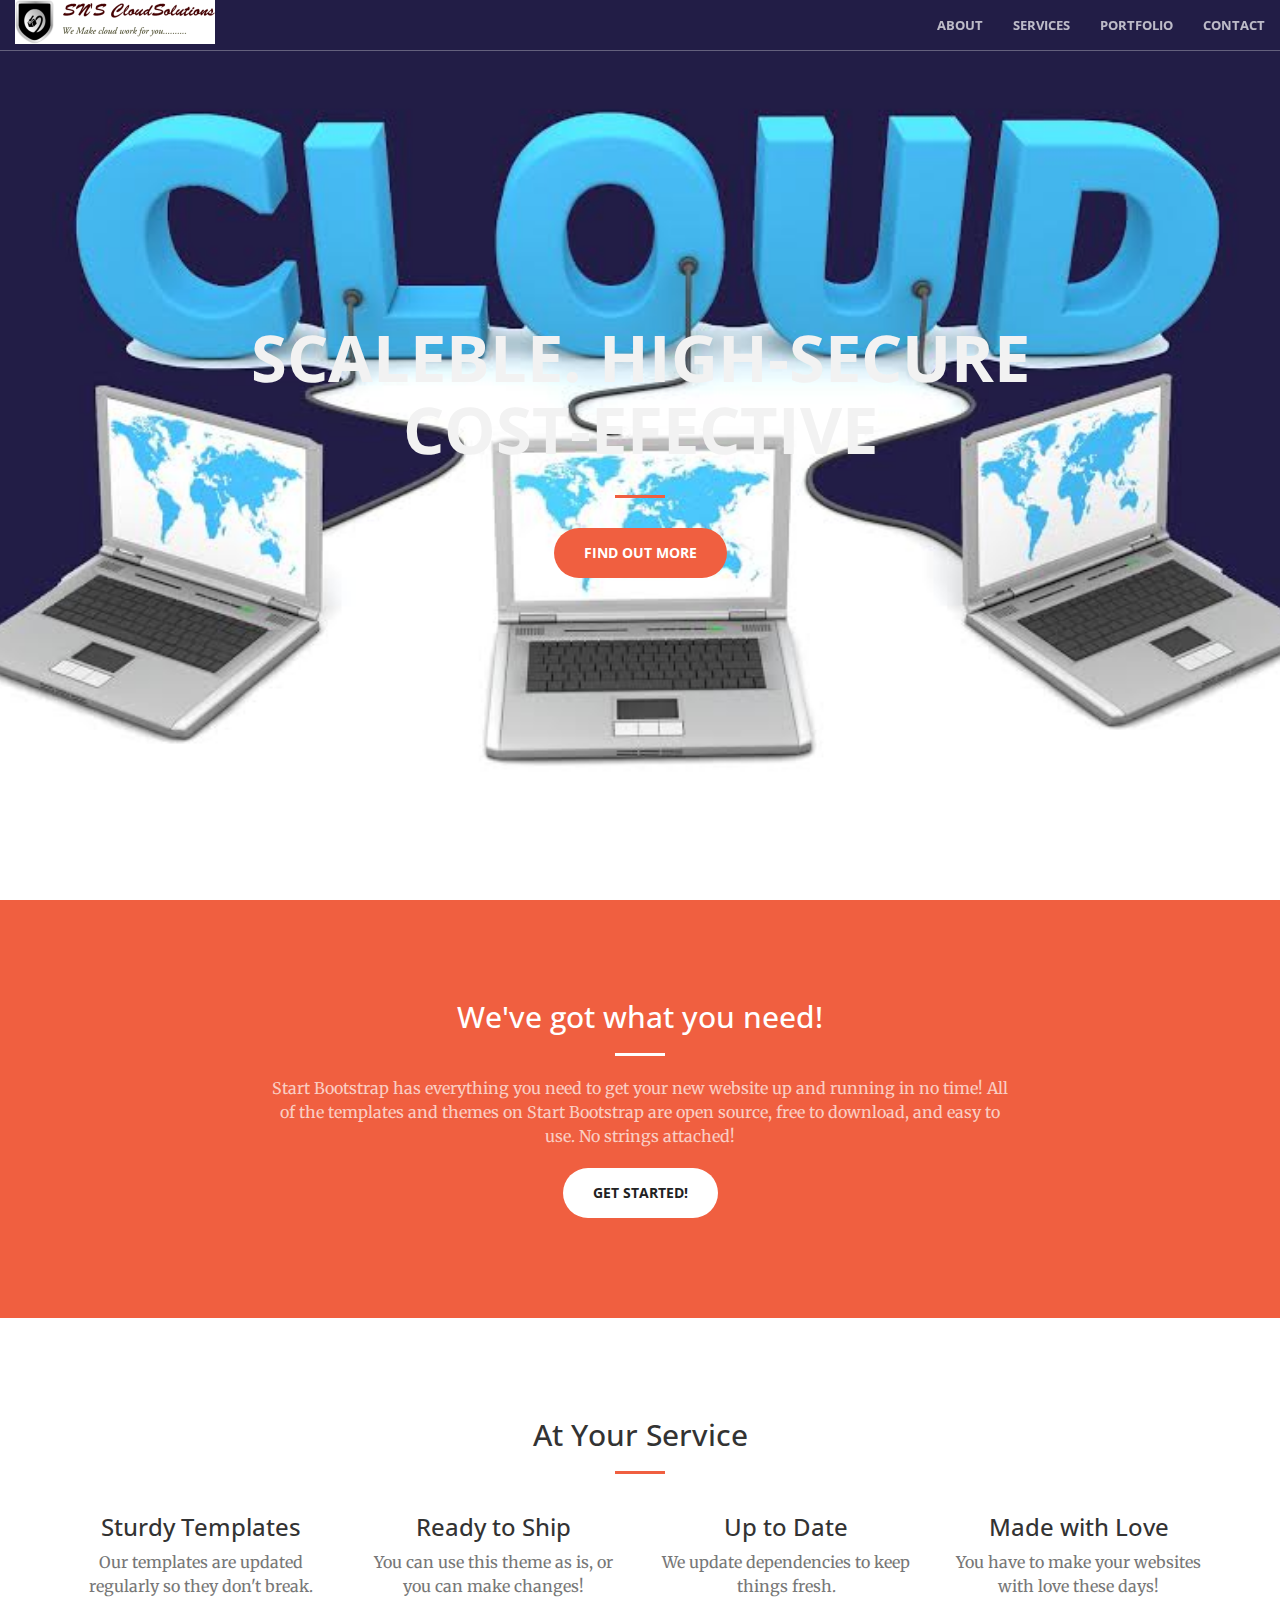
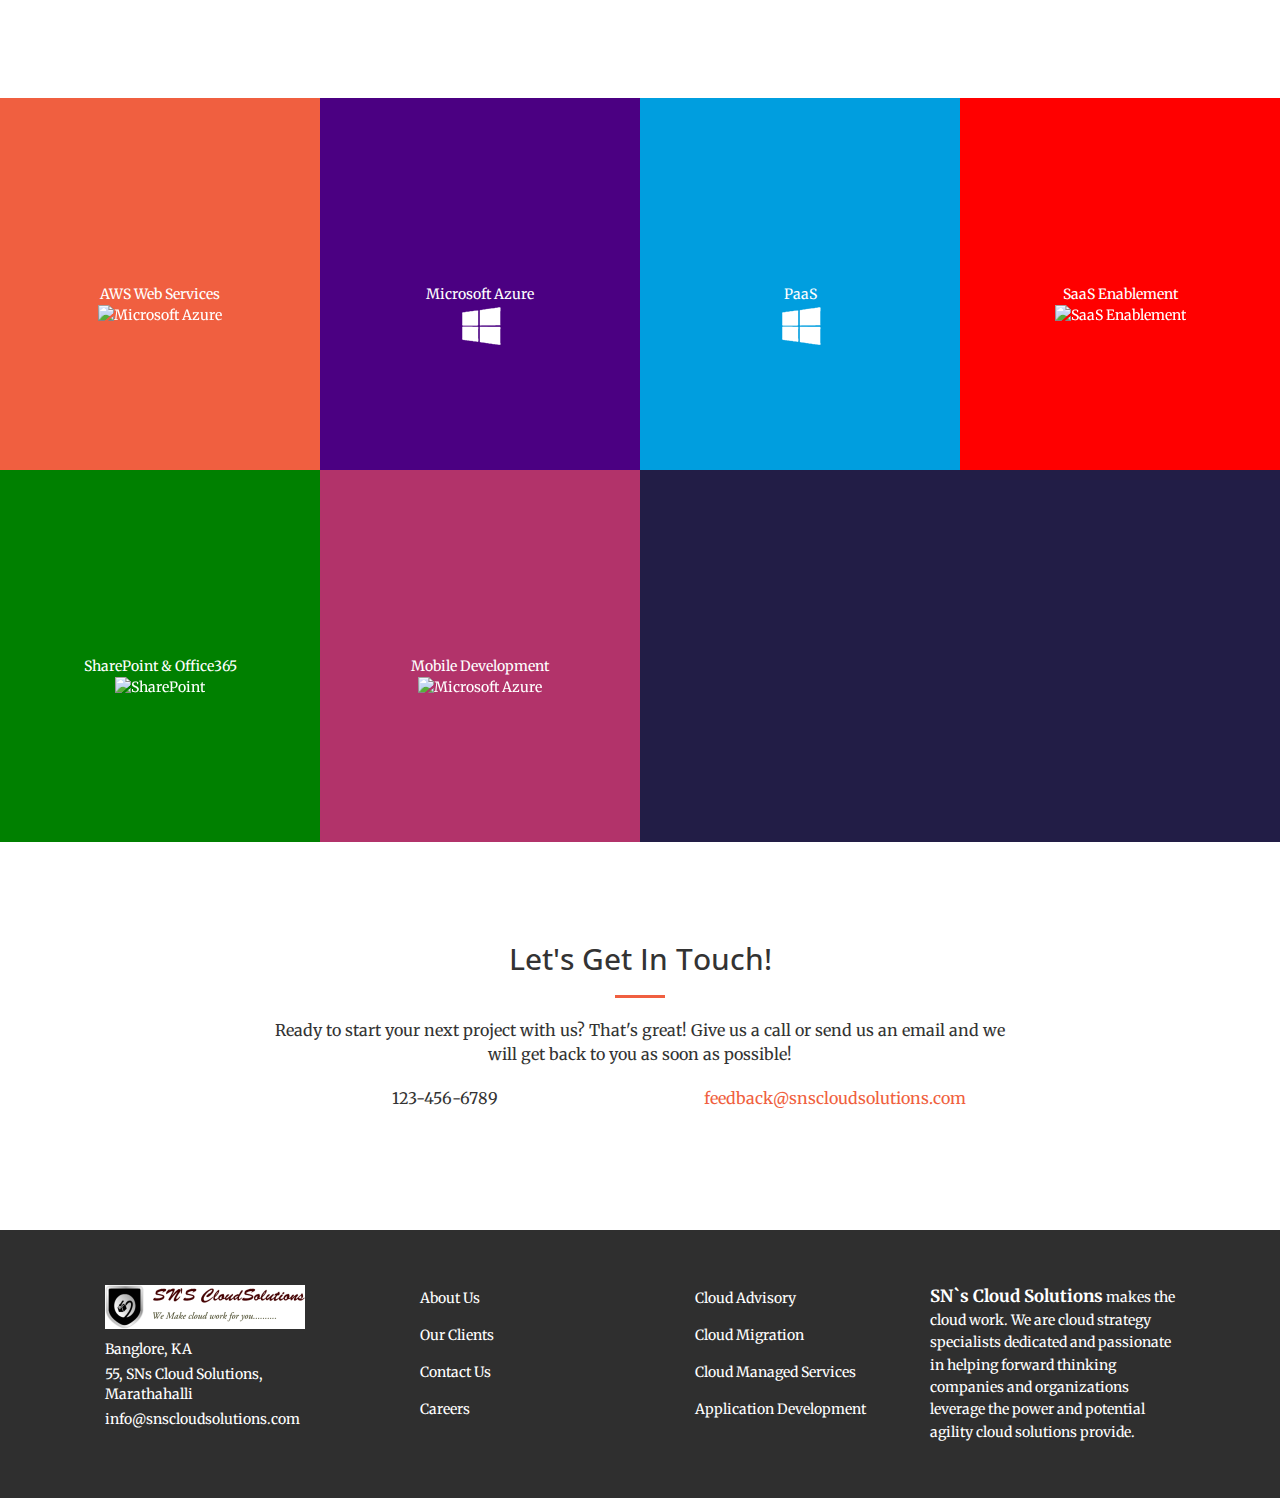
==== commit 758964d3: "responsive enabled" ====
--- a/index.html
+++ b/index.html
@@ -215,9 +215,9 @@
 		</div>
 		</section> -->
 		<section class="home page page-id-12 no-padding" id="portfolio">
-			<!-- <div class="container-fluid">
-				<div class="row no-gutter"> -->
-					<!-- <section class="home page page-id-12"> -->
+			<div class="container-fluid">
+				<div class="row no-gutter">
+					 
 					<div class="wpb_raw_code wpb_content_element wpb_raw_html">
 						<div class="wpb_wrapper">
 							<div class="case-studies">
@@ -225,7 +225,7 @@
 									<div class="flip-container" ontouchstart="this.classList.toggle(&#39;hover&#39;);">
 										<div class="flipper">
 											<div class="front">
-												<a href="microsoft-azure/index.html">Microsoft Azure
+												<a href="microsoft-azure/index.html">AWS Web Services
 												<br />
 												<img src="wp-content/uploads/2015/02/azure-sm.png" alt="Microsoft Azure" /></a>
 											</div>
@@ -254,7 +254,7 @@
 									<div class="flip-container" ontouchstart="this.classList.toggle(&#39;hover&#39;);">
 										<div class="flipper">
 											<div class="front">
-												<a href="microsoft-azure/index.html">Microsoft Azure
+												<a href="microsoft-azure/index.html">PaaS
 												<br />
 												<img src="img/azure-sm.png" alt="Microsoft Azure" /></a>
 											</div>
@@ -283,7 +283,7 @@
 									<div class="flip-container" ontouchstart="this.classList.toggle(&#39;hover&#39;);">
 										<div class="flipper">
 											<div class="front">
-												<a href="sharepoint/index.html">WebApplication
+												<a href="sharepoint/index.html">SharePoint & Office365
 												<br />
 												<img src="wp-content/uploads/2015/02/sharepoint_sm.png" alt="SharePoint" /></a>
 											</div>
@@ -297,7 +297,7 @@
 									<div class="flip-container" ontouchstart="this.classList.toggle(&#39;hover&#39;);">
 										<div class="flipper">
 											<div class="front">
-												<a href="microsoft-azure/index.html">Microsoft Azure
+												<a href="microsoft-azure/index.html">Mobile Development
 												<br />
 												<img src="wp-content/uploads/2015/02/azure-sm.png" alt="Microsoft Azure" /></a>
 											</div>
@@ -308,9 +308,26 @@
 											</div>
 										</div>
 									</div>
+									<!-- <div class="flip-container" ontouchstart="this.classList.toggle(&#39;hover&#39;);">
+										<div class="flipper">
+											<div class="front">
+												<a href="microsoft-azure/index.html">Microsoft Azure
+												<br />
+												<img src="wp-content/uploads/2015/02/azure-sm.png" alt="Microsoft Azure" /></a>
+											</div>
+											<div class="back">
+												<h4>Microsoft Azure</h4>Azure offers organizations a flexible and dynamic platform to move their applications to the
+												cloud. Our cloud specialists can help you get the most out of Microsoft Azure.
+												<a href="#">Read More</a>
+											</div>
+										</div>
+									</div> -->
 								</div><div class="clearfix"></div>
 							</div>
 						</div>
+					</div>
+					 
+					</div>
 					</div>
 		</section>
 
@@ -351,7 +368,7 @@
 			<div class="footer_top_holder">
 				<div class="footer_top">
 					<div class="four_columns clearfix">
-						<div class="column1">
+						<div class="col-lg-3 col-md-3 col-sm-3">
 							<div class="column_inner">
 								<div id="text-3" class="widget widget_text">
 									<div class="textwidget">
@@ -370,7 +387,7 @@
 								</div>
 							</div>
 						</div>
-						<div class="column2">
+						<div class="col-lg-3 col-md-3 col-sm-3">
 							<div class="column_inner">
 								<div id="nav_menu-3" class="widget widget_nav_menu">
 									<div class="menu-company-menu-container">
@@ -395,7 +412,7 @@
 								</div>
 							</div>
 						</div>
-						<div class="column3">
+						<div class="col-lg-3 col-md-3 col-sm-3">
 							<div class="column_inner">
 								<div id="nav_menu-2" class="widget widget_nav_menu">
 									<div class="menu-cloud-services-menu-container">
@@ -423,7 +440,7 @@
 								</div>
 							</div>
 						</div>
-						<div class="column4">
+						<div class="col-lg-3 col-md-3 col-sm-3">
 							<div class="column_inner">
 								<div id="text-4" class="widget widget_text">
 									<div class="textwidget">
--- a/css/creative.css
+++ b/css/creative.css
@@ -910,7 +910,7 @@
 }
 
 .home .case-studies .parallax_content {
-  width: 1100px;
+  /*width: 1100px;*/
   margin: 0px auto;
 }
 
@@ -960,10 +960,10 @@
 }
 
 .home .case-studies .flip-container:nth-child(4n) .front {
+	background: red;
+}
+.home .case-studies .flip-container:nth-child(5n) .front {
 	background: green;
-}
-.home .case-studies .flip-container:nth-child(5n) .front {
-	background: orange;
 }
 .home .case-studies .flip-container:nth-child(6n) .front {
 	background: #B2336A;
@@ -1096,7 +1096,7 @@
 	}
 	
 	.home .case-studies .flip-container {
-		width: 33%;
+		width: 25%;
 		height:200px;
 		float: left;
 		box-sizing: border-box;
@@ -1195,6 +1195,7 @@
 	.home-experience .parallax_content {
 		width: 70% !important;
 		max-width: 1100px;
+		
 	}
 	
 	.home .cloud {
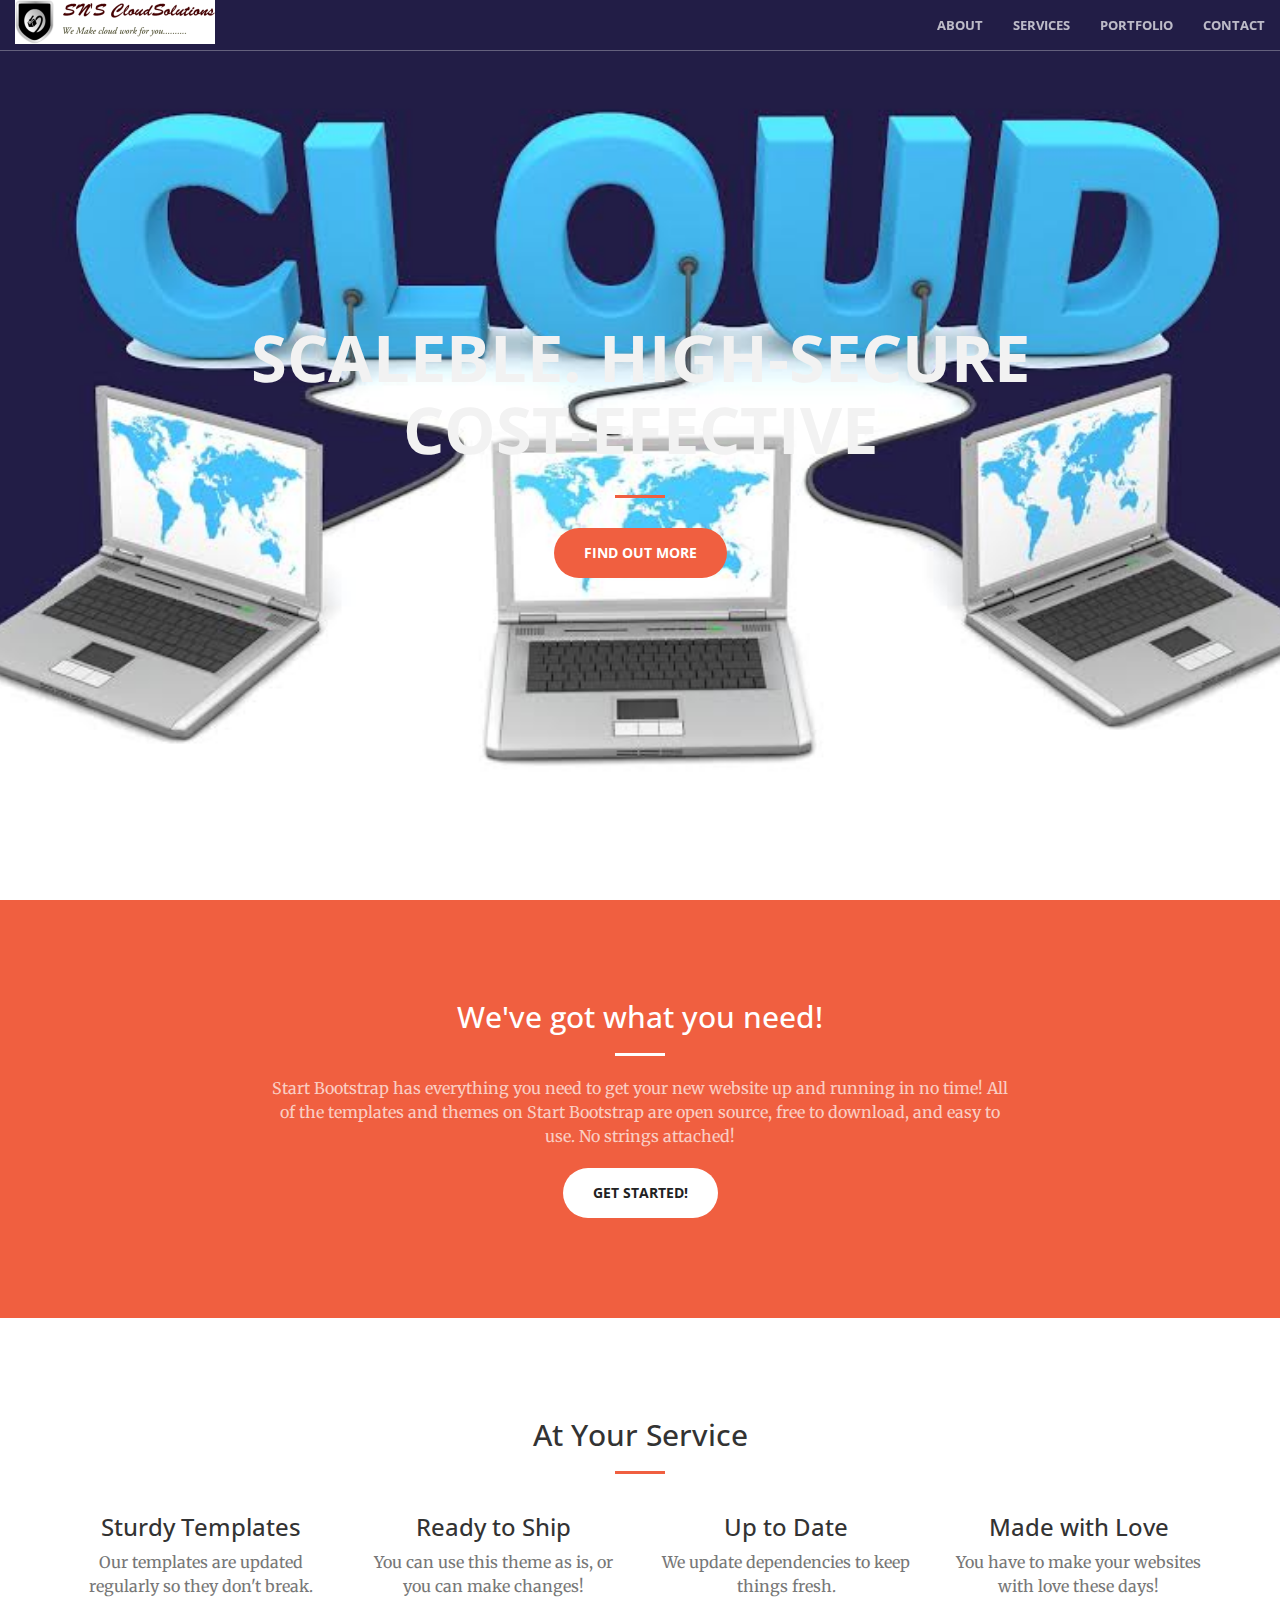
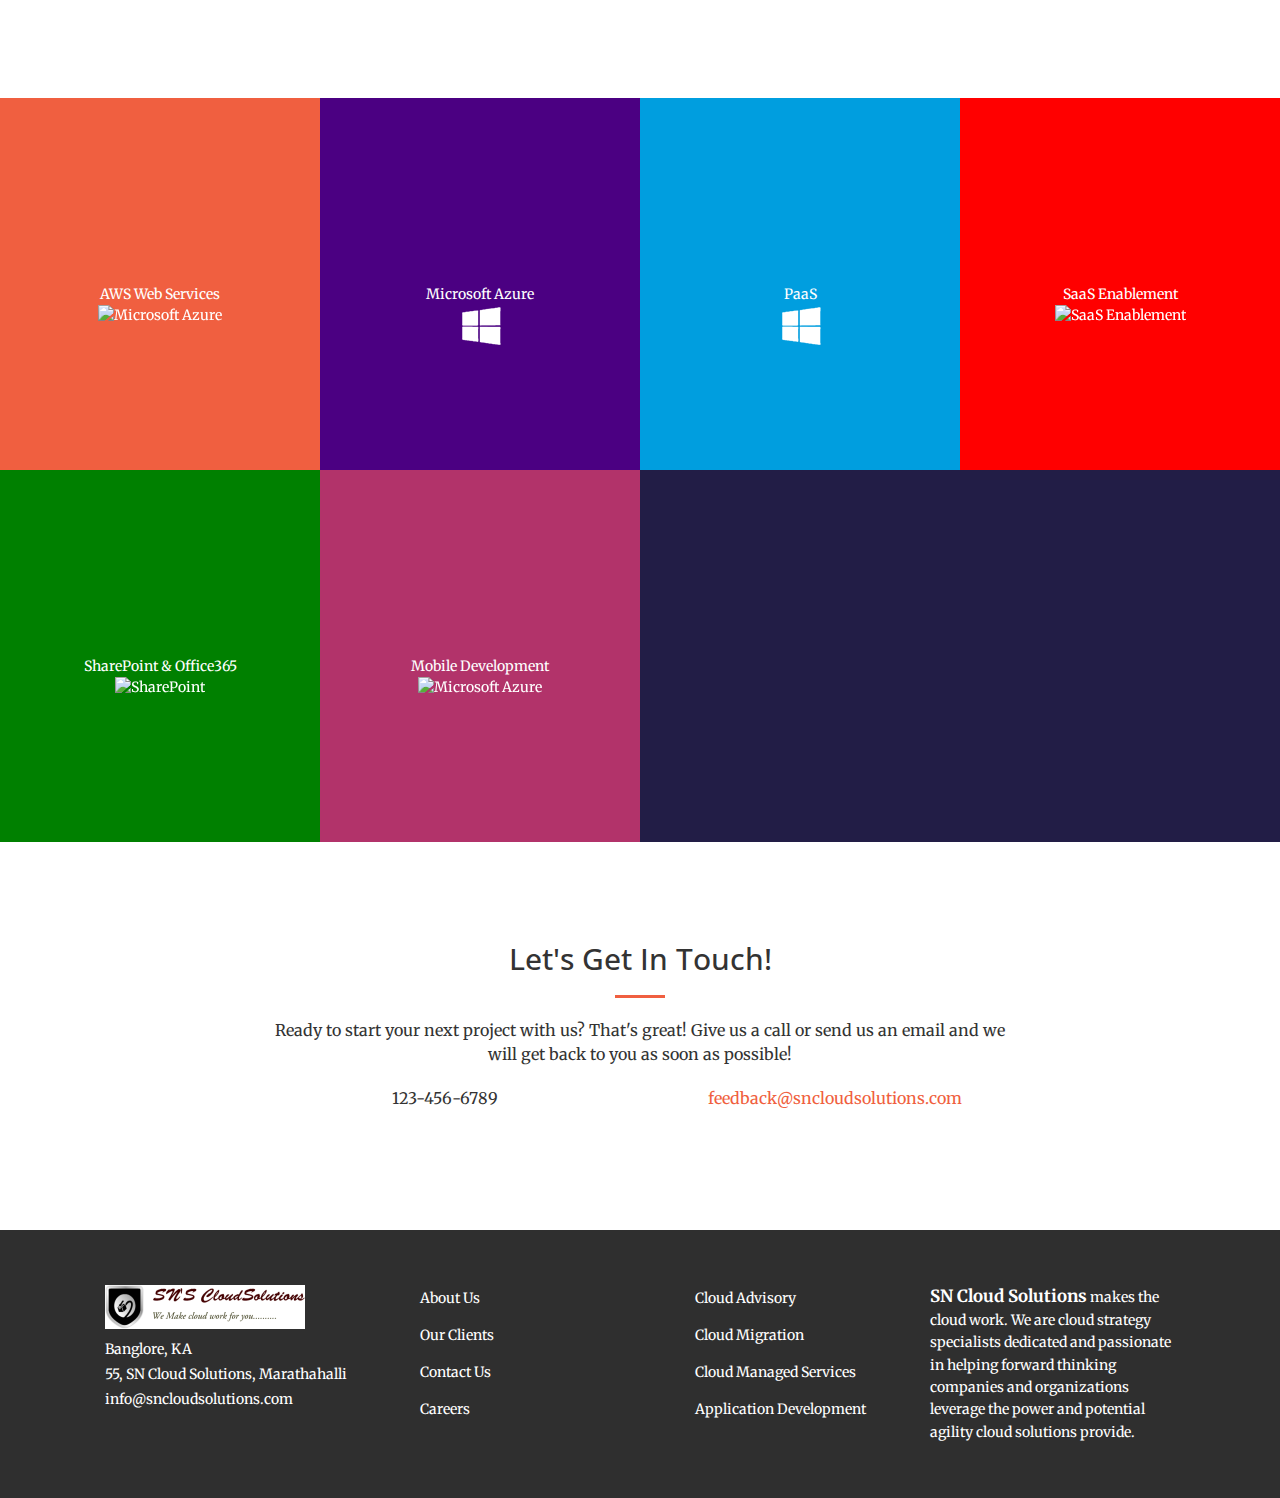
==== commit 3862650a: "code refactor" ====
--- a/index.html
+++ b/index.html
@@ -1,474 +1,467 @@
 <!DOCTYPE html>
 <html lang="en">
-	<head>
-		<meta name="generator"
-		content="HTML Tidy for HTML5 (experimental) for Windows https://github.com/w3c/tidy-html5/tree/c63cc39" />
-		<meta charset="utf-8" />
-		<meta http-equiv="X-UA-Compatible" content="IE=edge" />
-		<meta name="viewport" content="width=device-width, initial-scale=1" />
-		<meta name="description" content="" />
-		<meta name="author" content="" />
-		<title>Creative - Start Bootstrap Theme</title>
-		<!-- Bootstrap Core CSS -->
-		<link rel="stylesheet" href="css/bootstrap.min.css" type="text/css" />
-		<!-- Custom Fonts -->
-		<link href='http://fonts.googleapis.com/css?family=Open+Sans:300italic,400italic,600italic,700italic,800italic,400,300,600,700,800'
-		rel='stylesheet' type='text/css' />
-		<link href='http://fonts.googleapis.com/css?family=Merriweather:400,300,300italic,400italic,700,700italic,900,900italic'
-		rel='stylesheet' type='text/css' />
-		<link rel="stylesheet" href="font-awesome/css/font-awesome.min.css" type="text/css" />
-		<!-- Plugin CSS -->
-		<link rel="stylesheet" href="css/animate.min.css" type="text/css" />
-
-		<!-- Custom CSS -->
-		<link rel="stylesheet" href="css/creative.css" type="text/css" />
-		<link rel="stylesheet" href="css/responsive.min3a05.css" type="text/css">
-		<!--<link rel="stylesheet" href="css/custom_css3a05.css" type="text/css">
-		<link rel="stylesheet" href="css/responsive.min3a05.css" type="text/css">
-		<link rel="stylesheet" href="css/style_dynamic_responsive3a05.css" type="text/css">
-		<link rel="stylesheet" href="css/style_dynamic3a05.css" type="text/css">  -->
-		<!-- <link rel="stylesheet" href="css/stylesheet3a05.css" type="text/css"> -->
-
-		<!-- HTML5 Shim and Respond.js IE8 support of HTML5 elements and media queries -->
-		<!-- WARNING: Respond.js doesn't work if you view the page via file:// -->
-		<!--[if lt IE 9]>
-		<script src="https://oss.maxcdn.com/libs/html5shiv/3.7.0/html5shiv.js"></script>
-		<script src="https://oss.maxcdn.com/libs/respond.js/1.4.2/respond.min.js"></script>
-		<![endif]-->
-	</head>
-	<body id="page-top">
-		<nav id="mainNav" class="navbar navbar-default navbar-fixed-top">
-			<div class="container-fluid">
-				<!-- Brand and toggle get grouped for better mobile display -->
-				<div class="navbar-header">
-					<button type="button" class="navbar-toggle collapsed" data-toggle="collapse" data-target="#bs-example-navbar-collapse-1">
-						<span class="sr-only">Toggle navigation</span>
-					</button>
-					<img src="img/logo.jpg" alt="sn,s cloud solution" />
-					<!-- <a class="navbar-brand page-scroll" href="#page-top">SN`s Colud Solutions</a> -->
-				</div>
-				<!-- Collect the nav links, forms, and other content for toggling -->
-				<div class="collapse navbar-collapse" id="bs-example-navbar-collapse-1">
-					<ul class="nav navbar-nav navbar-right">
-						<li>
-							<a class="page-scroll" href="#about">About</a>
-						</li>
-						<li>
-							<a class="page-scroll" href="#services">Services</a>
-						</li>
-						<li>
-							<a class="page-scroll" href="#portfolio">Portfolio</a>
-						</li>
-						<li>
-							<a class="page-scroll" href="#contact">Contact</a>
-						</li>
-					</ul>
-				</div>
-				<!-- /.navbar-collapse -->
-			</div>
-			<!-- /.container-fluid -->
-		</nav>
-		<header>
-			<div class="header-content">
-				<div class="header-content-inner">
-					<h1 style="color: #F2f2f2">SCALEBLE. HIGH-SECURE  <br> COST-EFECTIVE</h1>
-					<hr />
-					<!-- <p style="color: #f05f40;">
-						Start Bootstrap can help you build better websites using the Bootstrap CSS framework! Just download your template and
-						start going, no strings attached!
-					</p> -->
-					<a href="#about" class="btn btn-primary btn-xl page-scroll">Find Out More</a>
-				</div>
-			</div>
-		</header>
-		<section class="bg-primary" id="about">
-			<div class="container">
-				<div class="row">
-					<div class="col-lg-8 col-lg-offset-2 text-center">
-						<h2 class="section-heading">We&#39;ve got what you need!</h2>
-						<hr class="light" />
-						<p class="text-faded">
-							Start Bootstrap has everything you need to get your new website up and running in no time! All of
-							the templates and themes on Start Bootstrap are open source, free to download, and easy to use. No strings attached!
-						</p>
-						<a href="#" class="btn btn-default btn-xl">Get Started!</a>
-					</div>
-				</div>
-			</div>
-		</section>
-		<section id="services">
-			<div class="container">
-				<div class="row">
-					<div class="col-lg-12 text-center">
-						<h2 class="section-heading">At Your Service</h2>
-						<hr class="primary" />
-					</div>
-				</div>
-			</div>
-			<div class="container">
-				<div class="row">
-					<div class="col-lg-3 col-md-6 text-center">
-						<div class="service-box">
-							<h3>Sturdy Templates</h3>
-							<p class="text-muted">
-								Our templates are updated regularly so they don&#39;t break.
-							</p>
-						</div>
-					</div>
-					<div class="col-lg-3 col-md-6 text-center">
-						<div class="service-box">
-							<h3>Ready to Ship</h3>
-							<p class="text-muted">
-								You can use this theme as is, or you can make changes!
-							</p>
-						</div>
-					</div>
-					<div class="col-lg-3 col-md-6 text-center">
-						<div class="service-box">
-							<h3>Up to Date</h3>
-							<p class="text-muted">
-								We update dependencies to keep things fresh.
-							</p>
-						</div>
-					</div>
-					<div class="col-lg-3 col-md-6 text-center">
-						<div class="service-box">
-							<h3>Made with Love</h3>
-							<p class="text-muted">
-								You have to make your websites with love these days!
-							</p>
-						</div>
-					</div>
-				</div>
-			</div>
-		</section>
-		<!-- <section class="no-padding" id="portfolio">
-		<div class="container-fluid">
-		<div class="row no-gutter">
-		<div class="col-lg-4 col-sm-6">
-		<a href="#" class="portfolio-box">
-		<img src="img/portfolio/1.jpg" class="img-responsive" alt="" />
-		<div class="portfolio-box-caption">
-		<div class="portfolio-box-caption-content">
-		<div class="project-category text-faded">Category</div>
-		<div class="project-name">Project Name</div>
-		</div>
-		</div>
-		</a>
-		</div>
-		<div class="col-lg-4 col-sm-6">
-		<a href="#" class="portfolio-box">
-		<img src="img/portfolio/2.jpg" class="img-responsive" alt="" />
-		<div class="portfolio-box-caption">
-		<div class="portfolio-box-caption-content">
-		<div class="project-category text-faded">Category</div>
-		<div class="project-name">Project Name</div>
-		</div>
-		</div>
-		</a>
-		</div>
-		<div class="col-lg-4 col-sm-6">
-		<a href="#" class="portfolio-box">
-		<img src="img/portfolio/3.jpg" class="img-responsive" alt="" />
-		<div class="portfolio-box-caption">
-		<div class="portfolio-box-caption-content">
-		<div class="project-category text-faded">Category</div>
-		<div class="project-name">Project Name</div>
-		</div>
-		</div>
-		</a>
-		</div>
-		<div class="col-lg-4 col-sm-6">
-		<a href="#" class="portfolio-box">
-		<img src="img/portfolio/4.jpg" class="img-responsive" alt="" />
-		<div class="portfolio-box-caption">
-		<div class="portfolio-box-caption-content">
-		<div class="project-category text-faded">Category</div>
-		<div class="project-name">Project Name</div>
-		</div>
-		</div>
-		</a>
-		</div>
-		<div class="col-lg-4 col-sm-6">
-		<a href="#" class="portfolio-box">
-		<img src="img/portfolio/5.jpg" class="img-responsive" alt="" />
-		<div class="portfolio-box-caption">
-		<div class="portfolio-box-caption-content">
-		<div class="project-category text-faded">Category</div>
-		<div class="project-name">Project Name</div>
-		</div>
-		</div>
-		</a>
-		</div>
-		<div class="col-lg-4 col-sm-6">
-		<a href="#" class="portfolio-box">
-		<img src="img/portfolio/6.jpg" class="img-responsive" alt="" />
-		<div class="portfolio-box-caption">
-		<div class="portfolio-box-caption-content">
-		<div class="project-category text-faded">Category</div>
-		<div class="project-name">Project Name</div>
-		</div>
-		</div>
-		</a>
-		</div>
-		</div>
-		</div>
-		</section> -->
-		<section class="home page page-id-12 no-padding" id="portfolio">
-			<div class="container-fluid">
-				<div class="row no-gutter">
-					 
-					<div class="wpb_raw_code wpb_content_element wpb_raw_html">
-						<div class="wpb_wrapper">
-							<div class="case-studies">
-								<div class="parallax_content">
-									<div class="flip-container" ontouchstart="this.classList.toggle(&#39;hover&#39;);">
-										<div class="flipper">
-											<div class="front">
-												<a href="microsoft-azure/index.html">AWS Web Services
-												<br />
-												<img src="wp-content/uploads/2015/02/azure-sm.png" alt="Microsoft Azure" /></a>
-											</div>
-											<div class="back">
-												<h4>Microsoft Azure</h4>Azure offers organizations a flexible and dynamic platform to move their applications to the
-												cloud. Our cloud specialists can help you get the most out of Microsoft Azure.
-												<a href="#">Read More</a>
-											</div>
-										</div>
-									</div>
-									 
-									<div class="flip-container" ontouchstart="this.classList.toggle(&#39;hover&#39;);">
-										<div class="flipper">
-											<div class="front">
-												<a href="microsoft-azure/index.html">Microsoft Azure
-												<br />
-												<img src="img/azure-sm.png" alt="Microsoft Azure" /></a>
-											</div>
-											<div class="back">
-												<h4>Microsoft Azure</h4>Azure offers organizations a flexible and dynamic platform to move their applications to the
-												cloud. Our cloud specialists can help you get the most out of Microsoft Azure.
-												<a href="#">Read More</a>
-											</div>
-										</div>
-									</div>
-									<div class="flip-container" ontouchstart="this.classList.toggle(&#39;hover&#39;);">
-										<div class="flipper">
-											<div class="front">
-												<a href="microsoft-azure/index.html">PaaS
-												<br />
-												<img src="img/azure-sm.png" alt="Microsoft Azure" /></a>
-											</div>
-											<div class="back">
-												<h4>Microsoft Azure</h4>Azure offers organizations a flexible and dynamic platform to move their applications to the
-												cloud. Our cloud specialists can help you get the most out of Microsoft Azure.
-												<a href="#">Read More</a>
-											</div>
-										</div>
-									</div>
-									<div class="flip-container" ontouchstart="this.classList.toggle('hover');">
-										<div class="flipper">
-											<div class="front">
-												<a href="saas-enablement/index.html">SaaS Enablement
-												<br />
-												<img src="wp-content/uploads/2015/02/sass.png" alt="SaaS Enablement" /></a>
-											</div>
-											<div class="back">
-												<h4>SAAS Enablement</h4>
-												Software-as-a-Service continues to change the way we use technology. Our team can help build your go-to-market strategy, design and build your applications, and deliver a cloud solution to fuel your growth.
-
-												<a href="#">Read More</a>
-											</div>
-										</div>
-									</div>
-									<div class="flip-container" ontouchstart="this.classList.toggle(&#39;hover&#39;);">
-										<div class="flipper">
-											<div class="front">
-												<a href="sharepoint/index.html">SharePoint & Office365
-												<br />
-												<img src="wp-content/uploads/2015/02/sharepoint_sm.png" alt="SharePoint" /></a>
-											</div>
-											<div class="back">
-												<h4>SharePoint</h4>Build the perfect SharePoint solution to connect your users to each other, and to the information they
-												need. Motifworks SharePoint specialists provide a fast, effective way to get SharePoint up and running for your team.
-												<a href="#">Read More</a>
-											</div>
-										</div>
-									</div>
-									<div class="flip-container" ontouchstart="this.classList.toggle(&#39;hover&#39;);">
-										<div class="flipper">
-											<div class="front">
-												<a href="microsoft-azure/index.html">Mobile Development
-												<br />
-												<img src="wp-content/uploads/2015/02/azure-sm.png" alt="Microsoft Azure" /></a>
-											</div>
-											<div class="back">
-												<h4>Microsoft Azure</h4>Azure offers organizations a flexible and dynamic platform to move their applications to the
-												cloud. Our cloud specialists can help you get the most out of Microsoft Azure.
-												<a href="#">Read More</a>
-											</div>
-										</div>
-									</div>
-									<!-- <div class="flip-container" ontouchstart="this.classList.toggle(&#39;hover&#39;);">
-										<div class="flipper">
-											<div class="front">
-												<a href="microsoft-azure/index.html">Microsoft Azure
-												<br />
-												<img src="wp-content/uploads/2015/02/azure-sm.png" alt="Microsoft Azure" /></a>
-											</div>
-											<div class="back">
-												<h4>Microsoft Azure</h4>Azure offers organizations a flexible and dynamic platform to move their applications to the
-												cloud. Our cloud specialists can help you get the most out of Microsoft Azure.
-												<a href="#">Read More</a>
-											</div>
-										</div>
-									</div> -->
-								</div><div class="clearfix"></div>
-							</div>
-						</div>
-					</div>
-					 
-					</div>
-					</div>
-		</section>
-
-		<!-- <aside class="bg-dark">
-		<div class="container text-center">
-		<div class="call-to-action">
-		<h2>Free Download at Start Bootstrap!</h2>
-		<a href="#" class="btn btn-default btn-xl wow tada">Download Now!</a>
-		</div>
-		</div>
-		</aside> -->
-		<section id="contact">
-			<div class="container">
-				<div class="row">
-					<div class="col-lg-8 col-lg-offset-2 text-center">
-						<h2 class="section-heading">Let&#39;s Get In Touch!</h2>
-						<hr class="primary" />
-						<p>
-							Ready to start your next project with us? That&#39;s great! Give us a call or send us an email and we will get back to
-							you as soon as possible!
-						</p>
-					</div>
-					<div class="col-lg-4 col-lg-offset-2 text-center">
-						<p>
-							123-456-6789
-						</p>
-					</div>
-					<div class="col-lg-4 text-center">
-						<p>
-							<a href="mailto:your-email@your-domain.com">feedback@snscloudsolutions.com</a>
-						</p>
-					</div>
-				</div>
-			</div>
-		</section>
-
-		<footer >
-			<div class="footer_top_holder">
-				<div class="footer_top">
-					<div class="four_columns clearfix">
-						<div class="col-lg-3 col-md-3 col-sm-3">
-							<div class="column_inner">
-								<div id="text-3" class="widget widget_text">
-									<div class="textwidget">
-										<a href="#"> 
-											<img src="img/logo.jpg" alt="sn,s cloud solution" /> </a>
-										<div class="wpb_content_element separator transparent" style="margin-top:10px;margin-bottom:2px;"></div>Banglore,
-										KA
-										<div class="wpb_content_element separator transparent" style="margin-top:5px;margin-bottom:0px;"></div>
-										55, SNs Cloud Solutions, Marathahalli <div class="wpb_content_element separator transparent" style="margin-top:5px;margin-bottom:0px;"></div>
-										info@snscloudsolutions.com <div class="wpb_content_element separator transparent" style="margin-top:10px;margin-bottom:7px;"></div>
-										<span class="q_social_icon_holder"> <a href="http://twitter.com/motifworks" target="_self"></a> </span>
-										<span class="q_social_icon_holder"> <a href="http://www.facebook.com/motifworks" target="_self"></a> </span>
-										<span class="q_social_icon_holder"> <a href="http://www.linkedin.com/company/motifworks" target="_self"></a> </span>
-										<span class="q_social_icon_holder"> <a href="http://www.google.com/" target="_self"></a> </span>
-									</div>
-								</div>
-							</div>
-						</div>
-						<div class="col-lg-3 col-md-3 col-sm-3">
-							<div class="column_inner">
-								<div id="nav_menu-3" class="widget widget_nav_menu">
-									<div class="menu-company-menu-container">
-										<ul id="menu-company-menu" class="menu">
-											<li id="menu-item-1859" class="menu-item menu-item-type-post_type menu-item-object-page menu-item-1859">
-												<a href="#">About Us</a>
-											</li>
-											<li id="menu-item-2044" class="menu-item menu-item-type-post_type menu-item-object-page menu-item-2044">
-												<a href="#">Our Clients</a>
-											</li>
-											<!-- <li id="menu-item-2005" class="menu-item menu-item-type-post_type menu-item-object-page menu-item-2005">
-											<a href="http://motifworks.com/our-case-studies/">Case Studies</a>
-											</li> -->
-											<li id="menu-item-1776" class="menu-item menu-item-type-post_type menu-item-object-page menu-item-1776">
-												<a href="#">Contact Us</a>
-											</li>
-											<li id="menu-item-1723" class="menu-item menu-item-type-post_type menu-item-object-page menu-item-1723">
-												<a href="#">Careers</a>
-											</li>
-										</ul>
-									</div>
-								</div>
-							</div>
-						</div>
-						<div class="col-lg-3 col-md-3 col-sm-3">
-							<div class="column_inner">
-								<div id="nav_menu-2" class="widget widget_nav_menu">
-									<div class="menu-cloud-services-menu-container">
-										<ul id="menu-cloud-services-menu" class="menu">
-											<li id="menu-item-1717" class="menu-item menu-item-type-post_type menu-item-object-page menu-item-1717">
-												<a href="http://motifworks.com/cloud-advisory/">Cloud Advisory</a>
-											</li>
-											<li id="menu-item-1718" class="menu-item menu-item-type-post_type menu-item-object-page menu-item-1718">
-												<a href="http://motifworks.com/cloud-migration/">Cloud Migration</a>
-											</li>
-											<li id="menu-item-1846" class="menu-item menu-item-type-post_type menu-item-object-page menu-item-1846">
-												<a href="http://motifworks.com/cloud-managed-services/">Cloud Managed Services</a>
-											</li>
-											<li id="menu-item-1746" class="menu-item menu-item-type-post_type menu-item-object-page menu-item-1746">
-												<a href="http://motifworks.com/application-development/">Application Development</a>
-											</li>
-											<!-- <li id="menu-item-1745" class="menu-item menu-item-type-post_type menu-item-object-page menu-item-1745">
-											<a href="http://motifworks.com/data-integration/">Data Integration</a>
-											</li>
-											<li id="menu-item-1847" class="menu-item menu-item-type-post_type menu-item-object-page menu-item-1847">
-											<a href="http://motifworks.com/sharepoint/">SharePoint</a>
-											</li> -->
-										</ul>
-									</div>
-								</div>
-							</div>
-						</div>
-						<div class="col-lg-3 col-md-3 col-sm-3">
-							<div class="column_inner">
-								<div id="text-4" class="widget widget_text">
-									<div class="textwidget">
-										<div style="line-height: 1.6em">
-											<strong style="font-size: 1.2em;">SN`s Cloud Solutions</strong> makes the cloud work. We are cloud strategy specialists
-											dedicated and passionate in helping forward thinking companies and organizations leverage the power and potential
-											agility cloud solutions provide.
-										</div>
-									</div>
-								</div>
-							</div>
-						</div>
-					</div>
-				</div>
-			</div>
-		</footer>
-		<!-- jQuery -->
-		<script src="js/jquery.js"></script>
-		<!-- Bootstrap Core JavaScript -->
-
-		<script src="js/bootstrap.min.js"></script>
-		<!-- Plugin JavaScript -->
-
-		<script src="js/jquery.easing.min.js"></script>
-		<script src="js/jquery.fittext.js"></script>
-		<script src="js/wow.min.js"></script>
-		<!-- Custom Theme JavaScript -->
-
-		<script src="js/creative.js"></script>
-	</body>
+  <head>
+    <meta name="generator"
+    content="HTML Tidy for HTML5 (experimental) for Windows https://github.com/w3c/tidy-html5/tree/c63cc39" />
+    <meta charset="utf-8" />
+    <meta http-equiv="X-UA-Compatible" content="IE=edge" />
+    <meta name="viewport" content="width=device-width,initial-scale=1,user-scalable=no" />
+    <meta name="keywords" content="cloud migration, cloud development, azure migration, azure development, iaas, PaaS, SaaS" />
+    <meta name="author" content="" />
+    <title>SN CloudSolutions | cloud migration and development</title>
+    <!-- Bootstrap Core CSS -->
+    <link rel="stylesheet" href="css/bootstrap.min.css" type="text/css" />
+    <!-- Custom Fonts -->
+    <link href='http://fonts.googleapis.com/css?family=Open+Sans:300italic,400italic,600italic,700italic,800italic,400,300,600,700,800'
+    rel='stylesheet' type='text/css' />
+    <link href='http://fonts.googleapis.com/css?family=Merriweather:400,300,300italic,400italic,700,700italic,900,900italic'
+    rel='stylesheet' type='text/css' />
+    <link rel="stylesheet" href="font-awesome/css/font-awesome.min.css" type="text/css" />
+    <!-- Plugin CSS -->
+    <link rel="stylesheet" href="css/animate.min.css" type="text/css" />
+    <!-- Custom CSS -->
+    <link rel="stylesheet" href="css/creative.css" type="text/css" />
+    <link rel="stylesheet" href="css/responsive.min3a05.css" type="text/css" />
+    <!--<link rel="stylesheet" href="css/custom_css3a05.css" type="text/css">
+        <link rel="stylesheet" href="css/responsive.min3a05.css" type="text/css">
+        <link rel="stylesheet" href="css/style_dynamic_responsive3a05.css" type="text/css">
+        <link rel="stylesheet" href="css/style_dynamic3a05.css" type="text/css">  -->
+    <!-- <link rel="stylesheet" href="css/stylesheet3a05.css" type="text/css"> -->
+    <!-- HTML5 Shim and Respond.js IE8 support of HTML5 elements and media queries -->
+    <!-- WARNING: Respond.js doesn't work if you view the page via file:// -->
+    <!--[if lt IE 9]>
+                <script src="https://oss.maxcdn.com/libs/html5shiv/3.7.0/html5shiv.js"></script>
+                <script src="https://oss.maxcdn.com/libs/respond.js/1.4.2/respond.min.js"></script>
+                <![endif]-->
+  </head>
+  <body id="page-top">
+  <nav id="mainNav" class="navbar navbar-default navbar-fixed-top">
+    <div class="container-fluid">
+      <!-- Brand and toggle get grouped for better mobile display -->
+      <div class="navbar-header">
+        <button type="button" class="navbar-toggle collapsed" data-toggle="collapse" data-target="#bs-example-navbar-collapse-1">
+          <span class="sr-only">Toggle navigation</span>
+        </button>
+        <div class="logo_wrapper">
+          <div class="q_logo">
+            <a class ="page-scroll" href="#page-top">
+              <img class="normal" src="img/logo.jpg" alt="Logo" />
+              <img class="dark" src="img/logo.jpg" alt="Logo" />
+              <img class="sticky" src="img/logo.jpg" alt="Logo" />
+            </a>
+          </div>
+        </div>
+        <!-- <a class="navbar-brand page-scroll" href="#page-top"><img src="img/logo.jpg" alt="SN cloud solution" /></a> -->
+        <!-- <a class="navbar-brand page-scroll" href="#page-top">SN Colud Solutions</a> -->
+      </div>
+      <!-- Collect the nav links, forms, and other content for toggling -->
+      <div class="collapse navbar-collapse" id="bs-example-navbar-collapse-1">
+        <ul class="nav navbar-nav navbar-right">
+          <li>
+            <a class="page-scroll" href="#about">About</a>
+          </li>
+          <li>
+            <a class="page-scroll" href="#services">Services</a>
+          </li>
+          <li>
+            <a class="page-scroll" href="#portfolio">Portfolio</a>
+          </li>
+          <li>
+            <a class="page-scroll" href="#contact">Contact</a>
+          </li>
+        </ul>
+      </div>
+      <!-- /.navbar-collapse -->
+    </div>
+    <!-- /.container-fluid -->
+  </nav>
+  <header>
+    <div class="header-content">
+      <div class="header-content-inner">
+        <h1 style="color: #F2f2f2">SCALEBLE. HIGH-SECURE
+        <br />COST-EFECTIVE</h1>
+        <hr />
+        <!-- <p style="color: #f05f40;">
+                                                Start Bootstrap can help you build better websites using the Bootstrap CSS framework! Just download your template and
+                                                start going, no strings attached!
+                                        </p> -->
+        <a href="#about" class="btn btn-primary btn-xl page-scroll">Find Out More</a>
+      </div>
+    </div>
+  </header>
+  <section class="bg-primary" id="about">
+    <div class="container">
+      <div class="row">
+        <div class="col-lg-8 col-lg-offset-2 text-center">
+          <h2 class="section-heading">We&#39;ve got what you need!</h2>
+          <hr class="light" />
+          <p class="text-faded">Start Bootstrap has everything you need to get your new website up and running in no time! All of
+          the templates and themes on Start Bootstrap are open source, free to download, and easy to use. No strings attached!</p>
+          <a href="#" class="btn btn-default btn-xl">Get Started!</a>
+        </div>
+      </div>
+    </div>
+  </section>
+  <section id="services">
+    <div class="container">
+      <div class="row">
+        <div class="col-lg-12 text-center">
+          <h2 class="section-heading">At Your Service</h2>
+          <hr class="primary" />
+        </div>
+      </div>
+    </div>
+    <div class="container">
+      <div class="row">
+        <div class="col-lg-3 col-md-6 text-center">
+          <div class="service-box">
+            <h3>Sturdy Templates</h3>
+            <p class="text-muted">Our templates are updated regularly so they don&#39;t break.</p>
+          </div>
+        </div>
+        <div class="col-lg-3 col-md-6 text-center">
+          <div class="service-box">
+            <h3>Ready to Ship</h3>
+            <p class="text-muted">You can use this theme as is, or you can make changes!</p>
+          </div>
+        </div>
+        <div class="col-lg-3 col-md-6 text-center">
+          <div class="service-box">
+            <h3>Up to Date</h3>
+            <p class="text-muted">We update dependencies to keep things fresh.</p>
+          </div>
+        </div>
+        <div class="col-lg-3 col-md-6 text-center">
+          <div class="service-box">
+            <h3>Made with Love</h3>
+            <p class="text-muted">You have to make your websites with love these days!</p>
+          </div>
+        </div>
+      </div>
+    </div>
+  </section>
+  <!-- <section class="no-padding" id="portfolio">
+                <div class="container-fluid">
+                <div class="row no-gutter">
+                <div class="col-lg-4 col-sm-6">
+                <a href="#" class="portfolio-box">
+                <img src="img/portfolio/1.jpg" class="img-responsive" alt="" />
+                <div class="portfolio-box-caption">
+                <div class="portfolio-box-caption-content">
+                <div class="project-category text-faded">Category</div>
+                <div class="project-name">Project Name</div>
+                </div>
+                </div>
+                </a>
+                </div>
+                <div class="col-lg-4 col-sm-6">
+                <a href="#" class="portfolio-box">
+                <img src="img/portfolio/2.jpg" class="img-responsive" alt="" />
+                <div class="portfolio-box-caption">
+                <div class="portfolio-box-caption-content">
+                <div class="project-category text-faded">Category</div>
+                <div class="project-name">Project Name</div>
+                </div>
+                </div>
+                </a>
+                </div>
+                <div class="col-lg-4 col-sm-6">
+                <a href="#" class="portfolio-box">
+                <img src="img/portfolio/3.jpg" class="img-responsive" alt="" />
+                <div class="portfolio-box-caption">
+                <div class="portfolio-box-caption-content">
+                <div class="project-category text-faded">Category</div>
+                <div class="project-name">Project Name</div>
+                </div>
+                </div>
+                </a>
+                </div>
+                <div class="col-lg-4 col-sm-6">
+                <a href="#" class="portfolio-box">
+                <img src="img/portfolio/4.jpg" class="img-responsive" alt="" />
+                <div class="portfolio-box-caption">
+                <div class="portfolio-box-caption-content">
+                <div class="project-category text-faded">Category</div>
+                <div class="project-name">Project Name</div>
+                </div>
+                </div>
+                </a>
+                </div>
+                <div class="col-lg-4 col-sm-6">
+                <a href="#" class="portfolio-box">
+                <img src="img/portfolio/5.jpg" class="img-responsive" alt="" />
+                <div class="portfolio-box-caption">
+                <div class="portfolio-box-caption-content">
+                <div class="project-category text-faded">Category</div>
+                <div class="project-name">Project Name</div>
+                </div>
+                </div>
+                </a>
+                </div>
+                <div class="col-lg-4 col-sm-6">
+                <a href="#" class="portfolio-box">
+                <img src="img/portfolio/6.jpg" class="img-responsive" alt="" />
+                <div class="portfolio-box-caption">
+                <div class="portfolio-box-caption-content">
+                <div class="project-category text-faded">Category</div>
+                <div class="project-name">Project Name</div>
+                </div>
+                </div>
+                </a>
+                </div>
+                </div>
+                </div>
+                </section> -->
+  <section class="home page page-id-12 no-padding" id="portfolio">
+    <div class="container-fluid">
+      <div class="row no-gutter">
+        <div class="wpb_raw_code wpb_content_element wpb_raw_html">
+          <div class="wpb_wrapper">
+            <div class="case-studies">
+              <div class="parallax_content">
+                <div class="flip-container" ontouchstart="this.classList.toggle(&#39;hover&#39;);">
+                  <div class="flipper">
+                    <div class="front">
+                      <a href="microsoft-azure/index.html">AWS Web Services
+                      <br />
+                      <img src="wp-content/uploads/2015/02/azure-sm.png" alt="Microsoft Azure" /></a>
+                    </div>
+                    <div class="back">
+                    <h4>Microsoft Azure</h4>Azure offers organizations a flexible and dynamic platform to move their applications
+                    to the cloud. Our cloud specialists can help you get the most out of Microsoft Azure. 
+                    <a href="#">Read More</a></div>
+                  </div>
+                </div>
+                <div class="flip-container" ontouchstart="this.classList.toggle(&#39;hover&#39;);">
+                  <div class="flipper">
+                    <div class="front">
+                      <a href="microsoft-azure/index.html">Microsoft Azure
+                      <br />
+                      <img src="img/azure-sm.png" alt="Microsoft Azure" /></a>
+                    </div>
+                    <div class="back">
+                    <h4>Microsoft Azure</h4>Azure offers organizations a flexible and dynamic platform to move their applications
+                    to the cloud. Our cloud specialists can help you get the most out of Microsoft Azure. 
+                    <a href="#">Read More</a></div>
+                  </div>
+                </div>
+                <div class="flip-container" ontouchstart="this.classList.toggle(&#39;hover&#39;);">
+                  <div class="flipper">
+                    <div class="front">
+                      <a href="microsoft-azure/index.html">PaaS
+                      <br />
+                      <img src="img/azure-sm.png" alt="Microsoft Azure" /></a>
+                    </div>
+                    <div class="back">
+                    <h4>Microsoft Azure</h4>Azure offers organizations a flexible and dynamic platform to move their applications
+                    to the cloud. Our cloud specialists can help you get the most out of Microsoft Azure. 
+                    <a href="#">Read More</a></div>
+                  </div>
+                </div>
+                <div class="flip-container" ontouchstart="this.classList.toggle(&#39;hover&#39;);">
+                  <div class="flipper">
+                    <div class="front">
+                      <a href="saas-enablement/index.html">SaaS Enablement
+                      <br />
+                      <img src="wp-content/uploads/2015/02/sass.png" alt="SaaS Enablement" /></a>
+                    </div>
+                    <div class="back">
+                    <h4>SAAS Enablement</h4>Software-as-a-Service continues to change the way we use technology. Our team can help
+                    build your go-to-market strategy, design and build your applications, and deliver a cloud solution to fuel your
+                    growth. 
+                    <a href="#">Read More</a></div>
+                  </div>
+                </div>
+                <div class="flip-container" ontouchstart="this.classList.toggle(&#39;hover&#39;);">
+                  <div class="flipper">
+                    <div class="front">
+                      <a href="sharepoint/index.html">SharePoint &amp; Office365
+                      <br />
+                      <img src="wp-content/uploads/2015/02/sharepoint_sm.png" alt="SharePoint" /></a>
+                    </div>
+                    <div class="back">
+                    <h4>SharePoint</h4>Build the perfect SharePoint solution to connect your users to each other, and to the
+                    information they need. Motifworks SharePoint specialists provide a fast, effective way to get SharePoint up and
+                    running for your team. 
+                    <a href="#">Read More</a></div>
+                  </div>
+                </div>
+                <div class="flip-container" ontouchstart="this.classList.toggle(&#39;hover&#39;);">
+                  <div class="flipper">
+                    <div class="front">
+                      <a href="microsoft-azure/index.html">Mobile Development
+                      <br />
+                      <img src="wp-content/uploads/2015/02/azure-sm.png" alt="Microsoft Azure" /></a>
+                    </div>
+                    <div class="back">
+                    <h4>Microsoft Azure</h4>Azure offers organizations a flexible and dynamic platform to move their applications
+                    to the cloud. Our cloud specialists can help you get the most out of Microsoft Azure. 
+                    <a href="#">Read More</a></div>
+                  </div>
+                </div>
+                <!-- <div class="flip-container" ontouchstart="this.classList.toggle(&#39;hover&#39;);">
+                                                                                <div class="flipper">
+                                                                                        <div class="front">
+                                                                                                <a href="microsoft-azure/index.html">Microsoft Azure
+                                                                                                <br />
+                                                                                                <img src="wp-content/uploads/2015/02/azure-sm.png" alt="Microsoft Azure" /></a>
+                                                                                        </div>
+                                                                                        <div class="back">
+                                                                                                <h4>Microsoft Azure</h4>Azure offers organizations a flexible and dynamic platform to move their applications to the
+                                                                                                cloud. Our cloud specialists can help you get the most out of Microsoft Azure.
+                                                                                                <a href="#">Read More</a>
+                                                                                        </div>
+                                                                                </div>
+                                                                        </div> -->
+              </div>
+              <div class="clearfix"></div>
+            </div>
+          </div>
+        </div>
+      </div>
+    </div>
+  </section>
+  <!-- <aside class="bg-dark">
+                <div class="container text-center">
+                <div class="call-to-action">
+                <h2>Free Download at Start Bootstrap!</h2>
+                <a href="#" class="btn btn-default btn-xl wow tada">Download Now!</a>
+                </div>
+                </div>
+                </aside> -->
+  <section id="contact">
+    <div class="container">
+      <div class="row">
+        <div class="col-lg-8 col-lg-offset-2 text-center">
+          <h2 class="section-heading">Let&#39;s Get In Touch!</h2>
+          <hr class="primary" />
+          <p>Ready to start your next project with us? That&#39;s great! Give us a call or send us an email and we will get back to
+          you as soon as possible!</p>
+        </div>
+        <div class="col-lg-4 col-lg-offset-2 text-center">
+          <p>123-456-6789</p>
+        </div>
+        <div class="col-lg-4 text-center">
+          <p>
+            <a href="mailto:your-email@your-domain.com">feedback@sncloudsolutions.com</a>
+          </p>
+        </div>
+      </div>
+    </div>
+  </section>
+  <footer>
+    <div class="footer_top_holder">
+      <div class="footer_top">
+        <div class="four_columns clearfix">
+          <div class="col-lg-3 col-md-3 col-sm-3">
+            <div class="column_inner">
+              <div id="text-3" class="widget widget_text">
+                <div class="textwidget">
+                <a href="#">
+                  <img src="img/logo.jpg" alt="SN Cloud Solution" />
+                </a>
+                <div class="wpb_content_element separator transparent" style="margin-top:10px;margin-bottom:2px;"></div>Banglore,
+                KA
+                <div class="wpb_content_element separator transparent" style="margin-top:5px;margin-bottom:0px;"></div>55, SN
+                Cloud Solutions, Marathahalli
+                <div class="wpb_content_element separator transparent" style="margin-top:5px;margin-bottom:0px;">
+                </div>info@sncloudsolutions.com
+                <div class="wpb_content_element separator transparent" style="margin-top:10px;margin-bottom:7px;"></div>
+                <span class="q_social_icon_holder">
+                  <a href="#" target="_self"></a>
+                </span> 
+                <span class="q_social_icon_holder">
+                  <a href="#" target="_self"></a>
+                </span> 
+                <span class="q_social_icon_holder">
+                  <a href="#" target="_self"></a>
+                </span> 
+                <span class="q_social_icon_holder">
+                  <a href="#" target="_self"></a>
+                </span></div>
+              </div>
+            </div>
+          </div>
+          <div class="col-lg-3 col-md-3 col-sm-3">
+            <div class="column_inner">
+              <div id="nav_menu-3" class="widget widget_nav_menu">
+                <div class="menu-company-menu-container">
+                  <ul id="menu-company-menu" class="menu">
+                    <li id="menu-item-1859" class="menu-item menu-item-type-post_type menu-item-object-page menu-item-1859">
+                      <a href="#">About Us</a>
+                    </li>
+                    <li id="menu-item-2044" class="menu-item menu-item-type-post_type menu-item-object-page menu-item-2044">
+                      <a href="#">Our Clients</a>
+                    </li>
+                    <!-- <li id="menu-item-2005" class="menu-item menu-item-type-post_type menu-item-object-page menu-item-2005">
+                                                                                        <a href="http://motifworks.com/our-case-studies/">Case Studies</a>
+                                                                                        </li> -->
+                    <li id="menu-item-1776" class="menu-item menu-item-type-post_type menu-item-object-page menu-item-1776">
+                      <a href="#">Contact Us</a>
+                    </li>
+                    <li id="menu-item-1723" class="menu-item menu-item-type-post_type menu-item-object-page menu-item-1723">
+                      <a href="#">Careers</a>
+                    </li>
+                  </ul>
+                </div>
+              </div>
+            </div>
+          </div>
+          <div class="col-lg-3 col-md-3 col-sm-3">
+            <div class="column_inner">
+              <div id="nav_menu-2" class="widget widget_nav_menu">
+                <div class="menu-cloud-services-menu-container">
+                  <ul id="menu-cloud-services-menu" class="menu">
+                    <li id="menu-item-1717" class="menu-item menu-item-type-post_type menu-item-object-page menu-item-1717">
+                      <a href="#">Cloud Advisory</a>
+                    </li>
+                    <li id="menu-item-1718" class="menu-item menu-item-type-post_type menu-item-object-page menu-item-1718">
+                      <a href="#">Cloud Migration</a>
+                    </li>
+                    <li id="menu-item-1846" class="menu-item menu-item-type-post_type menu-item-object-page menu-item-1846">
+                      <a href="#">Cloud Managed Services</a>
+                    </li>
+                    <li id="menu-item-1746" class="menu-item menu-item-type-post_type menu-item-object-page menu-item-1746">
+                      <a href="#">Application Development</a>
+                    </li>
+                    <!-- <li id="menu-item-1745" class="menu-item menu-item-type-post_type menu-item-object-page menu-item-1745">
+                                                                                        <a href="http://motifworks.com/data-integration/">Data Integration</a>
+                                                                                        </li>
+                                                                                        <li id="menu-item-1847" class="menu-item menu-item-type-post_type menu-item-object-page menu-item-1847">
+                                                                                        <a href="http://motifworks.com/sharepoint/">SharePoint</a>
+                                                                                        </li> -->
+                  </ul>
+                </div>
+              </div>
+            </div>
+          </div>
+          <div class="col-lg-3 col-md-3 col-sm-3">
+            <div class="column_inner">
+              <div id="text-4" class="widget widget_text">
+                <div class="textwidget">
+                  <div style="line-height: 1.6em">
+                  <strong style="font-size: 1.2em;">SN Cloud Solutions</strong> makes the cloud work. We are cloud strategy
+                  specialists dedicated and passionate in helping forward thinking companies and organizations leverage the power
+                  and potential agility cloud solutions provide.</div>
+                </div>
+              </div>
+            </div>
+          </div>
+        </div>
+      </div>
+    </div>
+  </footer>
+  <!-- jQuery -->
+  <script src="js/jquery.js"></script> 
+  <!-- Bootstrap Core JavaScript -->
+   
+  <script src="js/bootstrap.min.js"></script> 
+  <!-- Plugin JavaScript -->
+   
+  <script src="js/jquery.easing.min.js"></script> 
+  <script src="js/jquery.fittext.js"></script> 
+  <script src="js/wow.min.js"></script> 
+  <!-- Custom Theme JavaScript -->
+   
+  <script src="js/creative.js"></script></body>
 </html>
--- a/css/creative.css
+++ b/css/creative.css
@@ -934,7 +934,7 @@
 }
 
 .home .case-studies .back {
-	color: #f05f40;
+	color: #005d81;
 	background: #fff;
 	padding: 26px 13px;
 	width: 100%;
